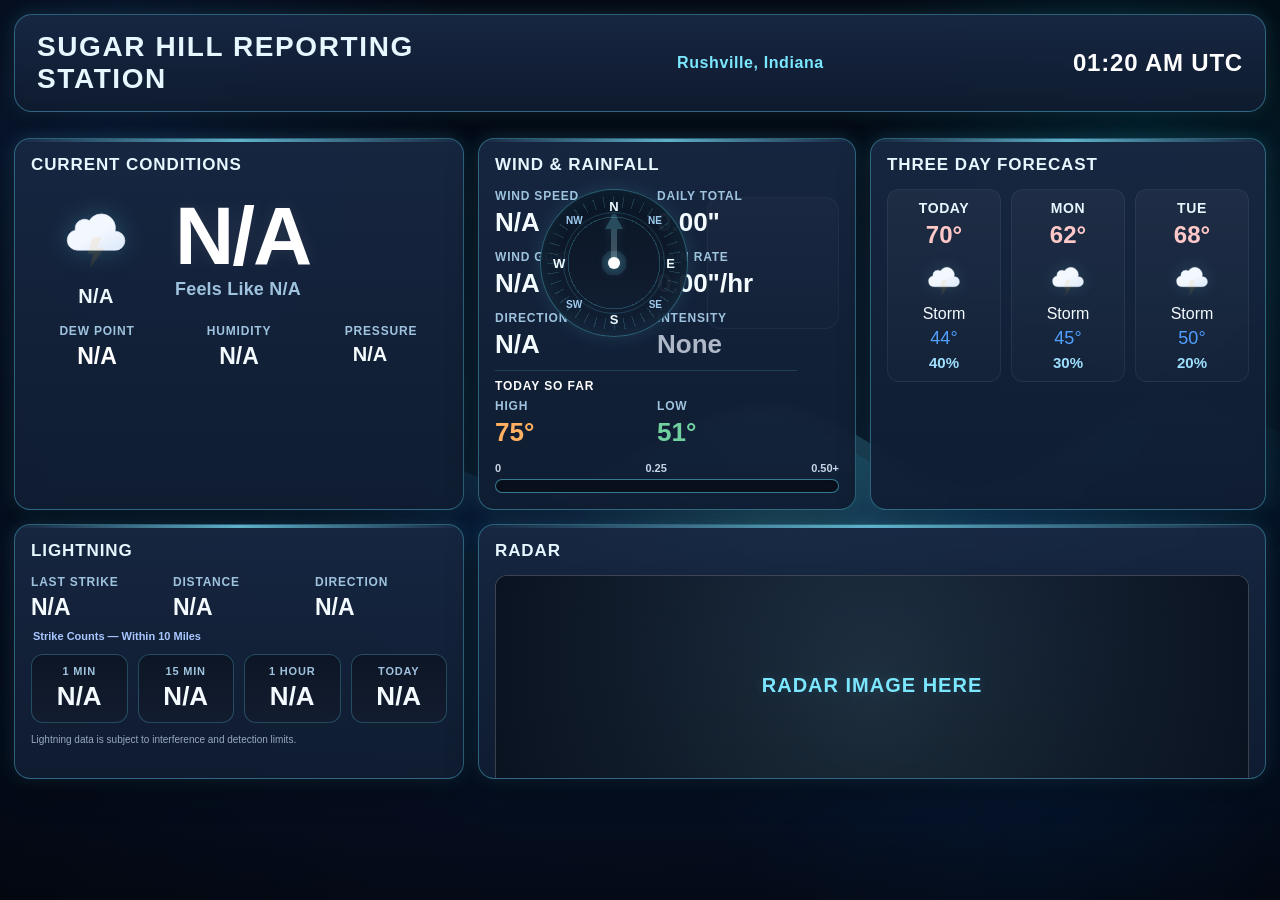
==== index.html @ 86d9046a "Update index.html" ====
<!DOCTYPE html>
<html lang="en">
<head>
<meta charset="UTF-8">
<title>Sugar Hill Reporting Station</title>
<meta name="viewport" content="width=device-width, initial-scale=1.0">
<link rel="stylesheet" href="style.css">
</head>

<body class="page-fade">
<div class="bg-scene" aria-hidden="true">
  <div class="bg-gradient"></div>
  <div class="bg-orb bg-orb-left"></div>
  <div class="bg-orb bg-orb-right"></div>
  <div class="bg-wave-layer bg-wave-back"></div>
  <div class="bg-wave-layer bg-wave-front"></div>
  <div class="bg-vignette"></div>
</div>

<div class="page-fade-overlay"></div>

<header class="header">
  <div class="station">SUGAR HILL REPORTING STATION</div>
  <div class="location">Rushville, Indiana</div>
  <div id="clock" class="clock">--:--</div>
</header>

<section class="alerts">
  <div id="active-alerts-bar" class="alert-bar">
    <div class="alert-title">Active Alerts</div>
    <div id="active-alerts-list" class="alert-text"></div>
  </div>

  <div id="priority-alerts-bar" class="alert-bar">
    <div class="alert-title">Alert Text</div>
    <div class="ticker">
      <div id="priority-alerts-track"></div>
    </div>
  </div>
</section>

<main class="dashboard">

  <section class="panel">
    <h2>Current Conditions</h2>

    <div class="current">
      <div class="current-left">
        <img src="images/storm.svg" class="current-icon" alt="Current condition icon">
        <div id="current-condition">Storm</div>
      </div>

      <div class="current-right">
        <div class="temp-stack">
          <div class="big-temp-row">
            <div id="current-temp" class="big-temp">74.2°</div>
            <div id="current-temp-trend" class="temp-trend" aria-hidden="true"></div>
          </div>
          <div id="current-feels-like" class="feels-like">Feels Like 76°</div>
        </div>
      </div>
    </div>

    <div class="current-stats">
      <div class="stat">
        <div class="stat-label">Dew Point</div>
        <div id="current-dew" class="stat-value">65°</div>
      </div>

      <div class="stat">
        <div class="stat-label">Humidity</div>
        <div id="current-humidity" class="stat-value">57%</div>
      </div>

      <div class="stat">
        <div class="stat-label">Pressure</div>
        <div id="current-pressure" class="stat-value pressure-value">
          <span id="current-pressure-text">28.97" / 981 MB</span>
          <span id="current-pressure-trend" class="pressure-trend" aria-hidden="true"></span>
        </div>
      </div>
    </div>
  </section>

  <section class="panel">
    <h2>Wind &amp; Rainfall</h2>

    <div class="surface-panel">
      <div class="surface-top">

        <div class="surface-left">

          <div class="surface-metrics">
            <div class="stat">
              <div class="stat-label">Wind Speed</div>
              <div id="wind-speed" class="stat-value">12 mph</div>
            </div>

            <div class="stat">
              <div class="stat-label">Daily Total</div>
              <div id="rain-daily" class="stat-value">0.30"</div>
            </div>

            <div class="stat">
              <div class="stat-label">Wind Gust</div>
              <div id="wind-gust" class="stat-value">18 mph</div>
            </div>

            <div class="stat">
              <div class="stat-label">Rain Rate</div>
              <div id="rain-rate" class="stat-value">0.05"/hr</div>
            </div>

            <div class="stat">
              <div class="stat-label">Direction</div>
              <div id="wind-dir-text" class="stat-value">SE</div>
            </div>

            <div class="stat">
              <div class="stat-label">Intensity</div>
              <div id="rain-intensity" class="stat-value">Light Rain</div>
            </div>
          </div>

          <div class="today-so-far">
            <div class="today-so-far-title">TODAY SO FAR</div>

            <div class="today-so-far-grid">
              <div class="stat">
                <div class="stat-label">High</div>
                <div id="today-high" class="stat-value">75°</div>
              </div>

              <div class="stat">
                <div class="stat-label">Low</div>
                <div id="today-low" class="stat-value">51°</div>
              </div>
            </div>
          </div>

        </div>

        <div class="surface-right">

          <div class="wind-dial-wrap">
            <div class="wind-dial">
              <span class="dial-cardinal dial-n">N</span>
              <span class="dial-cardinal dial-e">E</span>
              <span class="dial-cardinal dial-s">S</span>
              <span class="dial-cardinal dial-w">W</span>

              <span class="dial-ordinal dial-ne">NE</span>
              <span class="dial-ordinal dial-se">SE</span>
              <span class="dial-ordinal dial-sw">SW</span>
              <span class="dial-ordinal dial-nw">NW</span>

              <div id="wind-arrow" class="wind-dial-arrow"></div>
              <div class="wind-dial-center"></div>
            </div>
          </div>

          <div class="surface-extra-slot"></div>

        </div>
      </div>

      <div class="rain-meter">
        <div class="meter-labels">
          <span>0</span>
          <span>0.25</span>
          <span>0.50+</span>
        </div>

        <div class="meter-track">
          <div id="rain-meter-fill"></div>
        </div>
      </div>
    </div>
  </section>

  <section class="panel">
    <h2>Three Day Forecast</h2>

    <div class="forecast">
      <div class="forecast-day">
        <div id="f0-label">Today</div>
        <div id="f0-high" class="forecast-high">70°</div>
        <img src="images/storm.svg" class="forecast-icon" alt="Forecast icon">
        <div id="f0-cond">Storm</div>
        <div id="f0-low" class="forecast-low">44°</div>
        <div id="f0-pop" class="forecast-pop">40%</div>
      </div>

      <div class="forecast-day">
        <div id="f1-label">Mon</div>
        <div id="f1-high" class="forecast-high">62°</div>
        <img src="images/storm.svg" class="forecast-icon" alt="Forecast icon">
        <div id="f1-cond">Storm</div>
        <div id="f1-low" class="forecast-low">45°</div>
        <div id="f1-pop" class="forecast-pop">30%</div>
      </div>

      <div class="forecast-day">
        <div id="f2-label">Tue</div>
        <div id="f2-high" class="forecast-high">68°</div>
        <img src="images/storm.svg" class="forecast-icon" alt="Forecast icon">
        <div id="f2-cond">Storm</div>
        <div id="f2-low" class="forecast-low">50°</div>
        <div id="f2-pop" class="forecast-pop">20%</div>
      </div>
    </div>
  </section>

  <section class="panel">
    <h2>Lightning</h2>

    <div id="lightning-warning" class="lightning-warning"></div>

    <div class="lightning-top">
      <div class="stat">
        <div class="stat-label">Last Strike</div>
        <div id="lt-last" class="stat-value">--</div>
      </div>

      <div class="stat">
        <div class="stat-label">Distance</div>
        <div id="lt-distance" class="stat-value">--</div>
      </div>

      <div class="stat">
        <div class="stat-label">Direction</div>
        <div id="lt-direction" class="stat-value">--</div>
      </div>
    </div>

    <div class="lightning-history">
      <div class="history-box">
        <div class="history-label">1 Min</div>
        <div id="lt-minute" class="history-value">0</div>
      </div>

      <div class="history-box">
        <div class="history-label">15 Min</div>
        <div id="lt-fifteen" class="history-value">0</div>
      </div>

      <div class="history-box">
        <div class="history-label">1 Hour</div>
        <div id="lt-hour" class="history-value">0</div>
      </div>

      <div class="history-box">
        <div class="history-label">Today</div>
        <div id="lt-midnight" class="history-value">0</div>
      </div>
    </div>
  </section>

  <section class="panel radar-panel">
    <h2>Radar</h2>
    <div class="radar-shell">
      <div class="radar-placeholder">Radar Image Here</div>
    </div>
  </section>

</main>

<script src="script.js"></script>
</body>
</html>
---- style.css ----
*{
  box-sizing:border-box;
  margin:0;
  padding:0;
}

:root{
  --bg:#050b18;
  --bg2:#09152a;
  --bg3:#0b1e3d;
  --panel:#13233d;
  --panel2:#1a2c49;
  --line:#5fe3ff;
  --line-soft:rgba(95,227,255,.35);
  --text:#f4fbff;
  --muted:#9fc3df;
  --title:#e6f7ff;
  --accent:#7be7ff;
  --danger:#ff6c8f;
  --gold:#ffd24d;
  --shadow:0 12px 30px rgba(0,0,0,.38);
  --glow:0 0 18px rgba(95,227,255,.16);
  --radius:16px;
  --temp-up:#ffb060;
  --temp-down:#6fd0ff;
  --trend-neutral:#9fc3df;
  --pressure-accent:#7be7ff;
}

html,body{
  min-height:100%;
}

body{
  color:var(--text);
  font-family:Arial, Helvetica, sans-serif;
  padding:14px;
  position:relative;
  overflow-x:hidden;
  background:#040915;
}

.bg-scene{
  position:fixed;
  inset:0;
  z-index:-2;
  overflow:hidden;
  pointer-events:none;
}

.bg-gradient{
  position:absolute;
  inset:-6%;
  background:
    radial-gradient(circle at 14% 16%, rgba(35,95,205,.18), transparent 24%),
    radial-gradient(circle at 84% 18%, rgba(0,205,255,.14), transparent 20%),
    radial-gradient(circle at 78% 74%, rgba(0,120,255,.10), transparent 26%),
    linear-gradient(180deg, #050913 0%, #07101f 26%, #08152b 55%, #071228 78%, #050913 100%);
  transform:scale(1.04);
}

.bg-orb{
  position:absolute;
  border-radius:50%;
  filter:blur(60px);
  opacity:.34;
  mix-blend-mode:screen;
}

.bg-orb-left{
  width:420px;
  height:420px;
  left:-140px;
  top:-100px;
  background:radial-gradient(circle, rgba(33,104,255,.34), rgba(33,104,255,0) 70%);
  animation:orbDriftLeft 18s ease-in-out infinite alternate;
}

.bg-orb-right{
  width:520px;
  height:520px;
  right:-180px;
  top:40px;
  background:radial-gradient(circle, rgba(0,221,255,.26), rgba(0,221,255,0) 72%);
  animation:orbDriftRight 20s ease-in-out infinite alternate;
}

.bg-wave-layer{
  position:absolute;
  inset:0;
  transform-origin:center;
  will-change:transform, opacity;
}

.bg-wave-layer::before{
  content:"";
  position:absolute;
  right:-8%;
  top:30%;
  width:88%;
  height:34%;
  border-radius:50%;
  filter:blur(10px);
}

.bg-wave-back::before{
  background:
    radial-gradient(ellipse at center,
      rgba(0,190,255,.12) 0%,
      rgba(0,190,255,.10) 20%,
      rgba(0,190,255,.00) 68%),
    linear-gradient(90deg,
      rgba(0,0,0,0) 0%,
      rgba(48,109,255,.12) 28%,
      rgba(82,226,255,.20) 50%,
      rgba(38,120,255,.16) 68%,
      rgba(0,0,0,0) 100%);
  clip-path:polygon(
    0% 67%, 4% 63%, 8% 61%, 12% 60%, 16% 63%, 20% 68%, 24% 72%, 28% 71%,
    32% 65%, 36% 57%, 40% 50%, 44% 47%, 48% 50%, 52% 57%, 56% 66%, 60% 72%,
    64% 72%, 68% 66%, 72% 58%, 76% 50%, 80% 46%, 84% 48%, 88% 54%, 92% 61%,
    96% 67%, 100% 69%, 100% 100%, 0% 100%
  );
  opacity:.42;
  animation:waveDriftBack 26s ease-in-out infinite alternate;
}

.bg-wave-front::before{
  background:
    radial-gradient(ellipse at center,
      rgba(123,231,255,.28) 0%,
      rgba(123,231,255,.16) 22%,
      rgba(123,231,255,.00) 70%),
    linear-gradient(90deg,
      rgba(0,0,0,0) 0%,
      rgba(60,135,255,.10) 28%,
      rgba(110,240,255,.30) 46%,
      rgba(57,173,255,.20) 64%,
      rgba(0,0,0,0) 100%);
  box-shadow:
    0 0 24px rgba(123,231,255,.08),
    0 0 60px rgba(0,170,255,.06);
  clip-path:polygon(
    0% 63%, 4% 59%, 8% 57%, 12% 58%, 16% 62%, 20% 68%, 24% 72%, 28% 70%,
    32% 63%, 36% 55%, 40% 48%, 44% 44%, 48% 45%, 52% 51%, 56% 60%, 60% 68%,
    64% 70%, 68% 66%, 72% 58%, 76% 48%, 80% 42%, 84% 43%, 88% 48%, 92% 55%,
    96% 61%, 100% 63%, 100% 100%, 0% 100%
  );
  opacity:.54;
  animation:waveDriftFront 18s ease-in-out infinite alternate;
}

.bg-vignette{
  position:absolute;
  inset:0;
  background:
    radial-gradient(circle at center, rgba(0,0,0,0) 40%, rgba(0,0,0,.18) 72%, rgba(0,0,0,.38) 100%);
}

@keyframes orbDriftLeft{
  0%{ transform:translate3d(0,0,0) scale(1); opacity:.26; }
  100%{ transform:translate3d(42px,22px,0) scale(1.08); opacity:.36; }
}

@keyframes orbDriftRight{
  0%{ transform:translate3d(0,0,0) scale(1); opacity:.24; }
  100%{ transform:translate3d(-34px,18px,0) scale(1.06); opacity:.34; }
}

@keyframes waveDriftBack{
  0%{ transform:translate3d(0,0,0) scale(1); opacity:.34; }
  100%{ transform:translate3d(-26px,10px,0) scale(1.04); opacity:.46; }
}

@keyframes waveDriftFront{
  0%{ transform:translate3d(0,0,0) scale(1); opacity:.46; }
  100%{ transform:translate3d(-18px,-8px,0) scale(1.03); opacity:.58; }
}

/* HEADER */

.header{
  display:grid;
  grid-template-columns:1.4fr 1fr .8fr;
  align-items:center;
  gap:14px;
  padding:16px 22px;
  margin-bottom:12px;
  border:1px solid var(--line-soft);
  border-radius:18px;
  background:linear-gradient(180deg, rgba(24,40,68,.94), rgba(15,27,47,.96));
  box-shadow:var(--shadow), var(--glow);
  backdrop-filter:blur(5px);
}

.station{
  text-align:left;
  font-size:28px;
  font-weight:800;
  letter-spacing:1.6px;
  color:var(--title);
  text-transform:uppercase;
}

.location{
  text-align:center;
  font-size:16px;
  font-weight:700;
  color:var(--accent);
  letter-spacing:.6px;
}

.clock{
  text-align:right;
  font-size:24px;
  font-weight:800;
  color:#ffffff;
  letter-spacing:.8px;
}

/* ALERTS */

.alerts{
  display:grid;
  gap:10px;
  margin-bottom:14px;
}

.alert-bar{
  display:grid;
  grid-template-columns:190px 1fr;
  border:1px solid rgba(255,108,143,.45);
  border-radius:14px;
  overflow:hidden;
  background:linear-gradient(180deg, rgba(72,22,38,.95), rgba(50,15,27,.96));
  box-shadow:0 8px 24px rgba(0,0,0,.3);
}

.alert-title{
  background:linear-gradient(180deg, #a73e61, #7d2b48);
  display:flex;
  align-items:center;
  justify-content:center;
  font-weight:800;
  font-size:14px;
  text-transform:uppercase;
  letter-spacing:.8px;
  color:white;
  border-right:1px solid rgba(255,255,255,.08);
}

.alert-text{
  padding:8px 14px;
  display:flex;
  align-items:center;
  min-height:42px;
  font-size:15px;
  font-weight:700;
  color:white;
}

.alert-list{
  display:flex;
  flex-wrap:wrap;
  gap:8px;
  align-items:center;
}

.alert-chip{
  white-space:nowrap;
  padding:5px 10px;
  border-radius:999px;
  background:rgba(255,255,255,.08);
  border:1px solid rgba(255,255,255,.08);
  font-size:13px;
  font-weight:800;
}

.ticker{
  overflow:hidden;
  white-space:nowrap;
  display:flex;
  align-items:center;
  padding:8px 0;
}

#priority-alerts-track{
  display:inline-block;
  padding-left:100%;
  animation:ticker 25s linear infinite;
  font-size:15px;
  font-weight:700;
  color:#fff;
}

@keyframes ticker{
  0%{transform:translateX(0)}
  100%{transform:translateX(-100%)}
}

/* DASHBOARD */

.dashboard{
  display:grid;
  grid-template-columns:1.25fr 1.05fr 1.1fr;
  gap:14px;
  align-items:stretch;
}

.panel{
  background:linear-gradient(180deg, rgba(24,40,66,.92) 0%, rgba(16,29,50,.94) 100%);
  border:1px solid var(--line-soft);
  border-radius:var(--radius);
  padding:16px;
  min-height:170px;
  box-shadow:var(--shadow), var(--glow);
  position:relative;
  overflow:hidden;
  backdrop-filter:blur(4px);
}

.panel::before{
  content:"";
  position:absolute;
  inset:0 0 auto 0;
  height:3px;
  background:linear-gradient(90deg, transparent, rgba(123,231,255,.85), transparent);
  opacity:.85;
}

.panel h2{
  margin-bottom:14px;
  font-size:17px;
  font-weight:800;
  letter-spacing:.9px;
  text-transform:uppercase;
  color:var(--title);
}

.dashboard .panel:nth-child(1){
  min-height:255px;
}

.dashboard .panel:nth-child(4){
  min-height:255px;
}

.radar-panel{
  grid-column:span 2;
  min-height:255px;
}

/* CURRENT */

.current{
  display:grid;
  grid-template-columns:130px 1fr;
  gap:14px;
  align-items:center;
}

.current-left{
  text-align:center;
}

.current-icon{
  width:86px;
  height:86px;
  display:block;
  margin:0 auto 10px auto;
  filter:drop-shadow(0 0 12px rgba(111,232,255,.22));
}

#current-condition{
  font-size:20px;
  font-weight:800;
  color:#ecfaff;
  letter-spacing:.4px;
}

.current-right{
  display:flex;
  align-items:center;
  justify-content:flex-start;
}

.temp-stack{
  display:flex;
  flex-direction:column;
  align-items:flex-start;
}

.big-temp-row{
  display:flex;
  align-items:flex-start;
  justify-content:flex-start;
}

.big-temp{
  font-size:82px;
  font-weight:900;
  line-height:.95;
  letter-spacing:-2px;
  text-shadow:0 0 18px rgba(255,255,255,.08);
}

.temp-trend{
  min-width:24px;
  margin-left:10px;
  font-size:28px;
  font-weight:900;
  line-height:1;
  transform:translateY(10px);
  opacity:0;
}

.temp-trend.temp-trend-visible{
  opacity:1;
}

.temp-trend.temp-trend-up{
  color:var(--temp-up);
}

.temp-trend.temp-trend-down{
  color:var(--temp-down);
}

.feels-like{
  margin-top:4px;
  font-size:18px;
  font-weight:800;
  letter-spacing:.2px;
  color:var(--muted);
  text-align:left;
}

@keyframes tempPulse{
  0%{
    transform:translateY(10px) scale(1);
    opacity:.82;
    filter:drop-shadow(0 0 0 rgba(255,255,255,0));
  }
  50%{
    transform:translateY(10px) scale(1.18);
    opacity:1;
    filter:drop-shadow(0 0 10px rgba(255,255,255,.18));
  }
  100%{
    transform:translateY(10px) scale(1);
    opacity:.82;
    filter:drop-shadow(0 0 0 rgba(255,255,255,0));
  }
}

.temp-trend.temp-trend-rapid{
  animation:tempPulse 1.2s ease-in-out infinite;
}

.current-stats{
  display:grid;
  grid-template-columns:repeat(3,1fr);
  margin-top:16px;
  text-align:center;
  gap:10px;
}

.stat{
  min-width:0;
}

.stat-label{
  font-size:12px;
  color:var(--muted);
  margin-bottom:5px;
  text-transform:uppercase;
  letter-spacing:.8px;
  font-weight:700;
}

.stat-value{
  font-size:23px;
  font-weight:800;
  line-height:1.15;
}

.pressure-value{
  display:inline-flex;
  align-items:center;
  justify-content:center;
  gap:8px;
  white-space:nowrap;
  font-size:20px;
}

.pressure-trend{
  min-width:14px;
  font-size:16px;
  font-weight:900;
  line-height:1;
  opacity:0;
}

.pressure-trend.pressure-trend-visible{
  opacity:1;
}

.pressure-trend.pressure-trend-up{
  color:var(--pressure-accent);
}

.pressure-trend.pressure-trend-down{
  color:var(--pressure-accent);
}

@keyframes pressureRapidFlash{
  0%{
    opacity:.35;
    transform:scale(1);
    filter:drop-shadow(0 0 0 rgba(123,231,255,0));
  }
  50%{
    opacity:1;
    transform:scale(1.16);
    filter:drop-shadow(0 0 10px rgba(123,231,255,.45));
  }
  100%{
    opacity:.35;
    transform:scale(1);
    filter:drop-shadow(0 0 0 rgba(123,231,255,0));
  }
}

.pressure-trend.pressure-trend-rapid-down{
  animation:pressureRapidFlash .9s ease-in-out infinite;
}

/* FORECAST */

.forecast{
  display:grid;
  grid-template-columns:repeat(3,1fr);
  gap:10px;
  text-align:center;
  align-items:start;
}

.forecast-day{
  display:grid;
  justify-items:center;
  gap:5px;
  padding:10px 8px;
  border-radius:12px;
  background:linear-gradient(180deg, rgba(255,255,255,.04), rgba(255,255,255,.015));
  border:1px solid rgba(255,255,255,.06);
}

.forecast-day > div:first-child{
  font-size:14px;
  font-weight:800;
  color:var(--title);
  text-transform:uppercase;
  letter-spacing:.6px;
}

.forecast-icon{
  width:46px;
  height:46px;
  filter:drop-shadow(0 0 8px rgba(123,231,255,.14));
}

.forecast-high{
  font-size:24px;
  font-weight:900;
}

.forecast-low{
  font-size:18px;
  color:#d9e7ff;
}

.forecast-pop{
  font-size:15px;
  font-weight:800;
  color:#9de0ff;
}

/* WIND + RAIN */

.surface-panel{
  display:grid;
  gap:12px;
}

.surface-top{
  display:grid;
  grid-template-columns:minmax(0,1.12fr) 300px;
  gap:18px;
  align-items:start;
}

.surface-left{
  display:grid;
  gap:10px;
}

.surface-metrics{
  display:grid;
  grid-template-columns:repeat(2, minmax(140px,1fr));
  gap:12px 22px;
  align-items:start;
}

.surface-metrics .stat-label{
  white-space:nowrap;
}

.surface-metrics .stat-value{
  font-size:26px;
  white-space:nowrap;
}

.today-so-far{
  border-top:1px solid rgba(95,227,255,.16);
  padding-top:8px;
}

.today-so-far-title{
  font-size:12px;
  font-weight:800;
  letter-spacing:.9px;
  color:#ffffff;
  margin-bottom:6px;
}

.today-so-far-grid{
  display:grid;
  grid-template-columns:repeat(2, minmax(120px,1fr));
  gap:12px 22px;
}

.today-so-far .stat-value{
  font-size:26px;
  white-space:nowrap;
}

.surface-right{
  display:grid;
  grid-template-columns:150px 1fr;
  gap:18px;
  align-items:center;
  min-width:0;
}

.surface-extra-slot{
  min-height:132px;
  border-radius:14px;
  background:linear-gradient(180deg, rgba(255,255,255,.02), rgba(255,255,255,.008));
  border:1px solid rgba(255,255,255,.04);
}

.wind-dial-wrap{
  display:flex;
  align-items:center;
  justify-content:center;
}

.wind-dial{
  position:relative;
  width:148px;
  height:148px;
  border-radius:50%;
  border:1px solid rgba(95,227,255,.34);
  background:
    radial-gradient(circle at center, rgba(123,231,255,.10) 0 12%, transparent 12% 100%),
    radial-gradient(circle at center, transparent 0 44%, rgba(95,227,255,.22) 44% 45%, transparent 45% 100%),
    radial-gradient(circle at center, transparent 0 72%, rgba(95,227,255,.16) 72% 73%, transparent 73% 100%),
    linear-gradient(180deg, rgba(11,21,36,.96), rgba(19,31,51,.96));
  box-shadow:inset 0 0 24px rgba(95,227,255,.08), 0 0 18px rgba(95,227,255,.12);
  overflow:hidden;
}

.wind-dial::before{
  content:"";
  position:absolute;
  inset:6px;
  border-radius:50%;
  background:repeating-conic-gradient(
    from 0deg,
    rgba(255,255,255,.00) 0deg 8deg,
    rgba(123,231,255,.18) 8deg 9deg
  );
  mask:radial-gradient(circle, transparent 0 56px, #000 56px);
  opacity:.9;
}

.wind-dial::after{
  content:"";
  position:absolute;
  inset:22px;
  border-radius:50%;
  border:1px solid rgba(95,227,255,.18);
  pointer-events:none;
}

.wind-dial-center{
  position:absolute;
  width:12px;
  height:12px;
  border-radius:50%;
  background:#ffffff;
  top:50%;
  left:50%;
  transform:translate(-50%,-50%);
  box-shadow:0 0 12px rgba(123,231,255,.45);
  z-index:3;
}

.wind-dial-arrow{
  position:absolute;
  width:52px;
  height:6px;
  top:50%;
  left:50%;
  transform-origin:left center;
  border-radius:999px;
  background:linear-gradient(90deg, #ffffff, #9beeff 70%, #7be7ff 100%);
  box-shadow:0 0 12px rgba(123,231,255,.35);
  z-index:2;
}

.wind-dial-arrow::after{
  content:"";
  position:absolute;
  right:-1px;
  top:50%;
  transform:translateY(-50%);
  border-left:16px solid #7be7ff;
  border-top:9px solid transparent;
  border-bottom:9px solid transparent;
  filter:drop-shadow(0 0 6px rgba(123,231,255,.35));
}

.dial-cardinal,
.dial-ordinal{
  position:absolute;
  font-weight:800;
  line-height:1;
  user-select:none;
}

.dial-cardinal{
  font-size:13px;
  color:#effbff;
  text-shadow:0 0 10px rgba(123,231,255,.15);
}

.dial-ordinal{
  font-size:10px;
  color:#9fcbef;
}

.dial-n{
  top:10px;
  left:50%;
  transform:translateX(-50%);
}

.dial-s{
  bottom:10px;
  left:50%;
  transform:translateX(-50%);
}

.dial-e{
  right:12px;
  top:50%;
  transform:translateY(-50%);
}

.dial-w{
  left:12px;
  top:50%;
  transform:translateY(-50%);
}

.dial-ne{
  top:26px;
  right:25px;
}

.dial-se{
  bottom:26px;
  right:25px;
}

.dial-sw{
  bottom:26px;
  left:25px;
}

.dial-nw{
  top:26px;
  left:25px;
}

/* RAIN */

.rain-meter{
  margin-top:2px;
}

.meter-labels{
  display:flex;
  justify-content:space-between;
  font-size:11px;
  color:#c7d5e7;
  margin-bottom:5px;
  font-weight:700;
}

.meter-track{
  height:14px;
  background:#0a1220;
  border:1px solid rgba(95,227,255,.5);
  border-radius:999px;
  overflow:hidden;
  box-shadow:inset 0 0 10px rgba(0,0,0,.35);
}

#rain-meter-fill{
  height:100%;
  background:linear-gradient(90deg,#b9ecff,#78d7ff,#5cb8ff);
  width:0%;
  border-radius:999px;
  box-shadow:0 0 10px rgba(92,184,255,.35);
}

/* RADAR */

.radar-shell{
  position:relative;
  height:100%;
  min-height:180px;
  border:1px solid rgba(255,255,255,.18);
  border-radius:12px;
  overflow:hidden;
  background:
    radial-gradient(circle at center, rgba(255,255,255,.04), rgba(255,255,255,.01)),
    linear-gradient(180deg, rgba(9,15,26,.45), rgba(11,18,30,.75));
}

.radar-placeholder{
  position:absolute;
  inset:0;
  display:flex;
  align-items:center;
  justify-content:center;
  text-align:center;
  font-size:20px;
  font-weight:800;
  letter-spacing:1px;
  text-transform:uppercase;
  color:#7be7ff;
  background:
    radial-gradient(circle at center, rgba(123,231,255,.08), rgba(10,18,32,.9));
  text-shadow:0 0 14px rgba(123,231,255,.14);
}

/* LIGHTNING */

.lightning-warning{
  display:none;
  background:linear-gradient(180deg, rgba(113,85,0,.95), rgba(86,63,0,.95));
  border:1px solid rgba(255,210,77,.75);
  border-radius:10px;
  padding:8px 11px;
  margin-bottom:12px;
  font-size:13px;
  font-weight:800;
  color:white;
  box-shadow:0 0 15px rgba(255,210,77,.15);
}

.lightning-top{
  display:grid;
  grid-template-columns:repeat(3,1fr);
  gap:10px;
}

.lightning-history{
  display:grid;
  grid-template-columns:repeat(4,1fr);
  gap:10px;
  margin-top:12px;
}

.history-box{
  background:linear-gradient(180deg, rgba(13,21,36,.92), rgba(19,29,47,.95));
  border:1px solid rgba(95,227,255,.25);
  border-radius:12px;
  text-align:center;
  padding:10px 8px;
}

.history-label{
  font-size:11px;
  text-transform:uppercase;
  letter-spacing:.8px;
  color:var(--muted);
  font-weight:700;
}

.history-value{
  font-size:26px;
  font-weight:900;
  margin-top:4px;
}

/* RESPONSIVE */

@media (max-width: 1200px){
  .dashboard{
    grid-template-columns:1fr 1fr;
  }

  .radar-panel{
    grid-column:span 2;
  }

  .surface-top{
    grid-template-columns:1fr;
  }
}

@media (max-width: 900px){
  body{
    padding:10px;
  }

  .dashboard{
    grid-template-columns:1fr;
  }

  .radar-panel{
    grid-column:auto;
  }

  .current,
  .current-stats,
  .forecast,
  .lightning-top,
  .surface-top,
  .surface-metrics,
  .surface-right,
  .today-so-far-grid{
    grid-template-columns:1fr;
  }

  .lightning-history{
    grid-template-columns:1fr 1fr;
  }

  .header{
    grid-template-columns:1fr;
    gap:8px;
    text-align:center;
  }

  .station,
  .location,
  .clock{
    text-align:center;
  }

  .station{
    font-size:22px;
  }

  .big-temp{
    font-size:64px;
  }

  .temp-trend{
    font-size:22px;
    transform:translateY(8px);
  }

  .feels-like{
    font-size:16px;
  }

  .alert-bar{
    grid-template-columns:1fr;
  }

  .surface-right{
    justify-items:center;
  }

  .surface-extra-slot{
    width:100%;
    min-height:80px;
  }

  .bg-wave-back::before,
  .bg-wave-front::before{
    width:120%;
    right:-24%;
    top:38%;
  }
}
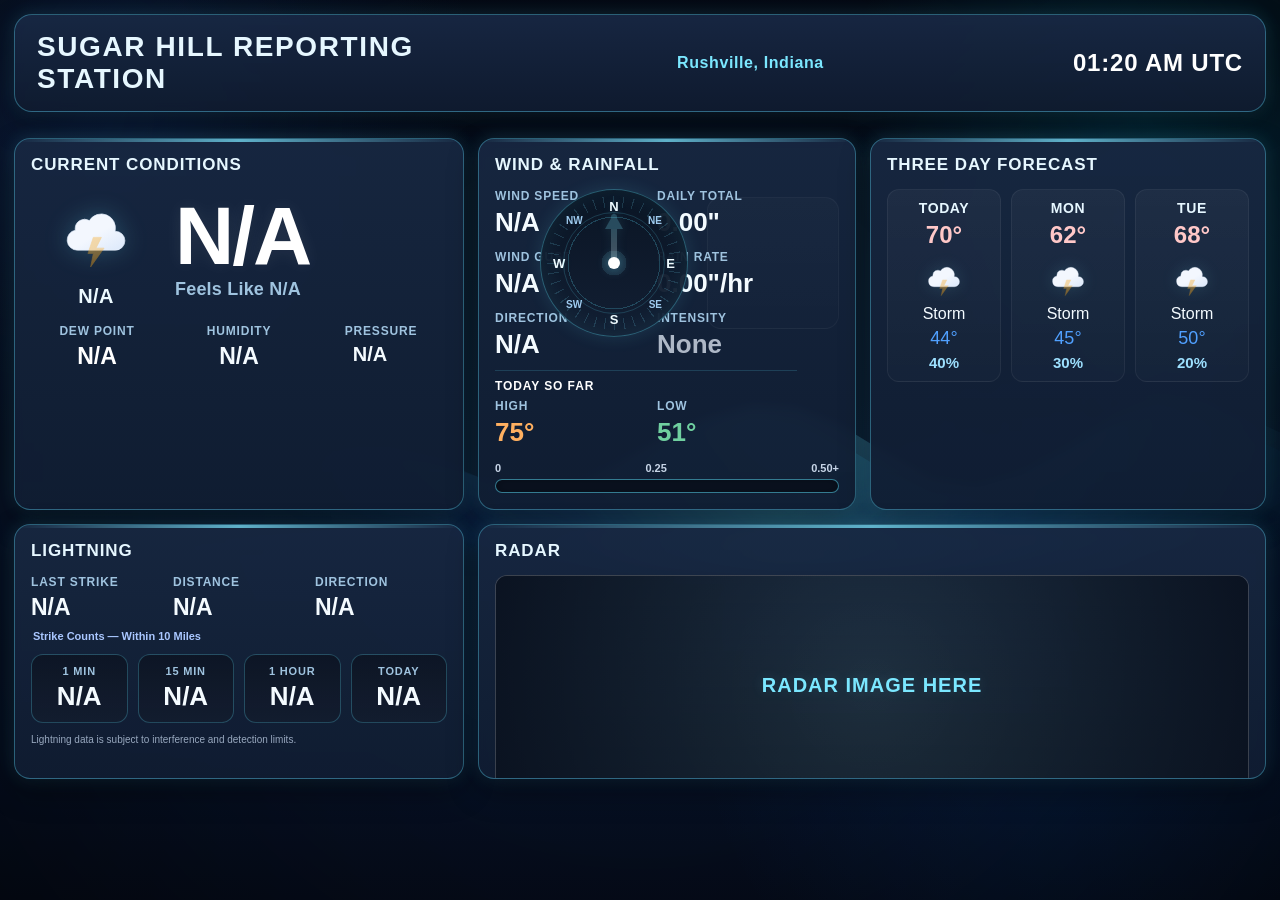
==== commit b412b807: "Update index.html" ====
--- a/index.html
+++ b/index.html
@@ -40,7 +40,6 @@
 </section>
 
 <main class="dashboard">
-
   <section class="panel">
     <h2>Current Conditions</h2>
 
@@ -87,9 +86,7 @@
 
     <div class="surface-panel">
       <div class="surface-top">
-
         <div class="surface-left">
-
           <div class="surface-metrics">
             <div class="stat">
               <div class="stat-label">Wind Speed</div>
@@ -137,11 +134,9 @@
               </div>
             </div>
           </div>
-
         </div>
 
         <div class="surface-right">
-
           <div class="wind-dial-wrap">
             <div class="wind-dial">
               <span class="dial-cardinal dial-n">N</span>
@@ -160,7 +155,6 @@
           </div>
 
           <div class="surface-extra-slot"></div>
-
         </div>
       </div>
 
@@ -262,7 +256,6 @@
       <div class="radar-placeholder">Radar Image Here</div>
     </div>
   </section>
-
 </main>
 
 <script src="script.js"></script>
--- a/style.css
+++ b/style.css
@@ -25,6 +25,7 @@
   --temp-down:#6fd0ff;
   --trend-neutral:#9fc3df;
   --pressure-accent:#7be7ff;
+  --subscreen-panel-bg:rgba(18,31,52,.82);
 }
 
 html,body{
@@ -177,7 +178,32 @@
   100%{ transform:translate3d(-18px,-8px,0) scale(1.03); opacity:.58; }
 }
 
-/* HEADER */
+/* PAGE FADES */
+
+.page-fade{
+  opacity:1;
+  transition:opacity .25s ease;
+}
+
+.page-fade.page-fade-out{
+  opacity:.02;
+}
+
+.page-fade-overlay{
+  position:fixed;
+  inset:0;
+  background:#050913;
+  opacity:0;
+  pointer-events:none;
+  z-index:9999;
+  transition:opacity .25s ease;
+}
+
+.page-fade.page-fade-out .page-fade-overlay{
+  opacity:.96;
+}
+
+/* MAIN DASHBOARD */
 
 .header{
   display:grid;
@@ -218,8 +244,6 @@
   letter-spacing:.8px;
 }
 
-/* ALERTS */
-
 .alerts{
   display:grid;
   gap:10px;
@@ -297,8 +321,6 @@
   0%{transform:translateX(0)}
   100%{transform:translateX(-100%)}
 }
-
-/* DASHBOARD */
 
 .dashboard{
   display:grid;
@@ -350,8 +372,6 @@
   min-height:255px;
 }
 
-/* CURRENT */
-
 .current{
   display:grid;
   grid-template-columns:130px 1fr;
@@ -535,8 +555,6 @@
   animation:pressureRapidFlash .9s ease-in-out infinite;
 }
 
-/* FORECAST */
-
 .forecast{
   display:grid;
   grid-template-columns:repeat(3,1fr);
@@ -584,8 +602,6 @@
   font-weight:800;
   color:#9de0ff;
 }
-
-/* WIND + RAIN */
 
 .surface-panel{
   display:grid;
@@ -760,51 +776,14 @@
   color:#9fcbef;
 }
 
-.dial-n{
-  top:10px;
-  left:50%;
-  transform:translateX(-50%);
-}
-
-.dial-s{
-  bottom:10px;
-  left:50%;
-  transform:translateX(-50%);
-}
-
-.dial-e{
-  right:12px;
-  top:50%;
-  transform:translateY(-50%);
-}
-
-.dial-w{
-  left:12px;
-  top:50%;
-  transform:translateY(-50%);
-}
-
-.dial-ne{
-  top:26px;
-  right:25px;
-}
-
-.dial-se{
-  bottom:26px;
-  right:25px;
-}
-
-.dial-sw{
-  bottom:26px;
-  left:25px;
-}
-
-.dial-nw{
-  top:26px;
-  left:25px;
-}
-
-/* RAIN */
+.dial-n{ top:10px; left:50%; transform:translateX(-50%); }
+.dial-s{ bottom:10px; left:50%; transform:translateX(-50%); }
+.dial-e{ right:12px; top:50%; transform:translateY(-50%); }
+.dial-w{ left:12px; top:50%; transform:translateY(-50%); }
+.dial-ne{ top:26px; right:25px; }
+.dial-se{ bottom:26px; right:25px; }
+.dial-sw{ bottom:26px; left:25px; }
+.dial-nw{ top:26px; left:25px; }
 
 .rain-meter{
   margin-top:2px;
@@ -835,8 +814,6 @@
   border-radius:999px;
   box-shadow:0 0 10px rgba(92,184,255,.35);
 }
-
-/* RADAR */
 
 .radar-shell{
   position:relative;
@@ -867,8 +844,6 @@
   text-shadow:0 0 14px rgba(123,231,255,.14);
 }
 
-/* LIGHTNING */
-
 .lightning-warning{
   display:none;
   background:linear-gradient(180deg, rgba(113,85,0,.95), rgba(86,63,0,.95));
@@ -915,6 +890,285 @@
   font-size:26px;
   font-weight:900;
   margin-top:4px;
+}
+
+/* SUBSCREEN */
+
+.subscreen-body{
+  padding:18px;
+}
+
+.subscreen-current{
+  display:grid;
+  grid-template-rows:auto 1.4fr 1fr auto auto;
+  gap:14px;
+  min-height:calc(100vh - 36px);
+}
+
+.subscreen-topbar,
+.subscreen-graph-panel,
+.subscreen-conditions-shell,
+.subscreen-alert-ribbon{
+  background:linear-gradient(180deg, rgba(22,37,62,.84), rgba(14,25,43,.86));
+  border:1px solid var(--line-soft);
+  border-radius:18px;
+  box-shadow:var(--shadow), var(--glow);
+  backdrop-filter:blur(4px);
+  position:relative;
+  overflow:hidden;
+}
+
+.subscreen-topbar::before,
+.subscreen-graph-panel::before,
+.subscreen-conditions-shell::before,
+.subscreen-alert-ribbon::before{
+  content:"";
+  position:absolute;
+  inset:0 0 auto 0;
+  height:3px;
+  background:linear-gradient(90deg, transparent, rgba(123,231,255,.82), transparent);
+  opacity:.82;
+}
+
+.subscreen-topbar{
+  display:grid;
+  grid-template-columns:1fr auto;
+  align-items:center;
+  padding:16px 22px;
+}
+
+.subscreen-title{
+  text-align:center;
+  font-size:26px;
+  font-weight:900;
+  letter-spacing:1.2px;
+  color:var(--title);
+  text-transform:uppercase;
+  grid-column:1 / span 2;
+}
+
+.subscreen-clock{
+  position:absolute;
+  right:22px;
+  top:16px;
+  font-size:22px;
+  font-weight:800;
+  color:#fff;
+}
+
+.subscreen-graph-panel{
+  padding:14px 16px 12px;
+}
+
+.subscreen-section-title{
+  display:flex;
+  align-items:center;
+  justify-content:space-between;
+  margin-bottom:12px;
+  font-size:18px;
+  font-weight:900;
+  color:var(--title);
+  letter-spacing:.9px;
+  text-transform:uppercase;
+}
+
+.subscreen-pressure-trend{
+  min-width:20px;
+  font-size:22px;
+  font-weight:900;
+  color:var(--pressure-accent);
+}
+
+.graph-wrap{
+  width:100%;
+  border-radius:16px;
+  background:linear-gradient(180deg, rgba(255,255,255,.025), rgba(255,255,255,.01));
+  border:1px solid rgba(255,255,255,.06);
+  overflow:hidden;
+}
+
+.graph-wrap-large{
+  min-height:360px;
+}
+
+.graph-wrap-small{
+  min-height:220px;
+}
+
+.graph-svg{
+  display:block;
+  width:100%;
+  height:100%;
+}
+
+.graph-grid-line{
+  stroke:rgba(190,225,255,.12);
+  stroke-width:1;
+  shape-rendering:crispEdges;
+}
+
+.graph-axis-label{
+  fill:#a8c9e6;
+  font-size:13px;
+  font-weight:700;
+}
+
+.graph-axis-label-small{
+  fill:#9eb7cf;
+  font-size:12px;
+  font-weight:700;
+}
+
+.graph-temp-line{
+  fill:none;
+  stroke:url(#tempStrokeGradient);
+  stroke-width:4;
+  stroke-linecap:round;
+  stroke-linejoin:round;
+  filter:drop-shadow(0 0 10px rgba(123,231,255,.18));
+}
+
+.graph-temp-fill{
+  fill:url(#tempFillGradient);
+  opacity:.95;
+}
+
+.graph-pressure-line{
+  fill:none;
+  stroke:#7be7ff;
+  stroke-width:3;
+  stroke-linecap:round;
+  stroke-linejoin:round;
+  filter:drop-shadow(0 0 8px rgba(123,231,255,.18));
+}
+
+.graph-point-high{
+  fill:#ffb060;
+  stroke:#fff;
+  stroke-width:2;
+}
+
+.graph-point-low{
+  fill:#6fd0ff;
+  stroke:#fff;
+  stroke-width:2;
+}
+
+.graph-point-now{
+  fill:#ffffff;
+  stroke:#7be7ff;
+  stroke-width:3;
+  filter:drop-shadow(0 0 10px rgba(123,231,255,.35));
+}
+
+.graph-label-box{
+  fill:rgba(10,20,36,.82);
+  stroke:rgba(123,231,255,.18);
+  stroke-width:1;
+  rx:10;
+  ry:10;
+}
+
+.graph-label-text-main{
+  fill:#fff;
+  font-size:14px;
+  font-weight:900;
+}
+
+.graph-label-text-sub{
+  fill:#b9d5ea;
+  font-size:12px;
+  font-weight:700;
+}
+
+.subscreen-conditions-shell{
+  padding:10px 16px 12px;
+}
+
+.subscreen-conditions-title{
+  font-size:16px;
+  font-weight:900;
+  color:var(--title);
+  letter-spacing:.8px;
+  text-transform:uppercase;
+  margin-bottom:8px;
+}
+
+.subscreen-conditions-window{
+  position:relative;
+  overflow:hidden;
+  min-height:44px;
+  border-radius:12px;
+  background:linear-gradient(180deg, rgba(255,255,255,.03), rgba(255,255,255,.01));
+  border:1px solid rgba(255,255,255,.06);
+}
+
+.subscreen-conditions-track{
+  position:relative;
+  min-height:44px;
+}
+
+.subscreen-condition-line{
+  position:absolute;
+  inset:0;
+  display:flex;
+  align-items:center;
+  padding:0 18px;
+  font-size:24px;
+  font-weight:800;
+  letter-spacing:.2px;
+  color:#eef8ff;
+  transform:translateX(100%);
+  opacity:0;
+}
+
+.subscreen-condition-line.is-active{
+  transform:translateX(0);
+  opacity:1;
+  transition:transform .6s ease, opacity .35s ease;
+}
+
+.subscreen-condition-line.is-exit{
+  transform:translateX(-18%);
+  opacity:0;
+  transition:transform .6s ease, opacity .25s ease;
+}
+
+.subscreen-condition-sep{
+  color:#7be7ff;
+  opacity:.75;
+  margin:0 14px;
+}
+
+.subscreen-condition-temp{
+  color:#ffffff;
+  font-size:30px;
+  font-weight:900;
+}
+
+.subscreen-condition-up{
+  color:var(--temp-up);
+}
+
+.subscreen-condition-down{
+  color:var(--temp-down);
+}
+
+.subscreen-condition-pressure-up,
+.subscreen-condition-pressure-down{
+  color:var(--pressure-accent);
+}
+
+.subscreen-alert-ribbon{
+  padding:12px 18px;
+  min-height:58px;
+}
+
+.subscreen-alert-text{
+  font-size:20px;
+  font-weight:900;
+  letter-spacing:.2px;
+  color:#fff;
 }
 
 /* RESPONSIVE */
@@ -1009,4 +1263,24 @@
     right:-24%;
     top:38%;
   }
-}
+
+  .subscreen-current{
+    grid-template-rows:auto 1.2fr .9fr auto auto;
+  }
+
+  .subscreen-title{
+    font-size:21px;
+  }
+
+  .subscreen-condition-line{
+    font-size:17px;
+  }
+
+  .subscreen-condition-temp{
+    font-size:22px;
+  }
+
+  .subscreen-alert-text{
+    font-size:16px;
+  }
+}
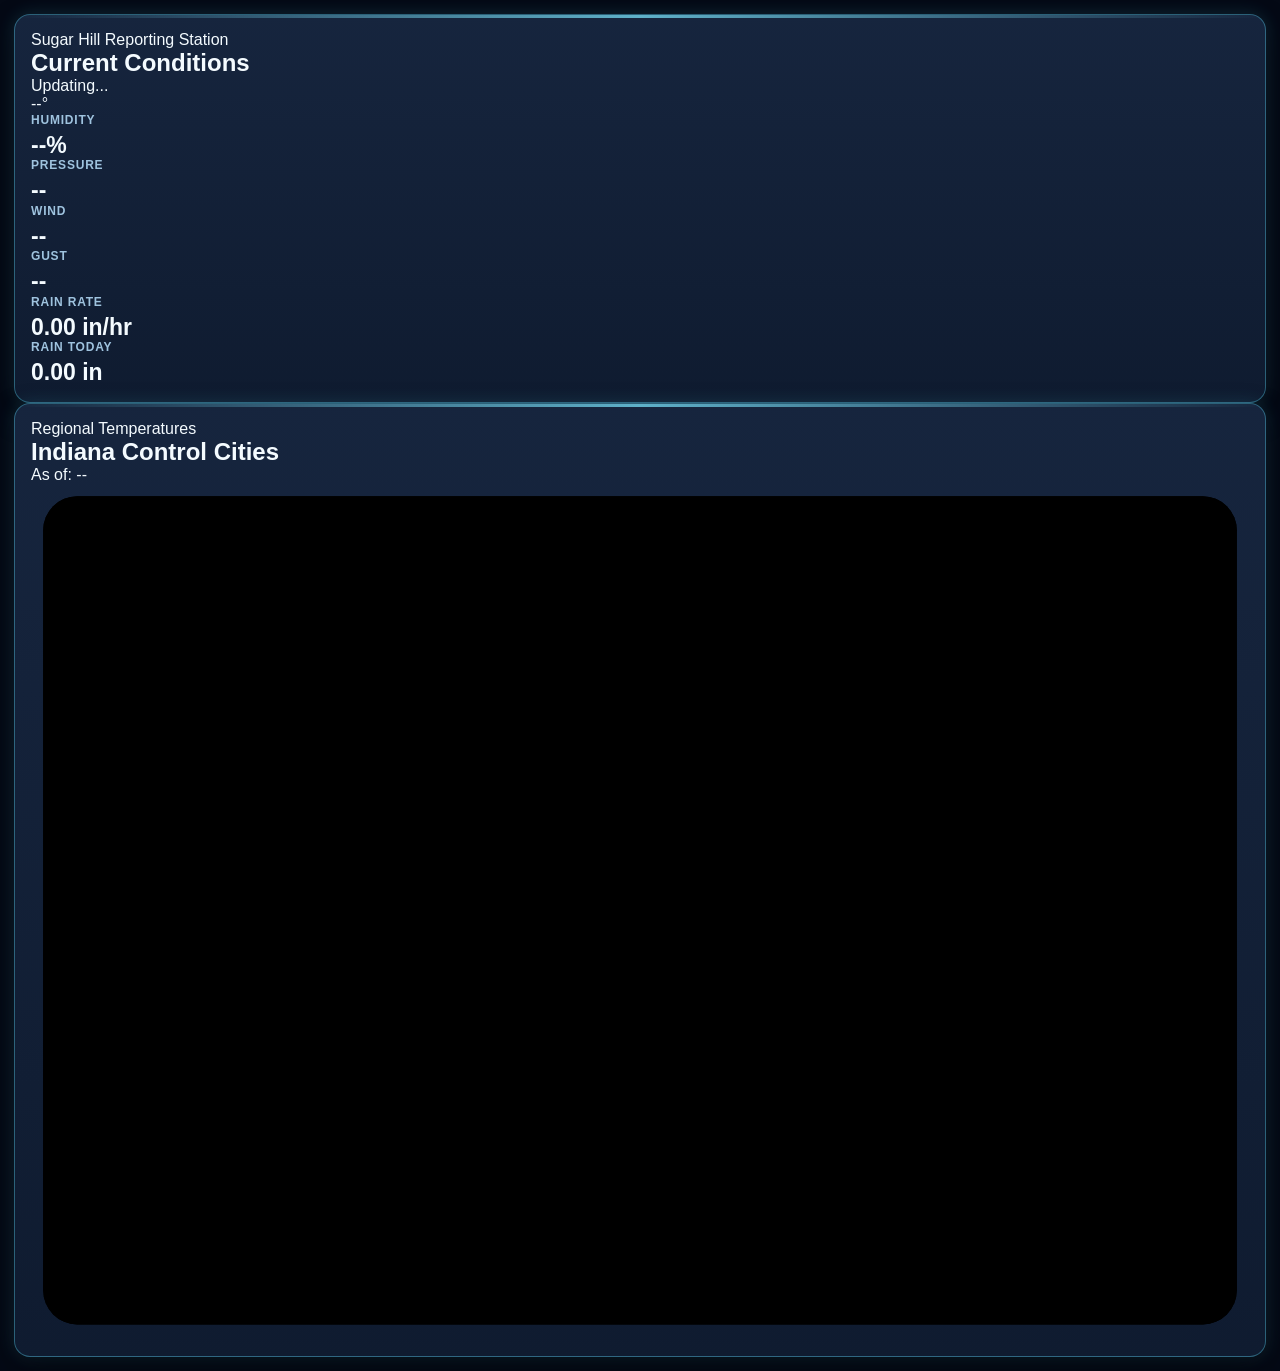
==== commit e00d8b50: "Create index.html" ====
--- a/index.html
+++ b/index.html
@@ -1,263 +1,137 @@
 <!DOCTYPE html>
 <html lang="en">
 <head>
-<meta charset="UTF-8">
-<title>Sugar Hill Reporting Station</title>
-<meta name="viewport" content="width=device-width, initial-scale=1.0">
-<link rel="stylesheet" href="style.css">
+  <meta charset="UTF-8" />
+  <meta name="viewport" content="width=device-width, initial-scale=1.0" />
+  <title>Sugar Hill Weather Dashboard</title>
+  <link rel="stylesheet" href="style.css" />
 </head>
+<body>
+  <div class="app-shell">
+    <main class="dashboard-stage">
+      <section class="screen active" id="screen-current">
+        <div class="panel">
+          <div class="panel-header">
+            <div>
+              <div class="eyebrow">Sugar Hill Reporting Station</div>
+              <h1 class="panel-title">Current Conditions</h1>
+            </div>
+            <div class="panel-time" id="currentUpdated">Updating...</div>
+          </div>
 
-<body class="page-fade">
-<div class="bg-scene" aria-hidden="true">
-  <div class="bg-gradient"></div>
-  <div class="bg-orb bg-orb-left"></div>
-  <div class="bg-orb bg-orb-right"></div>
-  <div class="bg-wave-layer bg-wave-back"></div>
-  <div class="bg-wave-layer bg-wave-front"></div>
-  <div class="bg-vignette"></div>
-</div>
-
-<div class="page-fade-overlay"></div>
-
-<header class="header">
-  <div class="station">SUGAR HILL REPORTING STATION</div>
-  <div class="location">Rushville, Indiana</div>
-  <div id="clock" class="clock">--:--</div>
-</header>
-
-<section class="alerts">
-  <div id="active-alerts-bar" class="alert-bar">
-    <div class="alert-title">Active Alerts</div>
-    <div id="active-alerts-list" class="alert-text"></div>
-  </div>
-
-  <div id="priority-alerts-bar" class="alert-bar">
-    <div class="alert-title">Alert Text</div>
-    <div class="ticker">
-      <div id="priority-alerts-track"></div>
-    </div>
-  </div>
-</section>
-
-<main class="dashboard">
-  <section class="panel">
-    <h2>Current Conditions</h2>
-
-    <div class="current">
-      <div class="current-left">
-        <img src="images/storm.svg" class="current-icon" alt="Current condition icon">
-        <div id="current-condition">Storm</div>
-      </div>
-
-      <div class="current-right">
-        <div class="temp-stack">
-          <div class="big-temp-row">
-            <div id="current-temp" class="big-temp">74.2°</div>
-            <div id="current-temp-trend" class="temp-trend" aria-hidden="true"></div>
-          </div>
-          <div id="current-feels-like" class="feels-like">Feels Like 76°</div>
-        </div>
-      </div>
-    </div>
-
-    <div class="current-stats">
-      <div class="stat">
-        <div class="stat-label">Dew Point</div>
-        <div id="current-dew" class="stat-value">65°</div>
-      </div>
-
-      <div class="stat">
-        <div class="stat-label">Humidity</div>
-        <div id="current-humidity" class="stat-value">57%</div>
-      </div>
-
-      <div class="stat">
-        <div class="stat-label">Pressure</div>
-        <div id="current-pressure" class="stat-value pressure-value">
-          <span id="current-pressure-text">28.97" / 981 MB</span>
-          <span id="current-pressure-trend" class="pressure-trend" aria-hidden="true"></span>
-        </div>
-      </div>
-    </div>
-  </section>
-
-  <section class="panel">
-    <h2>Wind &amp; Rainfall</h2>
-
-    <div class="surface-panel">
-      <div class="surface-top">
-        <div class="surface-left">
-          <div class="surface-metrics">
-            <div class="stat">
-              <div class="stat-label">Wind Speed</div>
-              <div id="wind-speed" class="stat-value">12 mph</div>
+          <div class="current-layout">
+            <div class="current-temp-block">
+              <div class="current-temp-ring" id="currentTempRing">
+                <div class="current-temp-value" id="currentTemp">--°</div>
+              </div>
             </div>
 
-            <div class="stat">
-              <div class="stat-label">Daily Total</div>
-              <div id="rain-daily" class="stat-value">0.30"</div>
-            </div>
-
-            <div class="stat">
-              <div class="stat-label">Wind Gust</div>
-              <div id="wind-gust" class="stat-value">18 mph</div>
-            </div>
-
-            <div class="stat">
-              <div class="stat-label">Rain Rate</div>
-              <div id="rain-rate" class="stat-value">0.05"/hr</div>
-            </div>
-
-            <div class="stat">
-              <div class="stat-label">Direction</div>
-              <div id="wind-dir-text" class="stat-value">SE</div>
-            </div>
-
-            <div class="stat">
-              <div class="stat-label">Intensity</div>
-              <div id="rain-intensity" class="stat-value">Light Rain</div>
-            </div>
-          </div>
-
-          <div class="today-so-far">
-            <div class="today-so-far-title">TODAY SO FAR</div>
-
-            <div class="today-so-far-grid">
-              <div class="stat">
-                <div class="stat-label">High</div>
-                <div id="today-high" class="stat-value">75°</div>
+            <div class="current-stats-grid">
+              <div class="stat-card">
+                <div class="stat-label">Humidity</div>
+                <div class="stat-value" id="currentHumidity">--%</div>
               </div>
 
-              <div class="stat">
-                <div class="stat-label">Low</div>
-                <div id="today-low" class="stat-value">51°</div>
+              <div class="stat-card">
+                <div class="stat-label">Pressure</div>
+                <div class="stat-value" id="currentPressure">--</div>
+              </div>
+
+              <div class="stat-card">
+                <div class="stat-label">Wind</div>
+                <div class="stat-value" id="currentWind">--</div>
+              </div>
+
+              <div class="stat-card">
+                <div class="stat-label">Gust</div>
+                <div class="stat-value" id="currentGust">--</div>
+              </div>
+
+              <div class="stat-card">
+                <div class="stat-label">Rain Rate</div>
+                <div class="stat-value" id="currentRainRate">0.00 in/hr</div>
+              </div>
+
+              <div class="stat-card">
+                <div class="stat-label">Rain Today</div>
+                <div class="stat-value" id="currentRainToday">0.00 in</div>
               </div>
             </div>
           </div>
         </div>
+      </section>
 
-        <div class="surface-right">
-          <div class="wind-dial-wrap">
-            <div class="wind-dial">
-              <span class="dial-cardinal dial-n">N</span>
-              <span class="dial-cardinal dial-e">E</span>
-              <span class="dial-cardinal dial-s">S</span>
-              <span class="dial-cardinal dial-w">W</span>
-
-              <span class="dial-ordinal dial-ne">NE</span>
-              <span class="dial-ordinal dial-se">SE</span>
-              <span class="dial-ordinal dial-sw">SW</span>
-              <span class="dial-ordinal dial-nw">NW</span>
-
-              <div id="wind-arrow" class="wind-dial-arrow"></div>
-              <div class="wind-dial-center"></div>
+      <section class="screen" id="screen-regional">
+        <div class="panel">
+          <div class="panel-header">
+            <div>
+              <div class="eyebrow">Regional Temperatures</div>
+              <h1 class="panel-title">Indiana Control Cities</h1>
             </div>
+            <div class="panel-time" id="regionalAsOf">As of: --</div>
           </div>
 
-          <div class="surface-extra-slot"></div>
+          <div class="regional-map-wrap">
+            <svg
+              id="regionalMap"
+              class="regional-map"
+              viewBox="0 0 1000 700"
+              preserveAspectRatio="xMidYMid meet"
+              aria-label="Indiana regional temperatures"
+            >
+              <defs>
+                <linearGradient id="panelMapBg" x1="0" y1="0" x2="1" y2="1">
+                  <stop offset="0%" stop-color="#0b1220"></stop>
+                  <stop offset="100%" stop-color="#0f1c31"></stop>
+                </linearGradient>
+
+                <filter id="glowTemp" x="-60%" y="-60%" width="220%" height="220%">
+                  <feGaussianBlur stdDeviation="6" result="blur"></feGaussianBlur>
+                  <feMerge>
+                    <feMergeNode in="blur"></feMergeNode>
+                    <feMergeNode in="SourceGraphic"></feMergeNode>
+                  </feMerge>
+                </filter>
+              </defs>
+
+              <rect x="10" y="10" width="980" height="680" rx="28" class="map-bg"></rect>
+              <rect x="10" y="10" width="980" height="680" rx="28" class="map-frame"></rect>
+
+              <!-- surrounding state border cues -->
+              <path class="surrounding-line" d="M56 86 L180 86 L180 182 L304 182 L304 90 L602 90 L602 205 L760 205 L760 124 L938 124"></path>
+              <path class="surrounding-line" d="M72 628 L232 628 L232 566 L516 566 L516 474 L786 474 L786 602 L934 602"></path>
+              <path class="surrounding-line" d="M180 86 L180 628"></path>
+              <path class="surrounding-line" d="M760 124 L760 602"></path>
+              <path class="surrounding-line" d="M304 90 L304 182"></path>
+              <path class="surrounding-line" d="M602 90 L602 205"></path>
+              <path class="surrounding-line" d="M232 566 L232 628"></path>
+              <path class="surrounding-line" d="M516 474 L516 566"></path>
+
+              <!-- Indiana outline -->
+              <path
+                class="indiana-line"
+                d="M308 138
+                   L612 138
+                   L612 502
+                   L576 508
+                   L576 554
+                   L512 554
+                   L496 572
+                   L436 572
+                   L422 590
+                   L332 590
+                   L308 564
+                   Z"
+              ></path>
+
+              <g id="regionalMarkers"></g>
+            </svg>
+          </div>
         </div>
-      </div>
+      </section>
+    </main>
+  </div>
 
-      <div class="rain-meter">
-        <div class="meter-labels">
-          <span>0</span>
-          <span>0.25</span>
-          <span>0.50+</span>
-        </div>
-
-        <div class="meter-track">
-          <div id="rain-meter-fill"></div>
-        </div>
-      </div>
-    </div>
-  </section>
-
-  <section class="panel">
-    <h2>Three Day Forecast</h2>
-
-    <div class="forecast">
-      <div class="forecast-day">
-        <div id="f0-label">Today</div>
-        <div id="f0-high" class="forecast-high">70°</div>
-        <img src="images/storm.svg" class="forecast-icon" alt="Forecast icon">
-        <div id="f0-cond">Storm</div>
-        <div id="f0-low" class="forecast-low">44°</div>
-        <div id="f0-pop" class="forecast-pop">40%</div>
-      </div>
-
-      <div class="forecast-day">
-        <div id="f1-label">Mon</div>
-        <div id="f1-high" class="forecast-high">62°</div>
-        <img src="images/storm.svg" class="forecast-icon" alt="Forecast icon">
-        <div id="f1-cond">Storm</div>
-        <div id="f1-low" class="forecast-low">45°</div>
-        <div id="f1-pop" class="forecast-pop">30%</div>
-      </div>
-
-      <div class="forecast-day">
-        <div id="f2-label">Tue</div>
-        <div id="f2-high" class="forecast-high">68°</div>
-        <img src="images/storm.svg" class="forecast-icon" alt="Forecast icon">
-        <div id="f2-cond">Storm</div>
-        <div id="f2-low" class="forecast-low">50°</div>
-        <div id="f2-pop" class="forecast-pop">20%</div>
-      </div>
-    </div>
-  </section>
-
-  <section class="panel">
-    <h2>Lightning</h2>
-
-    <div id="lightning-warning" class="lightning-warning"></div>
-
-    <div class="lightning-top">
-      <div class="stat">
-        <div class="stat-label">Last Strike</div>
-        <div id="lt-last" class="stat-value">--</div>
-      </div>
-
-      <div class="stat">
-        <div class="stat-label">Distance</div>
-        <div id="lt-distance" class="stat-value">--</div>
-      </div>
-
-      <div class="stat">
-        <div class="stat-label">Direction</div>
-        <div id="lt-direction" class="stat-value">--</div>
-      </div>
-    </div>
-
-    <div class="lightning-history">
-      <div class="history-box">
-        <div class="history-label">1 Min</div>
-        <div id="lt-minute" class="history-value">0</div>
-      </div>
-
-      <div class="history-box">
-        <div class="history-label">15 Min</div>
-        <div id="lt-fifteen" class="history-value">0</div>
-      </div>
-
-      <div class="history-box">
-        <div class="history-label">1 Hour</div>
-        <div id="lt-hour" class="history-value">0</div>
-      </div>
-
-      <div class="history-box">
-        <div class="history-label">Today</div>
-        <div id="lt-midnight" class="history-value">0</div>
-      </div>
-    </div>
-  </section>
-
-  <section class="panel radar-panel">
-    <h2>Radar</h2>
-    <div class="radar-shell">
-      <div class="radar-placeholder">Radar Image Here</div>
-    </div>
-  </section>
-</main>
-
-<script src="script.js"></script>
+  <script src="script.js"></script>
 </body>
 </html>
--- a/style.css
+++ b/style.css
@@ -25,7 +25,6 @@
   --temp-down:#6fd0ff;
   --trend-neutral:#9fc3df;
   --pressure-accent:#7be7ff;
-  --subscreen-panel-bg:rgba(18,31,52,.82);
 }
 
 html,body{
@@ -203,7 +202,7 @@
   opacity:.96;
 }
 
-/* MAIN DASHBOARD */
+/* MAIN PAGE */
 
 .header{
   display:grid;
@@ -372,6 +371,8 @@
   min-height:255px;
 }
 
+/* CURRENT CONDITIONS BLOCK */
+
 .current{
   display:grid;
   grid-template-columns:130px 1fr;
@@ -459,17 +460,14 @@
   0%{
     transform:translateY(10px) scale(1);
     opacity:.82;
-    filter:drop-shadow(0 0 0 rgba(255,255,255,0));
   }
   50%{
     transform:translateY(10px) scale(1.18);
     opacity:1;
-    filter:drop-shadow(0 0 10px rgba(255,255,255,.18));
   }
   100%{
     transform:translateY(10px) scale(1);
     opacity:.82;
-    filter:drop-shadow(0 0 0 rgba(255,255,255,0));
   }
 }
 
@@ -525,35 +523,22 @@
   opacity:1;
 }
 
-.pressure-trend.pressure-trend-up{
-  color:var(--pressure-accent);
-}
-
+.pressure-trend.pressure-trend-up,
 .pressure-trend.pressure-trend-down{
   color:var(--pressure-accent);
 }
 
 @keyframes pressureRapidFlash{
-  0%{
-    opacity:.35;
-    transform:scale(1);
-    filter:drop-shadow(0 0 0 rgba(123,231,255,0));
-  }
-  50%{
-    opacity:1;
-    transform:scale(1.16);
-    filter:drop-shadow(0 0 10px rgba(123,231,255,.45));
-  }
-  100%{
-    opacity:.35;
-    transform:scale(1);
-    filter:drop-shadow(0 0 0 rgba(123,231,255,0));
-  }
+  0%{ opacity:.35; transform:scale(1); }
+  50%{ opacity:1; transform:scale(1.16); }
+  100%{ opacity:.35; transform:scale(1); }
 }
 
 .pressure-trend.pressure-trend-rapid-down{
   animation:pressureRapidFlash .9s ease-in-out infinite;
 }
+
+/* FORECAST */
 
 .forecast{
   display:grid;
@@ -602,6 +587,8 @@
   font-weight:800;
   color:#9de0ff;
 }
+
+/* WIND + RAIN */
 
 .surface-panel{
   display:grid;
@@ -895,18 +882,18 @@
 /* SUBSCREEN */
 
 .subscreen-body{
-  padding:18px;
-}
-
-.subscreen-current{
-  display:grid;
-  grid-template-rows:auto 1.4fr 1fr auto auto;
-  gap:14px;
-  min-height:calc(100vh - 36px);
-}
-
-.subscreen-topbar,
-.subscreen-graph-panel,
+  padding:16px;
+}
+
+.subscreen-current-v2{
+  display:grid;
+  grid-template-rows:auto 1fr auto auto;
+  gap:12px;
+  min-height:calc(100vh - 32px);
+}
+
+.subscreen-header-bar,
+.sub-panel,
 .subscreen-conditions-shell,
 .subscreen-alert-ribbon{
   background:linear-gradient(180deg, rgba(22,37,62,.84), rgba(14,25,43,.86));
@@ -918,8 +905,8 @@
   overflow:hidden;
 }
 
-.subscreen-topbar::before,
-.subscreen-graph-panel::before,
+.subscreen-header-bar::before,
+.sub-panel::before,
 .subscreen-conditions-shell::before,
 .subscreen-alert-ribbon::before{
   content:"";
@@ -930,71 +917,72 @@
   opacity:.82;
 }
 
-.subscreen-topbar{
+.subscreen-header-bar{
   display:grid;
   grid-template-columns:1fr auto;
   align-items:center;
-  padding:16px 22px;
-}
-
-.subscreen-title{
+  padding:14px 20px;
+}
+
+.subscreen-header-title{
+  font-size:24px;
+  font-weight:900;
+  letter-spacing:1px;
+  text-transform:uppercase;
+  color:var(--title);
+  grid-column:1 / span 2;
   text-align:center;
-  font-size:26px;
-  font-weight:900;
-  letter-spacing:1.2px;
+}
+
+.subscreen-header-clock{
+  position:absolute;
+  right:20px;
+  top:14px;
+  font-size:22px;
+  font-weight:800;
+  color:#fff;
+}
+
+.subscreen-main-grid{
+  display:grid;
+  grid-template-columns:1.05fr .9fr 1.05fr;
+  gap:12px;
+  min-height:0;
+}
+
+.sub-panel{
+  padding:12px 14px 14px;
+  display:flex;
+  flex-direction:column;
+}
+
+.sub-panel-title{
+  display:flex;
+  align-items:center;
+  justify-content:space-between;
+  margin-bottom:10px;
+  font-size:16px;
+  font-weight:900;
+  letter-spacing:.8px;
   color:var(--title);
   text-transform:uppercase;
-  grid-column:1 / span 2;
-}
-
-.subscreen-clock{
-  position:absolute;
-  right:22px;
-  top:16px;
-  font-size:22px;
-  font-weight:800;
-  color:#fff;
-}
-
-.subscreen-graph-panel{
-  padding:14px 16px 12px;
-}
-
-.subscreen-section-title{
-  display:flex;
-  align-items:center;
-  justify-content:space-between;
-  margin-bottom:12px;
-  font-size:18px;
-  font-weight:900;
-  color:var(--title);
-  letter-spacing:.9px;
-  text-transform:uppercase;
 }
 
 .subscreen-pressure-trend{
-  min-width:20px;
-  font-size:22px;
+  font-size:20px;
   font-weight:900;
   color:var(--pressure-accent);
 }
 
-.graph-wrap{
-  width:100%;
+.sub-graph-shell{
+  flex:1;
+  min-height:0;
   border-radius:16px;
   background:linear-gradient(180deg, rgba(255,255,255,.025), rgba(255,255,255,.01));
   border:1px solid rgba(255,255,255,.06);
   overflow:hidden;
 }
 
-.graph-wrap-large{
-  min-height:360px;
-}
-
-.graph-wrap-small{
-  min-height:220px;
-}
-
 .graph-svg{
   display:block;
   width:100%;
@@ -1009,13 +997,13 @@
 
 .graph-axis-label{
   fill:#a8c9e6;
-  font-size:13px;
+  font-size:12px;
   font-weight:700;
 }
 
 .graph-axis-label-small{
   fill:#9eb7cf;
-  font-size:12px;
+  font-size:11px;
   font-weight:700;
 }
 
@@ -1071,22 +1059,171 @@
 
 .graph-label-text-main{
   fill:#fff;
-  font-size:14px;
+  font-size:13px;
   font-weight:900;
 }
 
 .graph-label-text-sub{
   fill:#b9d5ea;
+  font-size:11px;
+  font-weight:700;
+}
+
+/* CENTER PANEL */
+
+.center-conditions-panel{
+  justify-content:center;
+}
+
+.sub-center-block{
+  display:grid;
+  grid-template-rows:auto auto auto auto;
+  gap:10px;
+  align-items:center;
+  justify-items:center;
+  height:100%;
+}
+
+.temp-range-top,
+.temp-range-bottom{
+  text-align:center;
+}
+
+.range-label{
   font-size:12px;
-  font-weight:700;
-}
+  font-weight:800;
+  color:var(--muted);
+  letter-spacing:.8px;
+  text-transform:uppercase;
+}
+
+.range-value{
+  font-size:32px;
+  font-weight:900;
+  color:#cfe8ff;
+  margin-top:2px;
+}
+
+.temp-ring-wrap{
+  position:relative;
+  width:min(100%, 270px);
+  aspect-ratio:1 / 1;
+  display:grid;
+  place-items:center;
+}
+
+.temp-ring-svg{
+  width:100%;
+  height:100%;
+}
+
+.temp-ring-base{
+  fill:none;
+  stroke:rgba(255,255,255,.08);
+  stroke-width:18;
+  stroke-linecap:round;
+}
+
+.temp-ring-active{
+  fill:none;
+  stroke-width:18;
+  stroke-linecap:round;
+  filter:drop-shadow(0 0 10px rgba(255,255,255,.14));
+  transition:stroke .35s ease;
+}
+
+.temp-ring-center{
+  position:absolute;
+  inset:0;
+  display:flex;
+  flex-direction:column;
+  align-items:center;
+  justify-content:center;
+  text-align:center;
+}
+
+.ring-temp-row{
+  display:flex;
+  align-items:flex-start;
+  justify-content:center;
+}
+
+.ring-current-temp{
+  font-size:62px;
+  font-weight:900;
+  line-height:.95;
+  color:#ffffff;
+  letter-spacing:-1px;
+}
+
+.ring-temp-trend{
+  min-width:22px;
+  margin-left:8px;
+  margin-top:8px;
+  font-size:24px;
+  font-weight:900;
+  line-height:1;
+  opacity:0;
+}
+
+.ring-temp-trend.visible{
+  opacity:1;
+}
+
+.ring-temp-trend.up{
+  color:var(--temp-up);
+}
+
+.ring-temp-trend.down{
+  color:var(--temp-down);
+}
+
+.ring-feels-like{
+  margin-top:4px;
+  font-size:17px;
+  font-weight:800;
+  color:var(--muted);
+}
+
+.center-metrics{
+  width:100%;
+  display:grid;
+  grid-template-columns:repeat(2, minmax(0, 1fr));
+  gap:10px;
+  margin-top:4px;
+}
+
+.center-metric{
+  text-align:center;
+  padding:8px 6px;
+  border-radius:12px;
+  background:linear-gradient(180deg, rgba(255,255,255,.03), rgba(255,255,255,.012));
+  border:1px solid rgba(255,255,255,.05);
+}
+
+.center-metric-label{
+  font-size:11px;
+  font-weight:800;
+  color:var(--muted);
+  letter-spacing:.7px;
+  text-transform:uppercase;
+}
+
+.center-metric-value{
+  margin-top:4px;
+  font-size:20px;
+  font-weight:900;
+  color:#ffffff;
+}
+
+/* CONDITIONS WIPE */
 
 .subscreen-conditions-shell{
-  padding:10px 16px 12px;
+  padding:10px 14px 12px;
 }
 
 .subscreen-conditions-title{
-  font-size:16px;
+  font-size:15px;
   font-weight:900;
   color:var(--title);
   letter-spacing:.8px;
@@ -1114,9 +1251,9 @@
   display:flex;
   align-items:center;
   padding:0 18px;
-  font-size:24px;
-  font-weight:800;
-  letter-spacing:.2px;
+  font-size:22px;
+  font-weight:800;
+  letter-spacing:.15px;
   color:#eef8ff;
   transform:translateX(100%);
   opacity:0;
@@ -1125,24 +1262,24 @@
 .subscreen-condition-line.is-active{
   transform:translateX(0);
   opacity:1;
-  transition:transform .6s ease, opacity .35s ease;
+  transition:transform .38s ease, opacity .2s ease;
 }
 
 .subscreen-condition-line.is-exit{
-  transform:translateX(-18%);
+  transform:translateX(-24%);
   opacity:0;
-  transition:transform .6s ease, opacity .25s ease;
+  transition:transform .38s ease, opacity .16s ease;
 }
 
 .subscreen-condition-sep{
   color:#7be7ff;
-  opacity:.75;
-  margin:0 14px;
+  opacity:.78;
+  margin:0 12px;
 }
 
 .subscreen-condition-temp{
   color:#ffffff;
-  font-size:30px;
+  font-size:28px;
   font-weight:900;
 }
 
@@ -1159,15 +1296,17 @@
   color:var(--pressure-accent);
 }
 
+/* ALERT RIBBON */
+
 .subscreen-alert-ribbon{
   padding:12px 18px;
-  min-height:58px;
+  min-height:56px;
 }
 
 .subscreen-alert-text{
   font-size:20px;
   font-weight:900;
-  letter-spacing:.2px;
+  letter-spacing:.15px;
   color:#fff;
 }
 
@@ -1184,6 +1323,14 @@
 
   .surface-top{
     grid-template-columns:1fr;
+  }
+
+  .subscreen-main-grid{
+    grid-template-columns:1fr;
+  }
+
+  .temp-ring-wrap{
+    width:240px;
   }
 }
 
@@ -1264,16 +1411,12 @@
     top:38%;
   }
 
-  .subscreen-current{
-    grid-template-rows:auto 1.2fr .9fr auto auto;
-  }
-
-  .subscreen-title{
-    font-size:21px;
+  .subscreen-header-title{
+    font-size:20px;
   }
 
   .subscreen-condition-line{
-    font-size:17px;
+    font-size:16px;
   }
 
   .subscreen-condition-temp{
@@ -1283,4 +1426,12 @@
   .subscreen-alert-text{
     font-size:16px;
   }
-}
+
+  .ring-current-temp{
+    font-size:48px;
+  }
+
+  .range-value{
+    font-size:26px;
+  }
+}
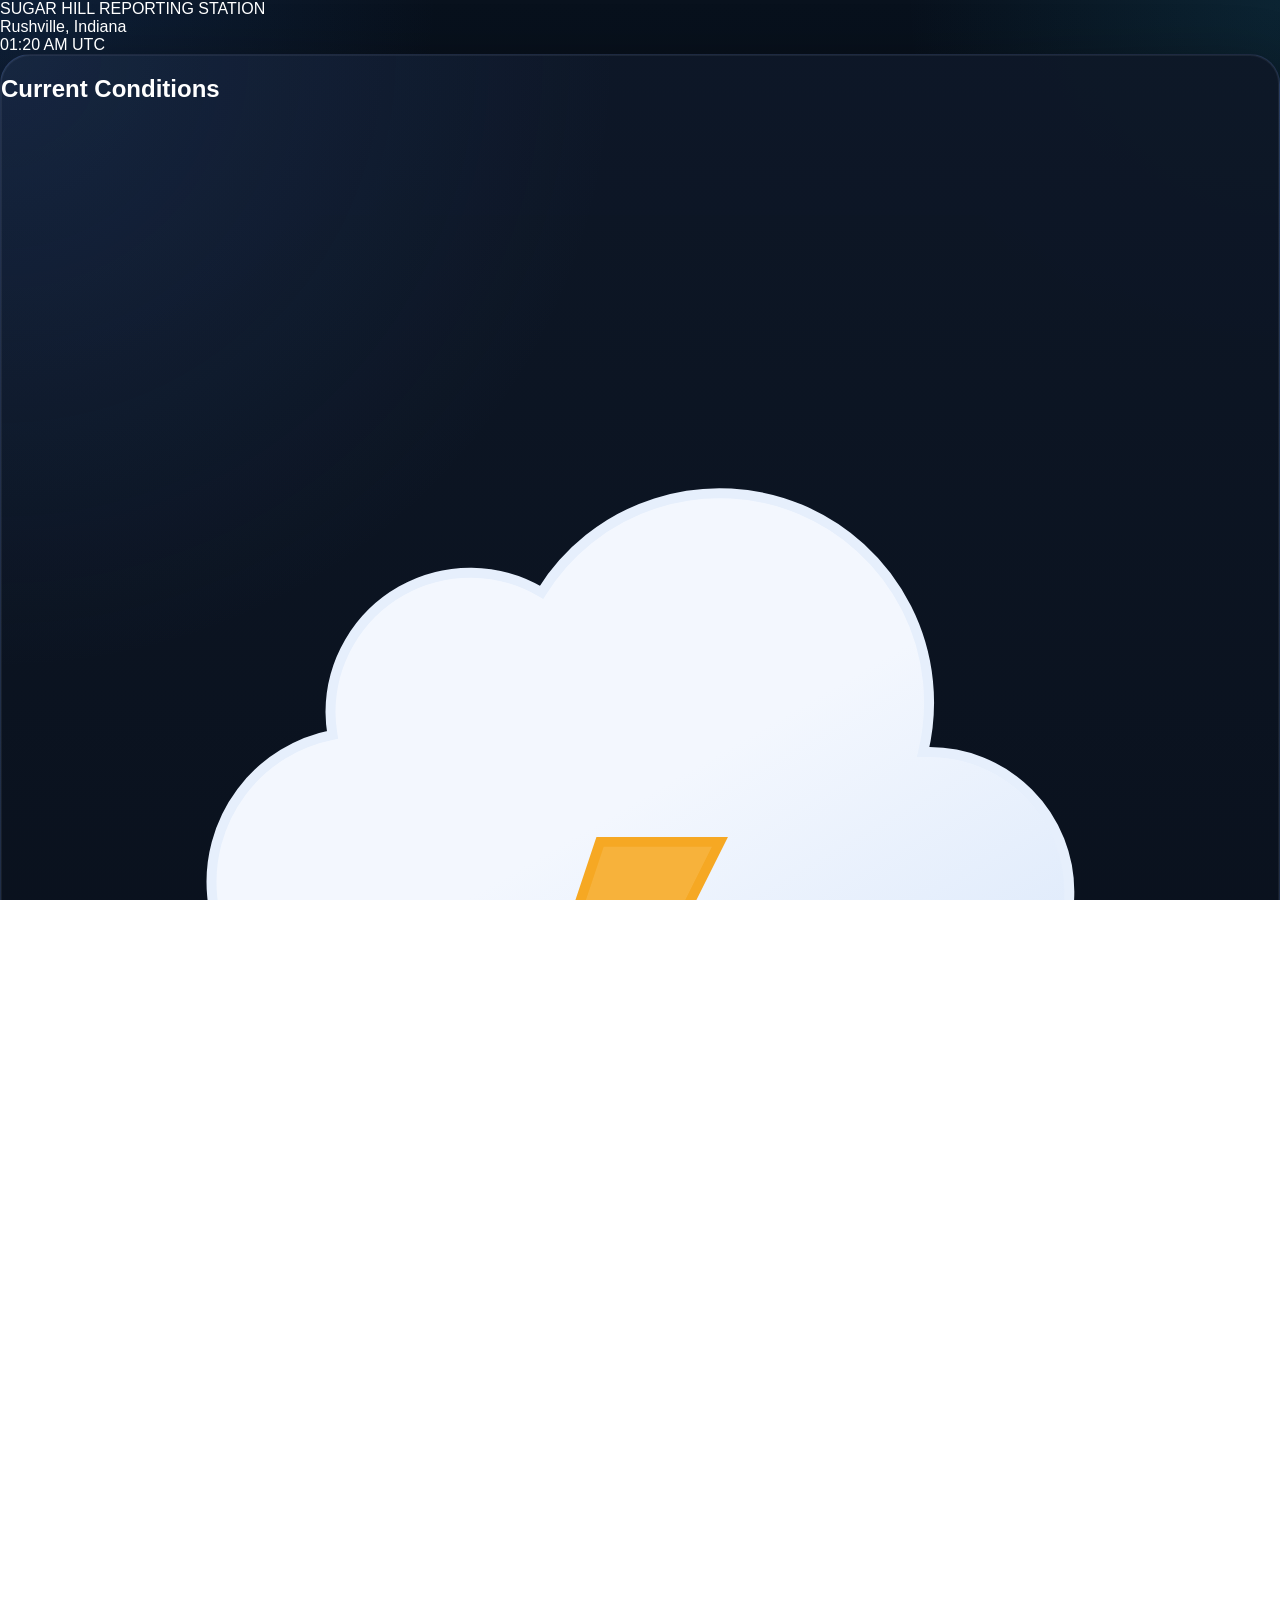
==== commit a0b75512: "Update index.html" ====
--- a/index.html
+++ b/index.html
@@ -1,137 +1,263 @@
 <!DOCTYPE html>
 <html lang="en">
 <head>
-  <meta charset="UTF-8" />
-  <meta name="viewport" content="width=device-width, initial-scale=1.0" />
-  <title>Sugar Hill Weather Dashboard</title>
-  <link rel="stylesheet" href="style.css" />
+<meta charset="UTF-8">
+<title>Sugar Hill Reporting Station</title>
+<meta name="viewport" content="width=device-width, initial-scale=1.0">
+<link rel="stylesheet" href="style.css">
 </head>
-<body>
-  <div class="app-shell">
-    <main class="dashboard-stage">
-      <section class="screen active" id="screen-current">
-        <div class="panel">
-          <div class="panel-header">
-            <div>
-              <div class="eyebrow">Sugar Hill Reporting Station</div>
-              <h1 class="panel-title">Current Conditions</h1>
-            </div>
-            <div class="panel-time" id="currentUpdated">Updating...</div>
-          </div>
-
-          <div class="current-layout">
-            <div class="current-temp-block">
-              <div class="current-temp-ring" id="currentTempRing">
-                <div class="current-temp-value" id="currentTemp">--°</div>
+
+<body class="page-fade">
+<div class="bg-scene" aria-hidden="true">
+  <div class="bg-gradient"></div>
+  <div class="bg-orb bg-orb-left"></div>
+  <div class="bg-orb bg-orb-right"></div>
+  <div class="bg-wave-layer bg-wave-back"></div>
+  <div class="bg-wave-layer bg-wave-front"></div>
+  <div class="bg-vignette"></div>
+</div>
+
+<div class="page-fade-overlay"></div>
+
+<header class="header">
+  <div class="station">SUGAR HILL REPORTING STATION</div>
+  <div class="location">Rushville, Indiana</div>
+  <div id="clock" class="clock">--:--</div>
+</header>
+
+<section class="alerts">
+  <div id="active-alerts-bar" class="alert-bar">
+    <div class="alert-title">Active Alerts</div>
+    <div id="active-alerts-list" class="alert-text"></div>
+  </div>
+
+  <div id="priority-alerts-bar" class="alert-bar">
+    <div class="alert-title">Alert Text</div>
+    <div class="ticker">
+      <div id="priority-alerts-track"></div>
+    </div>
+  </div>
+</section>
+
+<main class="dashboard">
+  <section class="panel">
+    <h2>Current Conditions</h2>
+
+    <div class="current">
+      <div class="current-left">
+        <img src="images/storm.svg" class="current-icon" alt="Current condition icon">
+        <div id="current-condition">Storm</div>
+      </div>
+
+      <div class="current-right">
+        <div class="temp-stack">
+          <div class="big-temp-row">
+            <div id="current-temp" class="big-temp">74.2°</div>
+            <div id="current-temp-trend" class="temp-trend" aria-hidden="true"></div>
+          </div>
+          <div id="current-feels-like" class="feels-like">Feels Like 76°</div>
+        </div>
+      </div>
+    </div>
+
+    <div class="current-stats">
+      <div class="stat">
+        <div class="stat-label">Dew Point</div>
+        <div id="current-dew" class="stat-value">65°</div>
+      </div>
+
+      <div class="stat">
+        <div class="stat-label">Humidity</div>
+        <div id="current-humidity" class="stat-value">57%</div>
+      </div>
+
+      <div class="stat">
+        <div class="stat-label">Pressure</div>
+        <div id="current-pressure" class="stat-value pressure-value">
+          <span id="current-pressure-text">28.97" / 981 MB</span>
+          <span id="current-pressure-trend" class="pressure-trend" aria-hidden="true"></span>
+        </div>
+      </div>
+    </div>
+  </section>
+
+  <section class="panel">
+    <h2>Wind &amp; Rainfall</h2>
+
+    <div class="surface-panel">
+      <div class="surface-top">
+        <div class="surface-left">
+          <div class="surface-metrics">
+            <div class="stat">
+              <div class="stat-label">Wind Speed</div>
+              <div id="wind-speed" class="stat-value">12 mph</div>
+            </div>
+
+            <div class="stat">
+              <div class="stat-label">Daily Total</div>
+              <div id="rain-daily" class="stat-value">0.30"</div>
+            </div>
+
+            <div class="stat">
+              <div class="stat-label">Wind Gust</div>
+              <div id="wind-gust" class="stat-value">18 mph</div>
+            </div>
+
+            <div class="stat">
+              <div class="stat-label">Rain Rate</div>
+              <div id="rain-rate" class="stat-value">0.05"/hr</div>
+            </div>
+
+            <div class="stat">
+              <div class="stat-label">Direction</div>
+              <div id="wind-dir-text" class="stat-value">SE</div>
+            </div>
+
+            <div class="stat">
+              <div class="stat-label">Intensity</div>
+              <div id="rain-intensity" class="stat-value">Light Rain</div>
+            </div>
+          </div>
+
+          <div class="today-so-far">
+            <div class="today-so-far-title">TODAY SO FAR</div>
+
+            <div class="today-so-far-grid">
+              <div class="stat">
+                <div class="stat-label">High</div>
+                <div id="today-high" class="stat-value">75°</div>
               </div>
-            </div>
-
-            <div class="current-stats-grid">
-              <div class="stat-card">
-                <div class="stat-label">Humidity</div>
-                <div class="stat-value" id="currentHumidity">--%</div>
+
+              <div class="stat">
+                <div class="stat-label">Low</div>
+                <div id="today-low" class="stat-value">51°</div>
               </div>
-
-              <div class="stat-card">
-                <div class="stat-label">Pressure</div>
-                <div class="stat-value" id="currentPressure">--</div>
-              </div>
-
-              <div class="stat-card">
-                <div class="stat-label">Wind</div>
-                <div class="stat-value" id="currentWind">--</div>
-              </div>
-
-              <div class="stat-card">
-                <div class="stat-label">Gust</div>
-                <div class="stat-value" id="currentGust">--</div>
-              </div>
-
-              <div class="stat-card">
-                <div class="stat-label">Rain Rate</div>
-                <div class="stat-value" id="currentRainRate">0.00 in/hr</div>
-              </div>
-
-              <div class="stat-card">
-                <div class="stat-label">Rain Today</div>
-                <div class="stat-value" id="currentRainToday">0.00 in</div>
-              </div>
-            </div>
-          </div>
-        </div>
-      </section>
-
-      <section class="screen" id="screen-regional">
-        <div class="panel">
-          <div class="panel-header">
-            <div>
-              <div class="eyebrow">Regional Temperatures</div>
-              <h1 class="panel-title">Indiana Control Cities</h1>
-            </div>
-            <div class="panel-time" id="regionalAsOf">As of: --</div>
-          </div>
-
-          <div class="regional-map-wrap">
-            <svg
-              id="regionalMap"
-              class="regional-map"
-              viewBox="0 0 1000 700"
-              preserveAspectRatio="xMidYMid meet"
-              aria-label="Indiana regional temperatures"
-            >
-              <defs>
-                <linearGradient id="panelMapBg" x1="0" y1="0" x2="1" y2="1">
-                  <stop offset="0%" stop-color="#0b1220"></stop>
-                  <stop offset="100%" stop-color="#0f1c31"></stop>
-                </linearGradient>
-
-                <filter id="glowTemp" x="-60%" y="-60%" width="220%" height="220%">
-                  <feGaussianBlur stdDeviation="6" result="blur"></feGaussianBlur>
-                  <feMerge>
-                    <feMergeNode in="blur"></feMergeNode>
-                    <feMergeNode in="SourceGraphic"></feMergeNode>
-                  </feMerge>
-                </filter>
-              </defs>
-
-              <rect x="10" y="10" width="980" height="680" rx="28" class="map-bg"></rect>
-              <rect x="10" y="10" width="980" height="680" rx="28" class="map-frame"></rect>
-
-              <!-- surrounding state border cues -->
-              <path class="surrounding-line" d="M56 86 L180 86 L180 182 L304 182 L304 90 L602 90 L602 205 L760 205 L760 124 L938 124"></path>
-              <path class="surrounding-line" d="M72 628 L232 628 L232 566 L516 566 L516 474 L786 474 L786 602 L934 602"></path>
-              <path class="surrounding-line" d="M180 86 L180 628"></path>
-              <path class="surrounding-line" d="M760 124 L760 602"></path>
-              <path class="surrounding-line" d="M304 90 L304 182"></path>
-              <path class="surrounding-line" d="M602 90 L602 205"></path>
-              <path class="surrounding-line" d="M232 566 L232 628"></path>
-              <path class="surrounding-line" d="M516 474 L516 566"></path>
-
-              <!-- Indiana outline -->
-              <path
-                class="indiana-line"
-                d="M308 138
-                   L612 138
-                   L612 502
-                   L576 508
-                   L576 554
-                   L512 554
-                   L496 572
-                   L436 572
-                   L422 590
-                   L332 590
-                   L308 564
-                   Z"
-              ></path>
-
-              <g id="regionalMarkers"></g>
-            </svg>
-          </div>
-        </div>
-      </section>
-    </main>
-  </div>
-
-  <script src="script.js"></script>
+            </div>
+          </div>
+        </div>
+
+        <div class="surface-right">
+          <div class="wind-dial-wrap">
+            <div class="wind-dial">
+              <span class="dial-cardinal dial-n">N</span>
+              <span class="dial-cardinal dial-e">E</span>
+              <span class="dial-cardinal dial-s">S</span>
+              <span class="dial-cardinal dial-w">W</span>
+
+              <span class="dial-ordinal dial-ne">NE</span>
+              <span class="dial-ordinal dial-se">SE</span>
+              <span class="dial-ordinal dial-sw">SW</span>
+              <span class="dial-ordinal dial-nw">NW</span>
+
+              <div id="wind-arrow" class="wind-dial-arrow"></div>
+              <div class="wind-dial-center"></div>
+            </div>
+          </div>
+
+          <div class="surface-extra-slot"></div>
+        </div>
+      </div>
+
+      <div class="rain-meter">
+        <div class="meter-labels">
+          <span>0</span>
+          <span>0.25</span>
+          <span>0.50+</span>
+        </div>
+
+        <div class="meter-track">
+          <div id="rain-meter-fill"></div>
+        </div>
+      </div>
+    </div>
+  </section>
+
+  <section class="panel">
+    <h2>Three Day Forecast</h2>
+
+    <div class="forecast">
+      <div class="forecast-day">
+        <div id="f0-label">Today</div>
+        <div id="f0-high" class="forecast-high">70°</div>
+        <img src="images/storm.svg" class="forecast-icon" alt="Forecast icon">
+        <div id="f0-cond">Storm</div>
+        <div id="f0-low" class="forecast-low">44°</div>
+        <div id="f0-pop" class="forecast-pop">40%</div>
+      </div>
+
+      <div class="forecast-day">
+        <div id="f1-label">Mon</div>
+        <div id="f1-high" class="forecast-high">62°</div>
+        <img src="images/storm.svg" class="forecast-icon" alt="Forecast icon">
+        <div id="f1-cond">Storm</div>
+        <div id="f1-low" class="forecast-low">45°</div>
+        <div id="f1-pop" class="forecast-pop">30%</div>
+      </div>
+
+      <div class="forecast-day">
+        <div id="f2-label">Tue</div>
+        <div id="f2-high" class="forecast-high">68°</div>
+        <img src="images/storm.svg" class="forecast-icon" alt="Forecast icon">
+        <div id="f2-cond">Storm</div>
+        <div id="f2-low" class="forecast-low">50°</div>
+        <div id="f2-pop" class="forecast-pop">20%</div>
+      </div>
+    </div>
+  </section>
+
+  <section class="panel">
+    <h2>Lightning</h2>
+
+    <div id="lightning-warning" class="lightning-warning"></div>
+
+    <div class="lightning-top">
+      <div class="stat">
+        <div class="stat-label">Last Strike</div>
+        <div id="lt-last" class="stat-value">--</div>
+      </div>
+
+      <div class="stat">
+        <div class="stat-label">Distance</div>
+        <div id="lt-distance" class="stat-value">--</div>
+      </div>
+
+      <div class="stat">
+        <div class="stat-label">Direction</div>
+        <div id="lt-direction" class="stat-value">--</div>
+      </div>
+    </div>
+
+    <div class="lightning-history">
+      <div class="history-box">
+        <div class="history-label">1 Min</div>
+        <div id="lt-minute" class="history-value">0</div>
+      </div>
+
+      <div class="history-box">
+        <div class="history-label">15 Min</div>
+        <div id="lt-fifteen" class="history-value">0</div>
+      </div>
+
+      <div class="history-box">
+        <div class="history-label">1 Hour</div>
+        <div id="lt-hour" class="history-value">0</div>
+      </div>
+
+      <div class="history-box">
+        <div class="history-label">Today</div>
+        <div id="lt-midnight" class="history-value">0</div>
+      </div>
+    </div>
+  </section>
+
+  <section class="panel radar-panel">
+    <h2>Radar</h2>
+    <div class="radar-shell">
+      <div class="radar-placeholder">Radar Image Here</div>
+    </div>
+  </section>
+</main>
+
+<script src="script.js"></script>
 </body>
 </html>
--- a/style.css
+++ b/style.css
@@ -1,1437 +1,285 @@
-*{
-  box-sizing:border-box;
-  margin:0;
-  padding:0;
-}
-
-:root{
-  --bg:#050b18;
-  --bg2:#09152a;
-  --bg3:#0b1e3d;
-  --panel:#13233d;
-  --panel2:#1a2c49;
-  --line:#5fe3ff;
-  --line-soft:rgba(95,227,255,.35);
-  --text:#f4fbff;
-  --muted:#9fc3df;
-  --title:#e6f7ff;
-  --accent:#7be7ff;
-  --danger:#ff6c8f;
-  --gold:#ffd24d;
-  --shadow:0 12px 30px rgba(0,0,0,.38);
-  --glow:0 0 18px rgba(95,227,255,.16);
-  --radius:16px;
-  --temp-up:#ffb060;
-  --temp-down:#6fd0ff;
-  --trend-neutral:#9fc3df;
-  --pressure-accent:#7be7ff;
-}
-
-html,body{
-  min-height:100%;
-}
-
-body{
-  color:var(--text);
-  font-family:Arial, Helvetica, sans-serif;
-  padding:14px;
-  position:relative;
-  overflow-x:hidden;
-  background:#040915;
-}
-
-.bg-scene{
-  position:fixed;
-  inset:0;
-  z-index:-2;
-  overflow:hidden;
-  pointer-events:none;
-}
-
-.bg-gradient{
-  position:absolute;
-  inset:-6%;
-  background:
-    radial-gradient(circle at 14% 16%, rgba(35,95,205,.18), transparent 24%),
-    radial-gradient(circle at 84% 18%, rgba(0,205,255,.14), transparent 20%),
-    radial-gradient(circle at 78% 74%, rgba(0,120,255,.10), transparent 26%),
-    linear-gradient(180deg, #050913 0%, #07101f 26%, #08152b 55%, #071228 78%, #050913 100%);
-  transform:scale(1.04);
-}
-
-.bg-orb{
-  position:absolute;
-  border-radius:50%;
-  filter:blur(60px);
-  opacity:.34;
-  mix-blend-mode:screen;
-}
-
-.bg-orb-left{
-  width:420px;
-  height:420px;
-  left:-140px;
-  top:-100px;
-  background:radial-gradient(circle, rgba(33,104,255,.34), rgba(33,104,255,0) 70%);
-  animation:orbDriftLeft 18s ease-in-out infinite alternate;
-}
-
-.bg-orb-right{
-  width:520px;
-  height:520px;
-  right:-180px;
-  top:40px;
-  background:radial-gradient(circle, rgba(0,221,255,.26), rgba(0,221,255,0) 72%);
-  animation:orbDriftRight 20s ease-in-out infinite alternate;
-}
-
-.bg-wave-layer{
-  position:absolute;
-  inset:0;
-  transform-origin:center;
-  will-change:transform, opacity;
-}
-
-.bg-wave-layer::before{
-  content:"";
-  position:absolute;
-  right:-8%;
-  top:30%;
-  width:88%;
-  height:34%;
-  border-radius:50%;
-  filter:blur(10px);
-}
-
-.bg-wave-back::before{
-  background:
-    radial-gradient(ellipse at center,
-      rgba(0,190,255,.12) 0%,
-      rgba(0,190,255,.10) 20%,
-      rgba(0,190,255,.00) 68%),
-    linear-gradient(90deg,
-      rgba(0,0,0,0) 0%,
-      rgba(48,109,255,.12) 28%,
-      rgba(82,226,255,.20) 50%,
-      rgba(38,120,255,.16) 68%,
-      rgba(0,0,0,0) 100%);
-  clip-path:polygon(
-    0% 67%, 4% 63%, 8% 61%, 12% 60%, 16% 63%, 20% 68%, 24% 72%, 28% 71%,
-    32% 65%, 36% 57%, 40% 50%, 44% 47%, 48% 50%, 52% 57%, 56% 66%, 60% 72%,
-    64% 72%, 68% 66%, 72% 58%, 76% 50%, 80% 46%, 84% 48%, 88% 54%, 92% 61%,
-    96% 67%, 100% 69%, 100% 100%, 0% 100%
-  );
-  opacity:.42;
-  animation:waveDriftBack 26s ease-in-out infinite alternate;
-}
-
-.bg-wave-front::before{
-  background:
-    radial-gradient(ellipse at center,
-      rgba(123,231,255,.28) 0%,
-      rgba(123,231,255,.16) 22%,
-      rgba(123,231,255,.00) 70%),
-    linear-gradient(90deg,
-      rgba(0,0,0,0) 0%,
-      rgba(60,135,255,.10) 28%,
-      rgba(110,240,255,.30) 46%,
-      rgba(57,173,255,.20) 64%,
-      rgba(0,0,0,0) 100%);
+:root {
+  --bg: #07111c;
+  --panel-top: rgba(14, 24, 40, 0.96);
+  --panel-bottom: rgba(7, 13, 23, 0.98);
+  --line: rgba(132, 174, 255, 0.18);
+  --line-soft: rgba(255, 255, 255, 0.06);
+  --text: #ffffff;
+  --muted: rgba(215, 229, 255, 0.76);
+  --accent: #6ec6ff;
+}
+
+* {
+  box-sizing: border-box;
+}
+
+html,
+body {
+  margin: 0;
+  width: 100%;
+  height: 100%;
+  overflow: hidden;
+  background:
+    radial-gradient(circle at top left, rgba(44, 103, 185, 0.18), transparent 28%),
+    radial-gradient(circle at top right, rgba(40, 174, 208, 0.12), transparent 24%),
+    linear-gradient(180deg, #08111d, #040a12 65%);
+  color: var(--text);
+  font-family: "Segoe UI", Arial, Helvetica, sans-serif;
+}
+
+.app-shell {
+  width: 100%;
+  height: 100%;
+  padding: 18px;
+}
+
+.dashboard-stage {
+  position: relative;
+  width: 100%;
+  height: 100%;
+}
+
+.screen {
+  position: absolute;
+  inset: 0;
+  opacity: 0;
+  pointer-events: none;
+  transform: scale(1.005);
+  transition: opacity 600ms ease, transform 600ms ease;
+}
+
+.screen.active {
+  opacity: 1;
+  pointer-events: auto;
+  transform: scale(1);
+}
+
+.panel {
+  width: 100%;
+  height: 100%;
+  border-radius: 30px;
+  overflow: hidden;
+  background:
+    radial-gradient(circle at top left, rgba(60, 104, 177, 0.18), transparent 30%),
+    linear-gradient(180deg, var(--panel-top), var(--panel-bottom));
+  border: 1px solid var(--line);
   box-shadow:
-    0 0 24px rgba(123,231,255,.08),
-    0 0 60px rgba(0,170,255,.06);
-  clip-path:polygon(
-    0% 63%, 4% 59%, 8% 57%, 12% 58%, 16% 62%, 20% 68%, 24% 72%, 28% 70%,
-    32% 63%, 36% 55%, 40% 48%, 44% 44%, 48% 45%, 52% 51%, 56% 60%, 60% 68%,
-    64% 70%, 68% 66%, 72% 58%, 76% 48%, 80% 42%, 84% 43%, 88% 48%, 92% 55%,
-    96% 61%, 100% 63%, 100% 100%, 0% 100%
-  );
-  opacity:.54;
-  animation:waveDriftFront 18s ease-in-out infinite alternate;
-}
-
-.bg-vignette{
-  position:absolute;
-  inset:0;
-  background:
-    radial-gradient(circle at center, rgba(0,0,0,0) 40%, rgba(0,0,0,.18) 72%, rgba(0,0,0,.38) 100%);
-}
-
-@keyframes orbDriftLeft{
-  0%{ transform:translate3d(0,0,0) scale(1); opacity:.26; }
-  100%{ transform:translate3d(42px,22px,0) scale(1.08); opacity:.36; }
-}
-
-@keyframes orbDriftRight{
-  0%{ transform:translate3d(0,0,0) scale(1); opacity:.24; }
-  100%{ transform:translate3d(-34px,18px,0) scale(1.06); opacity:.34; }
-}
-
-@keyframes waveDriftBack{
-  0%{ transform:translate3d(0,0,0) scale(1); opacity:.34; }
-  100%{ transform:translate3d(-26px,10px,0) scale(1.04); opacity:.46; }
-}
-
-@keyframes waveDriftFront{
-  0%{ transform:translate3d(0,0,0) scale(1); opacity:.46; }
-  100%{ transform:translate3d(-18px,-8px,0) scale(1.03); opacity:.58; }
-}
-
-/* PAGE FADES */
-
-.page-fade{
-  opacity:1;
-  transition:opacity .25s ease;
-}
-
-.page-fade.page-fade-out{
-  opacity:.02;
-}
-
-.page-fade-overlay{
-  position:fixed;
-  inset:0;
-  background:#050913;
-  opacity:0;
-  pointer-events:none;
-  z-index:9999;
-  transition:opacity .25s ease;
-}
-
-.page-fade.page-fade-out .page-fade-overlay{
-  opacity:.96;
-}
-
-/* MAIN PAGE */
-
-.header{
-  display:grid;
-  grid-template-columns:1.4fr 1fr .8fr;
-  align-items:center;
-  gap:14px;
-  padding:16px 22px;
-  margin-bottom:12px;
-  border:1px solid var(--line-soft);
-  border-radius:18px;
-  background:linear-gradient(180deg, rgba(24,40,68,.94), rgba(15,27,47,.96));
-  box-shadow:var(--shadow), var(--glow);
-  backdrop-filter:blur(5px);
-}
-
-.station{
-  text-align:left;
-  font-size:28px;
-  font-weight:800;
-  letter-spacing:1.6px;
-  color:var(--title);
-  text-transform:uppercase;
-}
-
-.location{
-  text-align:center;
-  font-size:16px;
-  font-weight:700;
-  color:var(--accent);
-  letter-spacing:.6px;
-}
-
-.clock{
-  text-align:right;
-  font-size:24px;
-  font-weight:800;
-  color:#ffffff;
-  letter-spacing:.8px;
-}
-
-.alerts{
-  display:grid;
-  gap:10px;
-  margin-bottom:14px;
-}
-
-.alert-bar{
-  display:grid;
-  grid-template-columns:190px 1fr;
-  border:1px solid rgba(255,108,143,.45);
-  border-radius:14px;
-  overflow:hidden;
-  background:linear-gradient(180deg, rgba(72,22,38,.95), rgba(50,15,27,.96));
-  box-shadow:0 8px 24px rgba(0,0,0,.3);
-}
-
-.alert-title{
-  background:linear-gradient(180deg, #a73e61, #7d2b48);
-  display:flex;
-  align-items:center;
-  justify-content:center;
-  font-weight:800;
-  font-size:14px;
-  text-transform:uppercase;
-  letter-spacing:.8px;
-  color:white;
-  border-right:1px solid rgba(255,255,255,.08);
-}
-
-.alert-text{
-  padding:8px 14px;
-  display:flex;
-  align-items:center;
-  min-height:42px;
-  font-size:15px;
-  font-weight:700;
-  color:white;
-}
-
-.alert-list{
-  display:flex;
-  flex-wrap:wrap;
-  gap:8px;
-  align-items:center;
-}
-
-.alert-chip{
-  white-space:nowrap;
-  padding:5px 10px;
-  border-radius:999px;
-  background:rgba(255,255,255,.08);
-  border:1px solid rgba(255,255,255,.08);
-  font-size:13px;
-  font-weight:800;
-}
-
-.ticker{
-  overflow:hidden;
-  white-space:nowrap;
-  display:flex;
-  align-items:center;
-  padding:8px 0;
-}
-
-#priority-alerts-track{
-  display:inline-block;
-  padding-left:100%;
-  animation:ticker 25s linear infinite;
-  font-size:15px;
-  font-weight:700;
-  color:#fff;
-}
-
-@keyframes ticker{
-  0%{transform:translateX(0)}
-  100%{transform:translateX(-100%)}
-}
-
-.dashboard{
-  display:grid;
-  grid-template-columns:1.25fr 1.05fr 1.1fr;
-  gap:14px;
-  align-items:stretch;
-}
-
-.panel{
-  background:linear-gradient(180deg, rgba(24,40,66,.92) 0%, rgba(16,29,50,.94) 100%);
-  border:1px solid var(--line-soft);
-  border-radius:var(--radius);
-  padding:16px;
-  min-height:170px;
-  box-shadow:var(--shadow), var(--glow);
-  position:relative;
-  overflow:hidden;
-  backdrop-filter:blur(4px);
-}
-
-.panel::before{
-  content:"";
-  position:absolute;
-  inset:0 0 auto 0;
-  height:3px;
-  background:linear-gradient(90deg, transparent, rgba(123,231,255,.85), transparent);
-  opacity:.85;
-}
-
-.panel h2{
-  margin-bottom:14px;
-  font-size:17px;
-  font-weight:800;
-  letter-spacing:.9px;
-  text-transform:uppercase;
-  color:var(--title);
-}
-
-.dashboard .panel:nth-child(1){
-  min-height:255px;
-}
-
-.dashboard .panel:nth-child(4){
-  min-height:255px;
-}
-
-.radar-panel{
-  grid-column:span 2;
-  min-height:255px;
-}
-
-/* CURRENT CONDITIONS BLOCK */
-
-.current{
-  display:grid;
-  grid-template-columns:130px 1fr;
-  gap:14px;
-  align-items:center;
-}
-
-.current-left{
-  text-align:center;
-}
-
-.current-icon{
-  width:86px;
-  height:86px;
-  display:block;
-  margin:0 auto 10px auto;
-  filter:drop-shadow(0 0 12px rgba(111,232,255,.22));
-}
-
-#current-condition{
-  font-size:20px;
-  font-weight:800;
-  color:#ecfaff;
-  letter-spacing:.4px;
-}
-
-.current-right{
-  display:flex;
-  align-items:center;
-  justify-content:flex-start;
-}
-
-.temp-stack{
-  display:flex;
-  flex-direction:column;
-  align-items:flex-start;
-}
-
-.big-temp-row{
-  display:flex;
-  align-items:flex-start;
-  justify-content:flex-start;
-}
-
-.big-temp{
-  font-size:82px;
-  font-weight:900;
-  line-height:.95;
-  letter-spacing:-2px;
-  text-shadow:0 0 18px rgba(255,255,255,.08);
-}
-
-.temp-trend{
-  min-width:24px;
-  margin-left:10px;
-  font-size:28px;
-  font-weight:900;
-  line-height:1;
-  transform:translateY(10px);
-  opacity:0;
-}
-
-.temp-trend.temp-trend-visible{
-  opacity:1;
-}
-
-.temp-trend.temp-trend-up{
-  color:var(--temp-up);
-}
-
-.temp-trend.temp-trend-down{
-  color:var(--temp-down);
-}
-
-.feels-like{
-  margin-top:4px;
-  font-size:18px;
-  font-weight:800;
-  letter-spacing:.2px;
-  color:var(--muted);
-  text-align:left;
-}
-
-@keyframes tempPulse{
-  0%{
-    transform:translateY(10px) scale(1);
-    opacity:.82;
-  }
-  50%{
-    transform:translateY(10px) scale(1.18);
-    opacity:1;
-  }
-  100%{
-    transform:translateY(10px) scale(1);
-    opacity:.82;
-  }
-}
-
-.temp-trend.temp-trend-rapid{
-  animation:tempPulse 1.2s ease-in-out infinite;
-}
-
-.current-stats{
-  display:grid;
-  grid-template-columns:repeat(3,1fr);
-  margin-top:16px;
-  text-align:center;
-  gap:10px;
-}
-
-.stat{
-  min-width:0;
-}
-
-.stat-label{
-  font-size:12px;
-  color:var(--muted);
-  margin-bottom:5px;
-  text-transform:uppercase;
-  letter-spacing:.8px;
-  font-weight:700;
-}
-
-.stat-value{
-  font-size:23px;
-  font-weight:800;
-  line-height:1.15;
-}
-
-.pressure-value{
-  display:inline-flex;
-  align-items:center;
-  justify-content:center;
-  gap:8px;
-  white-space:nowrap;
-  font-size:20px;
-}
-
-.pressure-trend{
-  min-width:14px;
-  font-size:16px;
-  font-weight:900;
-  line-height:1;
-  opacity:0;
-}
-
-.pressure-trend.pressure-trend-visible{
-  opacity:1;
-}
-
-.pressure-trend.pressure-trend-up,
-.pressure-trend.pressure-trend-down{
-  color:var(--pressure-accent);
-}
-
-@keyframes pressureRapidFlash{
-  0%{ opacity:.35; transform:scale(1); }
-  50%{ opacity:1; transform:scale(1.16); }
-  100%{ opacity:.35; transform:scale(1); }
-}
-
-.pressure-trend.pressure-trend-rapid-down{
-  animation:pressureRapidFlash .9s ease-in-out infinite;
-}
-
-/* FORECAST */
-
-.forecast{
-  display:grid;
-  grid-template-columns:repeat(3,1fr);
-  gap:10px;
-  text-align:center;
-  align-items:start;
-}
-
-.forecast-day{
-  display:grid;
-  justify-items:center;
-  gap:5px;
-  padding:10px 8px;
-  border-radius:12px;
-  background:linear-gradient(180deg, rgba(255,255,255,.04), rgba(255,255,255,.015));
-  border:1px solid rgba(255,255,255,.06);
-}
-
-.forecast-day > div:first-child{
-  font-size:14px;
-  font-weight:800;
-  color:var(--title);
-  text-transform:uppercase;
-  letter-spacing:.6px;
-}
-
-.forecast-icon{
-  width:46px;
-  height:46px;
-  filter:drop-shadow(0 0 8px rgba(123,231,255,.14));
-}
-
-.forecast-high{
-  font-size:24px;
-  font-weight:900;
-}
-
-.forecast-low{
-  font-size:18px;
-  color:#d9e7ff;
-}
-
-.forecast-pop{
-  font-size:15px;
-  font-weight:800;
-  color:#9de0ff;
-}
-
-/* WIND + RAIN */
-
-.surface-panel{
-  display:grid;
-  gap:12px;
-}
-
-.surface-top{
-  display:grid;
-  grid-template-columns:minmax(0,1.12fr) 300px;
-  gap:18px;
-  align-items:start;
-}
-
-.surface-left{
-  display:grid;
-  gap:10px;
-}
-
-.surface-metrics{
-  display:grid;
-  grid-template-columns:repeat(2, minmax(140px,1fr));
-  gap:12px 22px;
-  align-items:start;
-}
-
-.surface-metrics .stat-label{
-  white-space:nowrap;
-}
-
-.surface-metrics .stat-value{
-  font-size:26px;
-  white-space:nowrap;
-}
-
-.today-so-far{
-  border-top:1px solid rgba(95,227,255,.16);
-  padding-top:8px;
-}
-
-.today-so-far-title{
-  font-size:12px;
-  font-weight:800;
-  letter-spacing:.9px;
-  color:#ffffff;
-  margin-bottom:6px;
-}
-
-.today-so-far-grid{
-  display:grid;
-  grid-template-columns:repeat(2, minmax(120px,1fr));
-  gap:12px 22px;
-}
-
-.today-so-far .stat-value{
-  font-size:26px;
-  white-space:nowrap;
-}
-
-.surface-right{
-  display:grid;
-  grid-template-columns:150px 1fr;
-  gap:18px;
-  align-items:center;
-  min-width:0;
-}
-
-.surface-extra-slot{
-  min-height:132px;
-  border-radius:14px;
-  background:linear-gradient(180deg, rgba(255,255,255,.02), rgba(255,255,255,.008));
-  border:1px solid rgba(255,255,255,.04);
-}
-
-.wind-dial-wrap{
-  display:flex;
-  align-items:center;
-  justify-content:center;
-}
-
-.wind-dial{
-  position:relative;
-  width:148px;
-  height:148px;
-  border-radius:50%;
-  border:1px solid rgba(95,227,255,.34);
-  background:
-    radial-gradient(circle at center, rgba(123,231,255,.10) 0 12%, transparent 12% 100%),
-    radial-gradient(circle at center, transparent 0 44%, rgba(95,227,255,.22) 44% 45%, transparent 45% 100%),
-    radial-gradient(circle at center, transparent 0 72%, rgba(95,227,255,.16) 72% 73%, transparent 73% 100%),
-    linear-gradient(180deg, rgba(11,21,36,.96), rgba(19,31,51,.96));
-  box-shadow:inset 0 0 24px rgba(95,227,255,.08), 0 0 18px rgba(95,227,255,.12);
-  overflow:hidden;
-}
-
-.wind-dial::before{
-  content:"";
-  position:absolute;
-  inset:6px;
-  border-radius:50%;
-  background:repeating-conic-gradient(
-    from 0deg,
-    rgba(255,255,255,.00) 0deg 8deg,
-    rgba(123,231,255,.18) 8deg 9deg
-  );
-  mask:radial-gradient(circle, transparent 0 56px, #000 56px);
-  opacity:.9;
-}
-
-.wind-dial::after{
-  content:"";
-  position:absolute;
-  inset:22px;
-  border-radius:50%;
-  border:1px solid rgba(95,227,255,.18);
-  pointer-events:none;
-}
-
-.wind-dial-center{
-  position:absolute;
-  width:12px;
-  height:12px;
-  border-radius:50%;
-  background:#ffffff;
-  top:50%;
-  left:50%;
-  transform:translate(-50%,-50%);
-  box-shadow:0 0 12px rgba(123,231,255,.45);
-  z-index:3;
-}
-
-.wind-dial-arrow{
-  position:absolute;
-  width:52px;
-  height:6px;
-  top:50%;
-  left:50%;
-  transform-origin:left center;
-  border-radius:999px;
-  background:linear-gradient(90deg, #ffffff, #9beeff 70%, #7be7ff 100%);
-  box-shadow:0 0 12px rgba(123,231,255,.35);
-  z-index:2;
-}
-
-.wind-dial-arrow::after{
-  content:"";
-  position:absolute;
-  right:-1px;
-  top:50%;
-  transform:translateY(-50%);
-  border-left:16px solid #7be7ff;
-  border-top:9px solid transparent;
-  border-bottom:9px solid transparent;
-  filter:drop-shadow(0 0 6px rgba(123,231,255,.35));
-}
-
-.dial-cardinal,
-.dial-ordinal{
-  position:absolute;
-  font-weight:800;
-  line-height:1;
-  user-select:none;
-}
-
-.dial-cardinal{
-  font-size:13px;
-  color:#effbff;
-  text-shadow:0 0 10px rgba(123,231,255,.15);
-}
-
-.dial-ordinal{
-  font-size:10px;
-  color:#9fcbef;
-}
-
-.dial-n{ top:10px; left:50%; transform:translateX(-50%); }
-.dial-s{ bottom:10px; left:50%; transform:translateX(-50%); }
-.dial-e{ right:12px; top:50%; transform:translateY(-50%); }
-.dial-w{ left:12px; top:50%; transform:translateY(-50%); }
-.dial-ne{ top:26px; right:25px; }
-.dial-se{ bottom:26px; right:25px; }
-.dial-sw{ bottom:26px; left:25px; }
-.dial-nw{ top:26px; left:25px; }
-
-.rain-meter{
-  margin-top:2px;
-}
-
-.meter-labels{
-  display:flex;
-  justify-content:space-between;
-  font-size:11px;
-  color:#c7d5e7;
-  margin-bottom:5px;
-  font-weight:700;
-}
-
-.meter-track{
-  height:14px;
-  background:#0a1220;
-  border:1px solid rgba(95,227,255,.5);
-  border-radius:999px;
-  overflow:hidden;
-  box-shadow:inset 0 0 10px rgba(0,0,0,.35);
-}
-
-#rain-meter-fill{
-  height:100%;
-  background:linear-gradient(90deg,#b9ecff,#78d7ff,#5cb8ff);
-  width:0%;
-  border-radius:999px;
-  box-shadow:0 0 10px rgba(92,184,255,.35);
-}
-
-.radar-shell{
-  position:relative;
-  height:100%;
-  min-height:180px;
-  border:1px solid rgba(255,255,255,.18);
-  border-radius:12px;
-  overflow:hidden;
-  background:
-    radial-gradient(circle at center, rgba(255,255,255,.04), rgba(255,255,255,.01)),
-    linear-gradient(180deg, rgba(9,15,26,.45), rgba(11,18,30,.75));
-}
-
-.radar-placeholder{
-  position:absolute;
-  inset:0;
-  display:flex;
-  align-items:center;
-  justify-content:center;
-  text-align:center;
-  font-size:20px;
-  font-weight:800;
-  letter-spacing:1px;
-  text-transform:uppercase;
-  color:#7be7ff;
-  background:
-    radial-gradient(circle at center, rgba(123,231,255,.08), rgba(10,18,32,.9));
-  text-shadow:0 0 14px rgba(123,231,255,.14);
-}
-
-.lightning-warning{
-  display:none;
-  background:linear-gradient(180deg, rgba(113,85,0,.95), rgba(86,63,0,.95));
-  border:1px solid rgba(255,210,77,.75);
-  border-radius:10px;
-  padding:8px 11px;
-  margin-bottom:12px;
-  font-size:13px;
-  font-weight:800;
-  color:white;
-  box-shadow:0 0 15px rgba(255,210,77,.15);
-}
-
-.lightning-top{
-  display:grid;
-  grid-template-columns:repeat(3,1fr);
-  gap:10px;
-}
-
-.lightning-history{
-  display:grid;
-  grid-template-columns:repeat(4,1fr);
-  gap:10px;
-  margin-top:12px;
-}
-
-.history-box{
-  background:linear-gradient(180deg, rgba(13,21,36,.92), rgba(19,29,47,.95));
-  border:1px solid rgba(95,227,255,.25);
-  border-radius:12px;
-  text-align:center;
-  padding:10px 8px;
-}
-
-.history-label{
-  font-size:11px;
-  text-transform:uppercase;
-  letter-spacing:.8px;
-  color:var(--muted);
-  font-weight:700;
-}
-
-.history-value{
-  font-size:26px;
-  font-weight:900;
-  margin-top:4px;
-}
-
-/* SUBSCREEN */
-
-.subscreen-body{
-  padding:16px;
-}
-
-.subscreen-current-v2{
-  display:grid;
-  grid-template-rows:auto 1fr auto auto;
-  gap:12px;
-  min-height:calc(100vh - 32px);
-}
-
-.subscreen-header-bar,
-.sub-panel,
-.subscreen-conditions-shell,
-.subscreen-alert-ribbon{
-  background:linear-gradient(180deg, rgba(22,37,62,.84), rgba(14,25,43,.86));
-  border:1px solid var(--line-soft);
-  border-radius:18px;
-  box-shadow:var(--shadow), var(--glow);
-  backdrop-filter:blur(4px);
-  position:relative;
-  overflow:hidden;
-}
-
-.subscreen-header-bar::before,
-.sub-panel::before,
-.subscreen-conditions-shell::before,
-.subscreen-alert-ribbon::before{
-  content:"";
-  position:absolute;
-  inset:0 0 auto 0;
-  height:3px;
-  background:linear-gradient(90deg, transparent, rgba(123,231,255,.82), transparent);
-  opacity:.82;
-}
-
-.subscreen-header-bar{
-  display:grid;
-  grid-template-columns:1fr auto;
-  align-items:center;
-  padding:14px 20px;
-}
-
-.subscreen-header-title{
-  font-size:24px;
-  font-weight:900;
-  letter-spacing:1px;
-  text-transform:uppercase;
-  color:var(--title);
-  grid-column:1 / span 2;
-  text-align:center;
-}
-
-.subscreen-header-clock{
-  position:absolute;
-  right:20px;
-  top:14px;
-  font-size:22px;
-  font-weight:800;
-  color:#fff;
-}
-
-.subscreen-main-grid{
-  display:grid;
-  grid-template-columns:1.05fr .9fr 1.05fr;
-  gap:12px;
-  min-height:0;
-}
-
-.sub-panel{
-  padding:12px 14px 14px;
-  display:flex;
-  flex-direction:column;
-}
-
-.sub-panel-title{
-  display:flex;
-  align-items:center;
-  justify-content:space-between;
-  margin-bottom:10px;
-  font-size:16px;
-  font-weight:900;
-  letter-spacing:.8px;
-  color:var(--title);
-  text-transform:uppercase;
-}
-
-.subscreen-pressure-trend{
-  font-size:20px;
-  font-weight:900;
-  color:var(--pressure-accent);
-}
-
-.sub-graph-shell{
-  flex:1;
-  min-height:0;
-  border-radius:16px;
-  background:linear-gradient(180deg, rgba(255,255,255,.025), rgba(255,255,255,.01));
-  border:1px solid rgba(255,255,255,.06);
-  overflow:hidden;
-}
-
-.graph-svg{
-  display:block;
-  width:100%;
-  height:100%;
-}
-
-.graph-grid-line{
-  stroke:rgba(190,225,255,.12);
-  stroke-width:1;
-  shape-rendering:crispEdges;
-}
-
-.graph-axis-label{
-  fill:#a8c9e6;
-  font-size:12px;
-  font-weight:700;
-}
-
-.graph-axis-label-small{
-  fill:#9eb7cf;
-  font-size:11px;
-  font-weight:700;
-}
-
-.graph-temp-line{
-  fill:none;
-  stroke:url(#tempStrokeGradient);
-  stroke-width:4;
-  stroke-linecap:round;
-  stroke-linejoin:round;
-  filter:drop-shadow(0 0 10px rgba(123,231,255,.18));
-}
-
-.graph-temp-fill{
-  fill:url(#tempFillGradient);
-  opacity:.95;
-}
-
-.graph-pressure-line{
-  fill:none;
-  stroke:#7be7ff;
-  stroke-width:3;
-  stroke-linecap:round;
-  stroke-linejoin:round;
-  filter:drop-shadow(0 0 8px rgba(123,231,255,.18));
-}
-
-.graph-point-high{
-  fill:#ffb060;
-  stroke:#fff;
-  stroke-width:2;
-}
-
-.graph-point-low{
-  fill:#6fd0ff;
-  stroke:#fff;
-  stroke-width:2;
-}
-
-.graph-point-now{
-  fill:#ffffff;
-  stroke:#7be7ff;
-  stroke-width:3;
-  filter:drop-shadow(0 0 10px rgba(123,231,255,.35));
-}
-
-.graph-label-box{
-  fill:rgba(10,20,36,.82);
-  stroke:rgba(123,231,255,.18);
-  stroke-width:1;
-  rx:10;
-  ry:10;
-}
-
-.graph-label-text-main{
-  fill:#fff;
-  font-size:13px;
-  font-weight:900;
-}
-
-.graph-label-text-sub{
-  fill:#b9d5ea;
-  font-size:11px;
-  font-weight:700;
-}
-
-/* CENTER PANEL */
-
-.center-conditions-panel{
-  justify-content:center;
-}
-
-.sub-center-block{
-  display:grid;
-  grid-template-rows:auto auto auto auto;
-  gap:10px;
-  align-items:center;
-  justify-items:center;
-  height:100%;
-}
-
-.temp-range-top,
-.temp-range-bottom{
-  text-align:center;
-}
-
-.range-label{
-  font-size:12px;
-  font-weight:800;
-  color:var(--muted);
-  letter-spacing:.8px;
-  text-transform:uppercase;
-}
-
-.range-value{
-  font-size:32px;
-  font-weight:900;
-  color:#cfe8ff;
-  margin-top:2px;
-}
-
-.temp-ring-wrap{
-  position:relative;
-  width:min(100%, 270px);
-  aspect-ratio:1 / 1;
-  display:grid;
-  place-items:center;
-}
-
-.temp-ring-svg{
-  width:100%;
-  height:100%;
-}
-
-.temp-ring-base{
-  fill:none;
-  stroke:rgba(255,255,255,.08);
-  stroke-width:18;
-  stroke-linecap:round;
-}
-
-.temp-ring-active{
-  fill:none;
-  stroke-width:18;
-  stroke-linecap:round;
-  filter:drop-shadow(0 0 10px rgba(255,255,255,.14));
-  transition:stroke .35s ease;
-}
-
-.temp-ring-center{
-  position:absolute;
-  inset:0;
-  display:flex;
-  flex-direction:column;
-  align-items:center;
-  justify-content:center;
-  text-align:center;
-}
-
-.ring-temp-row{
-  display:flex;
-  align-items:flex-start;
-  justify-content:center;
-}
-
-.ring-current-temp{
-  font-size:62px;
-  font-weight:900;
-  line-height:.95;
-  color:#ffffff;
-  letter-spacing:-1px;
-}
-
-.ring-temp-trend{
-  min-width:22px;
-  margin-left:8px;
-  margin-top:8px;
-  font-size:24px;
-  font-weight:900;
-  line-height:1;
-  opacity:0;
-}
-
-.ring-temp-trend.visible{
-  opacity:1;
-}
-
-.ring-temp-trend.up{
-  color:var(--temp-up);
-}
-
-.ring-temp-trend.down{
-  color:var(--temp-down);
-}
-
-.ring-feels-like{
-  margin-top:4px;
-  font-size:17px;
-  font-weight:800;
-  color:var(--muted);
-}
-
-.center-metrics{
-  width:100%;
-  display:grid;
-  grid-template-columns:repeat(2, minmax(0, 1fr));
-  gap:10px;
-  margin-top:4px;
-}
-
-.center-metric{
-  text-align:center;
-  padding:8px 6px;
-  border-radius:12px;
-  background:linear-gradient(180deg, rgba(255,255,255,.03), rgba(255,255,255,.012));
-  border:1px solid rgba(255,255,255,.05);
-}
-
-.center-metric-label{
-  font-size:11px;
-  font-weight:800;
-  color:var(--muted);
-  letter-spacing:.7px;
-  text-transform:uppercase;
-}
-
-.center-metric-value{
-  margin-top:4px;
-  font-size:20px;
-  font-weight:900;
-  color:#ffffff;
-}
-
-/* CONDITIONS WIPE */
-
-.subscreen-conditions-shell{
-  padding:10px 14px 12px;
-}
-
-.subscreen-conditions-title{
-  font-size:15px;
-  font-weight:900;
-  color:var(--title);
-  letter-spacing:.8px;
-  text-transform:uppercase;
-  margin-bottom:8px;
-}
-
-.subscreen-conditions-window{
-  position:relative;
-  overflow:hidden;
-  min-height:44px;
-  border-radius:12px;
-  background:linear-gradient(180deg, rgba(255,255,255,.03), rgba(255,255,255,.01));
-  border:1px solid rgba(255,255,255,.06);
-}
-
-.subscreen-conditions-track{
-  position:relative;
-  min-height:44px;
-}
-
-.subscreen-condition-line{
-  position:absolute;
-  inset:0;
-  display:flex;
-  align-items:center;
-  padding:0 18px;
-  font-size:22px;
-  font-weight:800;
-  letter-spacing:.15px;
-  color:#eef8ff;
-  transform:translateX(100%);
-  opacity:0;
-}
-
-.subscreen-condition-line.is-active{
-  transform:translateX(0);
-  opacity:1;
-  transition:transform .38s ease, opacity .2s ease;
-}
-
-.subscreen-condition-line.is-exit{
-  transform:translateX(-24%);
-  opacity:0;
-  transition:transform .38s ease, opacity .16s ease;
-}
-
-.subscreen-condition-sep{
-  color:#7be7ff;
-  opacity:.78;
-  margin:0 12px;
-}
-
-.subscreen-condition-temp{
-  color:#ffffff;
-  font-size:28px;
-  font-weight:900;
-}
-
-.subscreen-condition-up{
-  color:var(--temp-up);
-}
-
-.subscreen-condition-down{
-  color:var(--temp-down);
-}
-
-.subscreen-condition-pressure-up,
-.subscreen-condition-pressure-down{
-  color:var(--pressure-accent);
-}
-
-/* ALERT RIBBON */
-
-.subscreen-alert-ribbon{
-  padding:12px 18px;
-  min-height:56px;
-}
-
-.subscreen-alert-text{
-  font-size:20px;
-  font-weight:900;
-  letter-spacing:.15px;
-  color:#fff;
-}
-
-/* RESPONSIVE */
-
-@media (max-width: 1200px){
-  .dashboard{
-    grid-template-columns:1fr 1fr;
-  }
-
-  .radar-panel{
-    grid-column:span 2;
-  }
-
-  .surface-top{
-    grid-template-columns:1fr;
-  }
-
-  .subscreen-main-grid{
-    grid-template-columns:1fr;
-  }
-
-  .temp-ring-wrap{
-    width:240px;
-  }
-}
-
-@media (max-width: 900px){
-  body{
-    padding:10px;
-  }
-
-  .dashboard{
-    grid-template-columns:1fr;
-  }
-
-  .radar-panel{
-    grid-column:auto;
-  }
-
-  .current,
-  .current-stats,
-  .forecast,
-  .lightning-top,
-  .surface-top,
-  .surface-metrics,
-  .surface-right,
-  .today-so-far-grid{
-    grid-template-columns:1fr;
-  }
-
-  .lightning-history{
-    grid-template-columns:1fr 1fr;
-  }
-
-  .header{
-    grid-template-columns:1fr;
-    gap:8px;
-    text-align:center;
-  }
-
-  .station,
-  .location,
-  .clock{
-    text-align:center;
-  }
-
-  .station{
-    font-size:22px;
-  }
-
-  .big-temp{
-    font-size:64px;
-  }
-
-  .temp-trend{
-    font-size:22px;
-    transform:translateY(8px);
-  }
-
-  .feels-like{
-    font-size:16px;
-  }
-
-  .alert-bar{
-    grid-template-columns:1fr;
-  }
-
-  .surface-right{
-    justify-items:center;
-  }
-
-  .surface-extra-slot{
-    width:100%;
-    min-height:80px;
-  }
-
-  .bg-wave-back::before,
-  .bg-wave-front::before{
-    width:120%;
-    right:-24%;
-    top:38%;
-  }
-
-  .subscreen-header-title{
-    font-size:20px;
-  }
-
-  .subscreen-condition-line{
-    font-size:16px;
-  }
-
-  .subscreen-condition-temp{
-    font-size:22px;
-  }
-
-  .subscreen-alert-text{
-    font-size:16px;
-  }
-
-  .ring-current-temp{
-    font-size:48px;
-  }
-
-  .range-value{
-    font-size:26px;
-  }
-}
+    inset 0 0 0 1px var(--line-soft),
+    0 16px 60px rgba(0, 0, 0, 0.34);
+  display: flex;
+  flex-direction: column;
+}
+
+.panel-header {
+  display: flex;
+  justify-content: space-between;
+  align-items: flex-start;
+  padding: 24px 28px 14px;
+}
+
+.eyebrow {
+  font-size: 0.95rem;
+  font-weight: 700;
+  text-transform: uppercase;
+  letter-spacing: 0.16em;
+  color: rgba(149, 190, 255, 0.88);
+  margin-bottom: 8px;
+}
+
+.panel-title {
+  margin: 0;
+  font-size: 2.35rem;
+  line-height: 1;
+  font-weight: 800;
+  color: #fff;
+  text-shadow: 0 0 18px rgba(255, 255, 255, 0.06);
+}
+
+.panel-time {
+  font-size: 1rem;
+  font-weight: 700;
+  color: var(--muted);
+  padding-top: 8px;
+  white-space: nowrap;
+}
+
+.current-layout {
+  flex: 1;
+  display: grid;
+  grid-template-columns: 360px 1fr;
+  gap: 22px;
+  padding: 10px 24px 24px;
+  min-height: 0;
+}
+
+.current-temp-block {
+  display: flex;
+  align-items: center;
+  justify-content: center;
+}
+
+.current-temp-ring {
+  width: 290px;
+  height: 290px;
+  border-radius: 50%;
+  display: flex;
+  align-items: center;
+  justify-content: center;
+  background:
+    radial-gradient(circle at 50% 50%, rgba(10, 19, 32, 0.98) 55%, rgba(10, 19, 32, 0.7) 56%),
+    conic-gradient(from 220deg, #4d73ff, #38cfff, #7fe27a, #ffe15a, #ffae42, #ff7043, #ff4d67, #4d73ff);
+  box-shadow:
+    0 0 28px rgba(95, 178, 255, 0.18),
+    inset 0 0 0 10px rgba(255, 255, 255, 0.04);
+  position: relative;
+}
+
+.current-temp-ring::before {
+  content: "";
+  position: absolute;
+  inset: 18px;
+  border-radius: 50%;
+  background: linear-gradient(180deg, rgba(9, 16, 29, 0.98), rgba(6, 11, 20, 0.98));
+  box-shadow: inset 0 0 0 1px rgba(255, 255, 255, 0.06);
+}
+
+.current-temp-value {
+  position: relative;
+  z-index: 2;
+  font-size: 5rem;
+  font-weight: 900;
+  color: #fff;
+  text-shadow: 0 0 18px rgba(255, 255, 255, 0.12);
+}
+
+.current-stats-grid {
+  display: grid;
+  grid-template-columns: repeat(3, minmax(0, 1fr));
+  gap: 16px;
+  align-content: start;
+}
+
+.stat-card {
+  min-height: 132px;
+  border-radius: 22px;
+  padding: 18px 18px 14px;
+  background:
+    linear-gradient(180deg, rgba(21, 34, 56, 0.88), rgba(12, 20, 34, 0.88));
+  border: 1px solid rgba(125, 169, 255, 0.14);
+  box-shadow: inset 0 0 0 1px rgba(255, 255, 255, 0.04);
+}
+
+.stat-label {
+  font-size: 0.9rem;
+  font-weight: 700;
+  color: rgba(187, 207, 238, 0.76);
+  text-transform: uppercase;
+  letter-spacing: 0.1em;
+  margin-bottom: 16px;
+}
+
+.stat-value {
+  font-size: 2rem;
+  font-weight: 800;
+  color: #fff;
+  line-height: 1.1;
+}
+
+.regional-map-wrap {
+  flex: 1;
+  padding: 10px 22px 22px;
+  min-height: 0;
+}
+
+.regional-map {
+  width: 100%;
+  height: 100%;
+  display: block;
+}
+
+.map-bg {
+  fill: url(#panelMapBg);
+}
+
+.map-frame {
+  fill: none;
+  stroke: rgba(136, 184, 255, 0.18);
+  stroke-width: 2;
+}
+
+.surrounding-line {
+  fill: none;
+  stroke: rgba(148, 174, 208, 0.3);
+  stroke-width: 2.2;
+  vector-effect: non-scaling-stroke;
+  stroke-linecap: round;
+  stroke-linejoin: round;
+}
+
+.indiana-line {
+  fill: none;
+  stroke: rgba(228, 238, 255, 0.9);
+  stroke-width: 3.4;
+  vector-effect: non-scaling-stroke;
+  stroke-linecap: round;
+  stroke-linejoin: round;
+  filter: drop-shadow(0 0 10px rgba(180, 210, 255, 0.2));
+}
+
+.temp-marker-group {
+  pointer-events: none;
+}
+
+.temp-marker-ring {
+  fill: rgba(255, 255, 255, 0.04);
+  stroke: rgba(255, 255, 255, 0.18);
+  stroke-width: 1.6;
+}
+
+.temp-marker-core {
+  stroke: rgba(255, 255, 255, 0.22);
+  stroke-width: 1.2;
+  filter: url(#glowTemp);
+}
+
+.temp-marker-text {
+  font-size: 27px;
+  font-weight: 800;
+  fill: #fff;
+  text-anchor: middle;
+  dominant-baseline: middle;
+  paint-order: stroke;
+  stroke: rgba(8, 13, 22, 0.92);
+  stroke-width: 4px;
+}
+
+.temp-marker-missing {
+  fill: rgba(255, 255, 255, 0.38);
+}
+
+@media (max-width: 1200px) {
+  .panel-title {
+    font-size: 1.9rem;
+  }
+
+  .current-layout {
+    grid-template-columns: 300px 1fr;
+  }
+
+  .current-temp-ring {
+    width: 250px;
+    height: 250px;
+  }
+
+  .current-temp-value {
+    font-size: 4.1rem;
+  }
+
+  .stat-value {
+    font-size: 1.6rem;
+  }
+
+  .temp-marker-text {
+    font-size: 23px;
+  }
+}
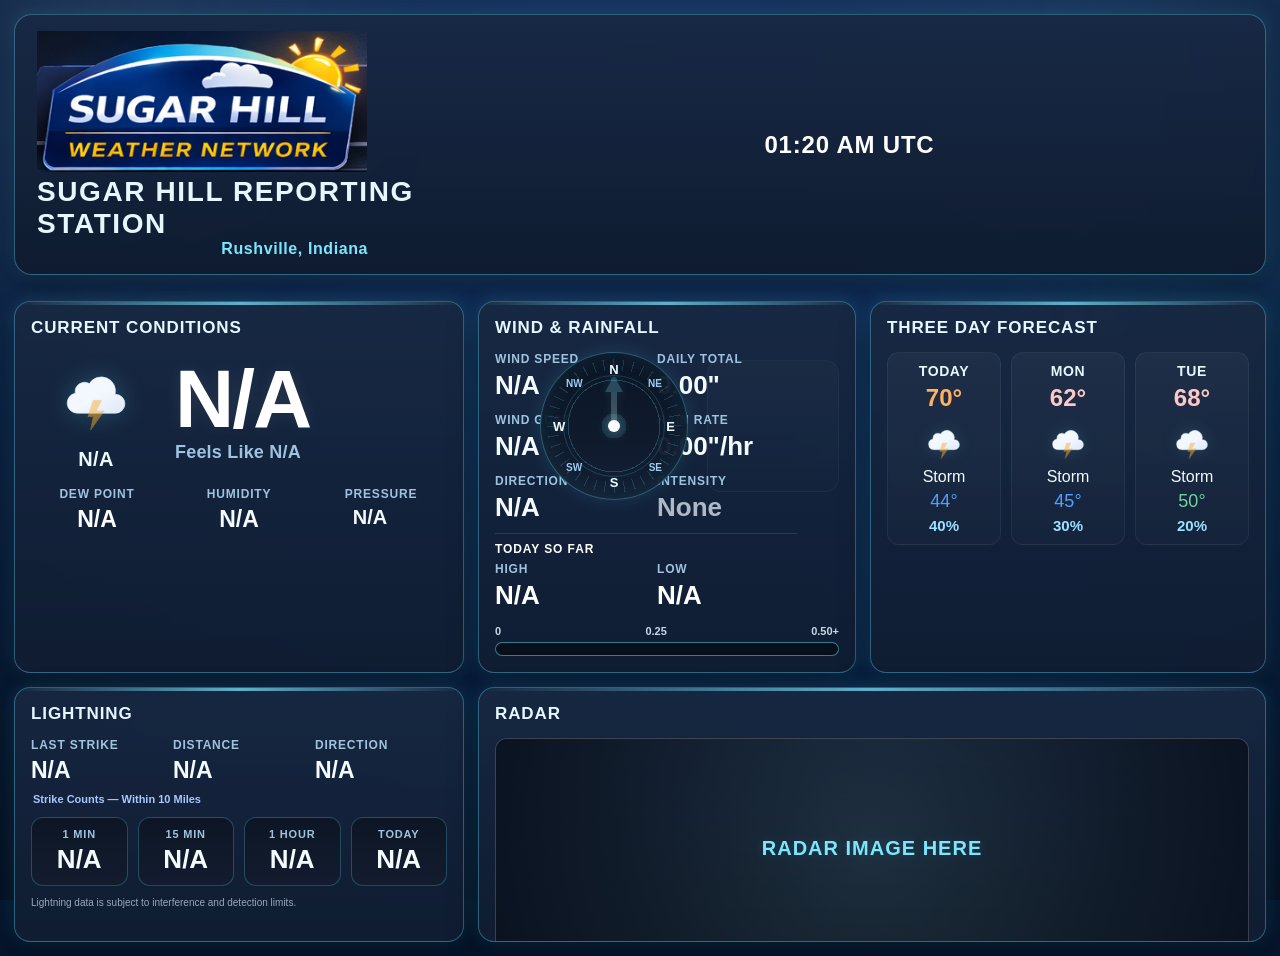
==== commit ca2d09e4: "Update index.html" ====
--- a/index.html
+++ b/index.html
@@ -20,8 +20,14 @@
 <div class="page-fade-overlay"></div>
 
 <header class="header">
-  <div class="station">SUGAR HILL REPORTING STATION</div>
-  <div class="location">Rushville, Indiana</div>
+  <div class="header-brand">
+    <img src="assets/logo/sugar-hill-logo.png" class="header-logo" alt="Sugar Hill logo">
+    <div class="header-brand-text">
+      <div class="station">SUGAR HILL REPORTING STATION</div>
+      <div class="location">Rushville, Indiana</div>
+    </div>
+  </div>
+
   <div id="clock" class="clock">--:--</div>
 </header>
 
--- a/style.css
+++ b/style.css
@@ -1,285 +1,1714 @@
-:root {
-  --bg: #07111c;
-  --panel-top: rgba(14, 24, 40, 0.96);
-  --panel-bottom: rgba(7, 13, 23, 0.98);
-  --line: rgba(132, 174, 255, 0.18);
-  --line-soft: rgba(255, 255, 255, 0.06);
-  --text: #ffffff;
-  --muted: rgba(215, 229, 255, 0.76);
-  --accent: #6ec6ff;
-}
-
-* {
-  box-sizing: border-box;
-}
-
-html,
-body {
-  margin: 0;
-  width: 100%;
-  height: 100%;
-  overflow: hidden;
+*{
+  box-sizing:border-box;
+  margin:0;
+  padding:0;
+}
+
+:root{
+  --bg:#050b18;
+  --bg2:#09152a;
+  --bg3:#0b1e3d;
+  --panel:#13233d;
+  --panel2:#1a2c49;
+  --line:#5fe3ff;
+  --line-soft:rgba(95,227,255,.35);
+  --text:#f4fbff;
+  --muted:#9fc3df;
+  --title:#e6f7ff;
+  --accent:#7be7ff;
+  --danger:#ff6c8f;
+  --gold:#ffd24d;
+  --shadow:0 12px 30px rgba(0,0,0,.38);
+  --glow:0 0 18px rgba(95,227,255,.16);
+  --radius:16px;
+  --temp-up:#ffb060;
+  --temp-down:#6fd0ff;
+  --trend-neutral:#9fc3df;
+  --pressure-accent:#7be7ff;
+}
+
+html,body{
+  min-height:100%;
+}
+
+body{
+  color:var(--text);
+  font-family:Arial, Helvetica, sans-serif;
+  padding:14px;
+  position:relative;
+  overflow-x:hidden;
+  background:linear-gradient(180deg, #1a3a6a 0%, #0e2a54 45%, #05152d 100%);
+}
+
+.bg-scene{
+  position:fixed;
+  inset:0;
+  z-index:-2;
+  overflow:hidden;
+  pointer-events:none;
+}
+
+.bg-gradient{
+  position:absolute;
+  inset:-6%;
   background:
-    radial-gradient(circle at top left, rgba(44, 103, 185, 0.18), transparent 28%),
-    radial-gradient(circle at top right, rgba(40, 174, 208, 0.12), transparent 24%),
-    linear-gradient(180deg, #08111d, #040a12 65%);
-  color: var(--text);
-  font-family: "Segoe UI", Arial, Helvetica, sans-serif;
-}
-
-.app-shell {
-  width: 100%;
-  height: 100%;
-  padding: 18px;
-}
-
-.dashboard-stage {
-  position: relative;
-  width: 100%;
-  height: 100%;
-}
-
-.screen {
-  position: absolute;
-  inset: 0;
-  opacity: 0;
-  pointer-events: none;
-  transform: scale(1.005);
-  transition: opacity 600ms ease, transform 600ms ease;
-}
-
-.screen.active {
-  opacity: 1;
-  pointer-events: auto;
-  transform: scale(1);
-}
-
-.panel {
-  width: 100%;
-  height: 100%;
-  border-radius: 30px;
-  overflow: hidden;
+    radial-gradient(circle at 14% 10%, rgba(255,255,255,.07), transparent 20%),
+    radial-gradient(circle at 82% 14%, rgba(120,200,255,.10), transparent 22%),
+    radial-gradient(circle at 78% 72%, rgba(0,120,255,.08), transparent 26%),
+    linear-gradient(180deg, #1a3a6a 0%, #0e2a54 45%, #05152d 100%);
+  transform:scale(1.04);
+}
+
+.bg-orb{
+  position:absolute;
+  border-radius:50%;
+  filter:blur(60px);
+  opacity:.26;
+  mix-blend-mode:screen;
+}
+
+.bg-orb-left{
+  width:420px;
+  height:420px;
+  left:-140px;
+  top:-100px;
+  background:radial-gradient(circle, rgba(33,104,255,.28), rgba(33,104,255,0) 70%);
+  animation:orbDriftLeft 18s ease-in-out infinite alternate;
+}
+
+.bg-orb-right{
+  width:520px;
+  height:520px;
+  right:-180px;
+  top:40px;
+  background:radial-gradient(circle, rgba(0,221,255,.20), rgba(0,221,255,0) 72%);
+  animation:orbDriftRight 20s ease-in-out infinite alternate;
+}
+
+.bg-wave-layer,
+.bg-wave-layer::before,
+.bg-wave-back::before,
+.bg-wave-front::before{
+  display:none !important;
+}
+
+.bg-vignette{
+  position:absolute;
+  inset:0;
   background:
-    radial-gradient(circle at top left, rgba(60, 104, 177, 0.18), transparent 30%),
-    linear-gradient(180deg, var(--panel-top), var(--panel-bottom));
-  border: 1px solid var(--line);
-  box-shadow:
-    inset 0 0 0 1px var(--line-soft),
-    0 16px 60px rgba(0, 0, 0, 0.34);
-  display: flex;
-  flex-direction: column;
-}
-
-.panel-header {
-  display: flex;
-  justify-content: space-between;
-  align-items: flex-start;
-  padding: 24px 28px 14px;
-}
-
-.eyebrow {
-  font-size: 0.95rem;
-  font-weight: 700;
-  text-transform: uppercase;
-  letter-spacing: 0.16em;
-  color: rgba(149, 190, 255, 0.88);
-  margin-bottom: 8px;
-}
-
-.panel-title {
-  margin: 0;
-  font-size: 2.35rem;
-  line-height: 1;
-  font-weight: 800;
-  color: #fff;
-  text-shadow: 0 0 18px rgba(255, 255, 255, 0.06);
-}
-
-.panel-time {
-  font-size: 1rem;
-  font-weight: 700;
-  color: var(--muted);
-  padding-top: 8px;
-  white-space: nowrap;
-}
-
-.current-layout {
-  flex: 1;
-  display: grid;
-  grid-template-columns: 360px 1fr;
-  gap: 22px;
-  padding: 10px 24px 24px;
-  min-height: 0;
-}
-
-.current-temp-block {
-  display: flex;
-  align-items: center;
-  justify-content: center;
-}
-
-.current-temp-ring {
-  width: 290px;
-  height: 290px;
-  border-radius: 50%;
-  display: flex;
-  align-items: center;
-  justify-content: center;
+    radial-gradient(circle at center, rgba(0,0,0,0) 40%, rgba(0,0,0,.14) 72%, rgba(0,0,0,.30) 100%);
+}
+
+@keyframes orbDriftLeft{
+  0%{ transform:translate3d(0,0,0) scale(1); opacity:.22; }
+  100%{ transform:translate3d(42px,22px,0) scale(1.08); opacity:.30; }
+}
+
+@keyframes orbDriftRight{
+  0%{ transform:translate3d(0,0,0) scale(1); opacity:.18; }
+  100%{ transform:translate3d(-34px,18px,0) scale(1.06); opacity:.26; }
+}
+
+@keyframes waveDriftBack{
+  0%{ transform:translate3d(0,0,0) scale(1); opacity:.34; }
+  100%{ transform:translate3d(-26px,10px,0) scale(1.04); opacity:.46; }
+}
+
+@keyframes waveDriftFront{
+  0%{ transform:translate3d(0,0,0) scale(1); opacity:.46; }
+  100%{ transform:translate3d(-18px,-8px,0) scale(1.03); opacity:.58; }
+}
+
+/* PAGE FADES */
+
+.page-fade{
+  opacity:1;
+  transition:opacity .25s ease;
+}
+
+.page-fade.page-fade-out{
+  opacity:.02;
+}
+
+.page-fade-overlay{
+  position:fixed;
+  inset:0;
+  background:#050913;
+  opacity:0;
+  pointer-events:none;
+  z-index:9999;
+  transition:opacity .25s ease;
+}
+
+.page-fade.page-fade-out .page-fade-overlay{
+  opacity:.96;
+}
+
+/* MAIN PAGE */
+
+.header{
+  display:grid;
+  grid-template-columns:1.4fr 1fr .8fr;
+  align-items:center;
+  gap:14px;
+  padding:16px 22px;
+  margin-bottom:12px;
+  border:1px solid var(--line-soft);
+  border-radius:18px;
+  background:linear-gradient(180deg, rgba(24,40,68,.94), rgba(15,27,47,.96));
+  box-shadow:var(--shadow), var(--glow);
+  backdrop-filter:blur(5px);
+}
+
+.station{
+  text-align:left;
+  font-size:28px;
+  font-weight:800;
+  letter-spacing:1.6px;
+  color:var(--title);
+  text-transform:uppercase;
+}
+
+.location{
+  text-align:center;
+  font-size:16px;
+  font-weight:700;
+  color:var(--accent);
+  letter-spacing:.6px;
+}
+
+.clock{
+  text-align:right;
+  font-size:24px;
+  font-weight:800;
+  color:#ffffff;
+  letter-spacing:.8px;
+}
+
+.alerts{
+  display:grid;
+  gap:10px;
+  margin-bottom:14px;
+}
+
+.alert-bar{
+  display:grid;
+  grid-template-columns:190px 1fr;
+  border:1px solid rgba(255,108,143,.45);
+  border-radius:14px;
+  overflow:hidden;
+  background:linear-gradient(180deg, rgba(72,22,38,.95), rgba(50,15,27,.96));
+  box-shadow:0 8px 24px rgba(0,0,0,.3);
+}
+
+.alert-title{
+  background:linear-gradient(180deg, #a73e61, #7d2b48);
+  display:flex;
+  align-items:center;
+  justify-content:center;
+  font-weight:800;
+  font-size:14px;
+  text-transform:uppercase;
+  letter-spacing:.8px;
+  color:white;
+  border-right:1px solid rgba(255,255,255,.08);
+}
+
+.alert-text{
+  padding:8px 14px;
+  display:flex;
+  align-items:center;
+  min-height:42px;
+  font-size:15px;
+  font-weight:700;
+  color:white;
+}
+
+.alert-list{
+  display:flex;
+  flex-wrap:wrap;
+  gap:8px;
+  align-items:center;
+}
+
+.alert-chip{
+  white-space:nowrap;
+  padding:5px 10px;
+  border-radius:999px;
+  background:rgba(255,255,255,.08);
+  border:1px solid rgba(255,255,255,.08);
+  font-size:13px;
+  font-weight:800;
+}
+
+.ticker{
+  overflow:hidden;
+  white-space:nowrap;
+  display:flex;
+  align-items:center;
+  padding:8px 0;
+}
+
+#priority-alerts-track{
+  display:inline-block;
+  padding-left:100%;
+  animation:ticker 25s linear infinite;
+  font-size:15px;
+  font-weight:700;
+  color:#fff;
+}
+
+@keyframes ticker{
+  0%{transform:translateX(0)}
+  100%{transform:translateX(-100%)}
+}
+
+.dashboard{
+  display:grid;
+  grid-template-columns:1.25fr 1.05fr 1.1fr;
+  gap:14px;
+  align-items:stretch;
+}
+
+.panel{
+  background:linear-gradient(180deg, rgba(24,40,66,.92) 0%, rgba(16,29,50,.94) 100%);
+  border:1px solid var(--line-soft);
+  border-radius:var(--radius);
+  padding:16px;
+  min-height:170px;
+  box-shadow:var(--shadow), var(--glow);
+  position:relative;
+  overflow:hidden;
+  backdrop-filter:blur(4px);
+}
+
+.panel::before{
+  content:"";
+  position:absolute;
+  inset:0 0 auto 0;
+  height:3px;
+  background:linear-gradient(90deg, transparent, rgba(123,231,255,.85), transparent);
+  opacity:.85;
+}
+
+.panel h2{
+  margin-bottom:14px;
+  font-size:17px;
+  font-weight:800;
+  letter-spacing:.9px;
+  text-transform:uppercase;
+  color:var(--title);
+}
+
+.dashboard .panel:nth-child(1){
+  min-height:255px;
+}
+
+.dashboard .panel:nth-child(4){
+  min-height:255px;
+}
+
+.radar-panel{
+  grid-column:span 2;
+  min-height:255px;
+}
+
+/* CURRENT CONDITIONS BLOCK */
+
+.current{
+  display:grid;
+  grid-template-columns:130px 1fr;
+  gap:14px;
+  align-items:center;
+}
+
+.current-left{
+  text-align:center;
+}
+
+.current-icon{
+  width:86px;
+  height:86px;
+  display:block;
+  margin:0 auto 10px auto;
+  filter:drop-shadow(0 0 12px rgba(111,232,255,.22));
+}
+
+#current-condition{
+  font-size:20px;
+  font-weight:800;
+  color:#ecfaff;
+  letter-spacing:.4px;
+}
+
+.current-right{
+  display:flex;
+  align-items:center;
+  justify-content:flex-start;
+}
+
+.temp-stack{
+  display:flex;
+  flex-direction:column;
+  align-items:flex-start;
+}
+
+.big-temp-row{
+  display:flex;
+  align-items:flex-start;
+  justify-content:flex-start;
+}
+
+.big-temp{
+  font-size:82px;
+  font-weight:900;
+  line-height:.95;
+  letter-spacing:-2px;
+  text-shadow:0 0 18px rgba(255,255,255,.08);
+}
+
+.temp-trend{
+  min-width:24px;
+  margin-left:10px;
+  font-size:28px;
+  font-weight:900;
+  line-height:1;
+  transform:translateY(10px);
+  opacity:0;
+}
+
+.temp-trend.temp-trend-visible{
+  opacity:1;
+}
+
+.temp-trend.temp-trend-up{
+  color:var(--temp-up);
+}
+
+.temp-trend.temp-trend-down{
+  color:var(--temp-down);
+}
+
+.feels-like{
+  margin-top:4px;
+  font-size:18px;
+  font-weight:800;
+  letter-spacing:.2px;
+  color:var(--muted);
+  text-align:left;
+}
+
+@keyframes tempPulse{
+  0%{
+    transform:translateY(10px) scale(1);
+    opacity:.82;
+  }
+  50%{
+    transform:translateY(10px) scale(1.18);
+    opacity:1;
+  }
+  100%{
+    transform:translateY(10px) scale(1);
+    opacity:.82;
+  }
+}
+
+.temp-trend.temp-trend-rapid{
+  animation:tempPulse 1.2s ease-in-out infinite;
+}
+
+.current-stats{
+  display:grid;
+  grid-template-columns:repeat(3,1fr);
+  margin-top:16px;
+  text-align:center;
+  gap:10px;
+}
+
+.stat{
+  min-width:0;
+}
+
+.stat-label{
+  font-size:12px;
+  color:var(--muted);
+  margin-bottom:5px;
+  text-transform:uppercase;
+  letter-spacing:.8px;
+  font-weight:700;
+}
+
+.stat-value{
+  font-size:23px;
+  font-weight:800;
+  line-height:1.15;
+}
+
+.pressure-value{
+  display:inline-flex;
+  align-items:center;
+  justify-content:center;
+  gap:8px;
+  white-space:nowrap;
+  font-size:20px;
+}
+
+.pressure-trend{
+  min-width:14px;
+  font-size:16px;
+  font-weight:900;
+  line-height:1;
+  opacity:0;
+}
+
+.pressure-trend.pressure-trend-visible{
+  opacity:1;
+}
+
+.pressure-trend.pressure-trend-up,
+.pressure-trend.pressure-trend-down{
+  color:var(--pressure-accent);
+}
+
+@keyframes pressureRapidFlash{
+  0%{ opacity:.35; transform:scale(1); }
+  50%{ opacity:1; transform:scale(1.16); }
+  100%{ opacity:.35; transform:scale(1); }
+}
+
+.pressure-trend.pressure-trend-rapid-down{
+  animation:pressureRapidFlash .9s ease-in-out infinite;
+}
+
+/* FORECAST */
+
+.forecast{
+  display:grid;
+  grid-template-columns:repeat(3,1fr);
+  gap:10px;
+  text-align:center;
+  align-items:start;
+}
+
+.forecast-day{
+  display:grid;
+  justify-items:center;
+  gap:5px;
+  padding:10px 8px;
+  border-radius:12px;
+  background:linear-gradient(180deg, rgba(255,255,255,.04), rgba(255,255,255,.015));
+  border:1px solid rgba(255,255,255,.06);
+}
+
+.forecast-day > div:first-child{
+  font-size:14px;
+  font-weight:800;
+  color:var(--title);
+  text-transform:uppercase;
+  letter-spacing:.6px;
+}
+
+.forecast-icon{
+  width:46px;
+  height:46px;
+  filter:drop-shadow(0 0 8px rgba(123,231,255,.14));
+}
+
+.forecast-high{
+  font-size:24px;
+  font-weight:900;
+}
+
+.forecast-low{
+  font-size:18px;
+  color:#d9e7ff;
+}
+
+.forecast-pop{
+  font-size:15px;
+  font-weight:800;
+  color:#9de0ff;
+}
+
+/* WIND + RAIN */
+
+.surface-panel{
+  display:grid;
+  gap:12px;
+}
+
+.surface-top{
+  display:grid;
+  grid-template-columns:minmax(0,1.12fr) 300px;
+  gap:18px;
+  align-items:start;
+}
+
+.surface-left{
+  display:grid;
+  gap:10px;
+}
+
+.surface-metrics{
+  display:grid;
+  grid-template-columns:repeat(2, minmax(140px,1fr));
+  gap:12px 22px;
+  align-items:start;
+}
+
+.surface-metrics .stat-label{
+  white-space:nowrap;
+}
+
+.surface-metrics .stat-value{
+  font-size:26px;
+  white-space:nowrap;
+}
+
+.today-so-far{
+  border-top:1px solid rgba(95,227,255,.16);
+  padding-top:8px;
+}
+
+.today-so-far-title{
+  font-size:12px;
+  font-weight:800;
+  letter-spacing:.9px;
+  color:#ffffff;
+  margin-bottom:6px;
+}
+
+.today-so-far-grid{
+  display:grid;
+  grid-template-columns:repeat(2, minmax(120px,1fr));
+  gap:12px 22px;
+}
+
+.today-so-far .stat-value{
+  font-size:26px;
+  white-space:nowrap;
+}
+
+.surface-right{
+  display:grid;
+  grid-template-columns:150px 1fr;
+  gap:18px;
+  align-items:center;
+  min-width:0;
+}
+
+.surface-extra-slot{
+  min-height:132px;
+  border-radius:14px;
+  background:linear-gradient(180deg, rgba(255,255,255,.02), rgba(255,255,255,.008));
+  border:1px solid rgba(255,255,255,.04);
+}
+
+.wind-dial-wrap{
+  display:flex;
+  align-items:center;
+  justify-content:center;
+}
+
+.wind-dial{
+  position:relative;
+  width:148px;
+  height:148px;
+  border-radius:50%;
+  border:1px solid rgba(95,227,255,.34);
   background:
-    radial-gradient(circle at 50% 50%, rgba(10, 19, 32, 0.98) 55%, rgba(10, 19, 32, 0.7) 56%),
-    conic-gradient(from 220deg, #4d73ff, #38cfff, #7fe27a, #ffe15a, #ffae42, #ff7043, #ff4d67, #4d73ff);
-  box-shadow:
-    0 0 28px rgba(95, 178, 255, 0.18),
-    inset 0 0 0 10px rgba(255, 255, 255, 0.04);
-  position: relative;
-}
-
-.current-temp-ring::before {
-  content: "";
-  position: absolute;
-  inset: 18px;
-  border-radius: 50%;
-  background: linear-gradient(180deg, rgba(9, 16, 29, 0.98), rgba(6, 11, 20, 0.98));
-  box-shadow: inset 0 0 0 1px rgba(255, 255, 255, 0.06);
-}
-
-.current-temp-value {
-  position: relative;
-  z-index: 2;
-  font-size: 5rem;
-  font-weight: 900;
-  color: #fff;
-  text-shadow: 0 0 18px rgba(255, 255, 255, 0.12);
-}
-
-.current-stats-grid {
-  display: grid;
-  grid-template-columns: repeat(3, minmax(0, 1fr));
-  gap: 16px;
-  align-content: start;
-}
-
-.stat-card {
-  min-height: 132px;
-  border-radius: 22px;
-  padding: 18px 18px 14px;
+    radial-gradient(circle at center, rgba(123,231,255,.10) 0 12%, transparent 12% 100%),
+    radial-gradient(circle at center, transparent 0 44%, rgba(95,227,255,.22) 44% 45%, transparent 45% 100%),
+    radial-gradient(circle at center, transparent 0 72%, rgba(95,227,255,.16) 72% 73%, transparent 73% 100%),
+    linear-gradient(180deg, rgba(11,21,36,.96), rgba(19,31,51,.96));
+  box-shadow:inset 0 0 24px rgba(95,227,255,.08), 0 0 18px rgba(95,227,255,.12);
+  overflow:hidden;
+}
+
+.wind-dial::before{
+  content:"";
+  position:absolute;
+  inset:6px;
+  border-radius:50%;
+  background:repeating-conic-gradient(
+    from 0deg,
+    rgba(255,255,255,.00) 0deg 8deg,
+    rgba(123,231,255,.18) 8deg 9deg
+  );
+  mask:radial-gradient(circle, transparent 0 56px, #000 56px);
+  opacity:.9;
+}
+
+.wind-dial::after{
+  content:"";
+  position:absolute;
+  inset:22px;
+  border-radius:50%;
+  border:1px solid rgba(95,227,255,.18);
+  pointer-events:none;
+}
+
+.wind-dial-center{
+  position:absolute;
+  width:12px;
+  height:12px;
+  border-radius:50%;
+  background:#ffffff;
+  top:50%;
+  left:50%;
+  transform:translate(-50%,-50%);
+  box-shadow:0 0 12px rgba(123,231,255,.45);
+  z-index:3;
+}
+
+.wind-dial-arrow{
+  position:absolute;
+  width:52px;
+  height:6px;
+  top:50%;
+  left:50%;
+  transform-origin:left center;
+  border-radius:999px;
+  background:linear-gradient(90deg, #ffffff, #9beeff 70%, #7be7ff 100%);
+  box-shadow:0 0 12px rgba(123,231,255,.35);
+  z-index:2;
+}
+
+.wind-dial-arrow::after{
+  content:"";
+  position:absolute;
+  right:-1px;
+  top:50%;
+  transform:translateY(-50%);
+  border-left:16px solid #7be7ff;
+  border-top:9px solid transparent;
+  border-bottom:9px solid transparent;
+  filter:drop-shadow(0 0 6px rgba(123,231,255,.35));
+}
+
+.dial-cardinal,
+.dial-ordinal{
+  position:absolute;
+  font-weight:800;
+  line-height:1;
+  user-select:none;
+}
+
+.dial-cardinal{
+  font-size:13px;
+  color:#effbff;
+  text-shadow:0 0 10px rgba(123,231,255,.15);
+}
+
+.dial-ordinal{
+  font-size:10px;
+  color:#9fcbef;
+}
+
+.dial-n{ top:10px; left:50%; transform:translateX(-50%); }
+.dial-s{ bottom:10px; left:50%; transform:translateX(-50%); }
+.dial-e{ right:12px; top:50%; transform:translateY(-50%); }
+.dial-w{ left:12px; top:50%; transform:translateY(-50%); }
+.dial-ne{ top:26px; right:25px; }
+.dial-se{ bottom:26px; right:25px; }
+.dial-sw{ bottom:26px; left:25px; }
+.dial-nw{ top:26px; left:25px; }
+
+.rain-meter{
+  margin-top:2px;
+}
+
+.meter-labels{
+  display:flex;
+  justify-content:space-between;
+  font-size:11px;
+  color:#c7d5e7;
+  margin-bottom:5px;
+  font-weight:700;
+}
+
+.meter-track{
+  height:14px;
+  background:#0a1220;
+  border:1px solid rgba(95,227,255,.5);
+  border-radius:999px;
+  overflow:hidden;
+  box-shadow:inset 0 0 10px rgba(0,0,0,.35);
+}
+
+#rain-meter-fill{
+  height:100%;
+  background:linear-gradient(90deg,#b9ecff,#78d7ff,#5cb8ff);
+  width:0%;
+  border-radius:999px;
+  box-shadow:0 0 10px rgba(92,184,255,.35);
+}
+
+.radar-shell{
+  position:relative;
+  height:100%;
+  min-height:180px;
+  border:1px solid rgba(255,255,255,.18);
+  border-radius:12px;
+  overflow:hidden;
   background:
-    linear-gradient(180deg, rgba(21, 34, 56, 0.88), rgba(12, 20, 34, 0.88));
-  border: 1px solid rgba(125, 169, 255, 0.14);
-  box-shadow: inset 0 0 0 1px rgba(255, 255, 255, 0.04);
-}
-
-.stat-label {
-  font-size: 0.9rem;
-  font-weight: 700;
-  color: rgba(187, 207, 238, 0.76);
-  text-transform: uppercase;
-  letter-spacing: 0.1em;
-  margin-bottom: 16px;
-}
-
-.stat-value {
-  font-size: 2rem;
-  font-weight: 800;
-  color: #fff;
-  line-height: 1.1;
-}
-
-.regional-map-wrap {
-  flex: 1;
-  padding: 10px 22px 22px;
-  min-height: 0;
-}
-
-.regional-map {
-  width: 100%;
-  height: 100%;
-  display: block;
-}
-
-.map-bg {
-  fill: url(#panelMapBg);
-}
-
-.map-frame {
-  fill: none;
-  stroke: rgba(136, 184, 255, 0.18);
-  stroke-width: 2;
-}
-
-.surrounding-line {
-  fill: none;
-  stroke: rgba(148, 174, 208, 0.3);
-  stroke-width: 2.2;
-  vector-effect: non-scaling-stroke;
-  stroke-linecap: round;
-  stroke-linejoin: round;
-}
-
-.indiana-line {
-  fill: none;
-  stroke: rgba(228, 238, 255, 0.9);
-  stroke-width: 3.4;
-  vector-effect: non-scaling-stroke;
-  stroke-linecap: round;
-  stroke-linejoin: round;
-  filter: drop-shadow(0 0 10px rgba(180, 210, 255, 0.2));
-}
-
-.temp-marker-group {
-  pointer-events: none;
-}
-
-.temp-marker-ring {
-  fill: rgba(255, 255, 255, 0.04);
-  stroke: rgba(255, 255, 255, 0.18);
-  stroke-width: 1.6;
-}
-
-.temp-marker-core {
-  stroke: rgba(255, 255, 255, 0.22);
-  stroke-width: 1.2;
-  filter: url(#glowTemp);
-}
-
-.temp-marker-text {
-  font-size: 27px;
-  font-weight: 800;
-  fill: #fff;
-  text-anchor: middle;
-  dominant-baseline: middle;
-  paint-order: stroke;
-  stroke: rgba(8, 13, 22, 0.92);
-  stroke-width: 4px;
-}
-
-.temp-marker-missing {
-  fill: rgba(255, 255, 255, 0.38);
-}
-
-@media (max-width: 1200px) {
-  .panel-title {
-    font-size: 1.9rem;
-  }
-
-  .current-layout {
-    grid-template-columns: 300px 1fr;
-  }
-
-  .current-temp-ring {
-    width: 250px;
-    height: 250px;
-  }
-
-  .current-temp-value {
-    font-size: 4.1rem;
-  }
-
-  .stat-value {
-    font-size: 1.6rem;
-  }
-
-  .temp-marker-text {
-    font-size: 23px;
-  }
-}
+    radial-gradient(circle at center, rgba(255,255,255,.04), rgba(255,255,255,.01)),
+    linear-gradient(180deg, rgba(9,15,26,.45), rgba(11,18,30,.75));
+}
+
+.radar-placeholder{
+  position:absolute;
+  inset:0;
+  display:flex;
+  align-items:center;
+  justify-content:center;
+  text-align:center;
+  font-size:20px;
+  font-weight:800;
+  letter-spacing:1px;
+  text-transform:uppercase;
+  color:#7be7ff;
+  background:
+    radial-gradient(circle at center, rgba(123,231,255,.08), rgba(10,18,32,.9));
+  text-shadow:0 0 14px rgba(123,231,255,.14);
+}
+
+.lightning-warning{
+  display:none;
+  background:linear-gradient(180deg, rgba(113,85,0,.95), rgba(86,63,0,.95));
+  border:1px solid rgba(255,210,77,.75);
+  border-radius:10px;
+  padding:8px 11px;
+  margin-bottom:12px;
+  font-size:13px;
+  font-weight:800;
+  color:white;
+  box-shadow:0 0 15px rgba(255,210,77,.15);
+}
+
+.lightning-top{
+  display:grid;
+  grid-template-columns:repeat(3,1fr);
+  gap:10px;
+}
+
+.lightning-history{
+  display:grid;
+  grid-template-columns:repeat(4,1fr);
+  gap:10px;
+  margin-top:12px;
+}
+
+.history-box{
+  background:linear-gradient(180deg, rgba(13,21,36,.92), rgba(19,29,47,.95));
+  border:1px solid rgba(95,227,255,.25);
+  border-radius:12px;
+  text-align:center;
+  padding:10px 8px;
+}
+
+.history-label{
+  font-size:11px;
+  text-transform:uppercase;
+  letter-spacing:.8px;
+  color:var(--muted);
+  font-weight:700;
+}
+
+.history-value{
+  font-size:26px;
+  font-weight:900;
+  margin-top:4px;
+}
+
+/* SUBSCREEN */
+
+.subscreen-body{
+  padding:16px;
+}
+
+.subscreen-current-v2{
+  display:grid;
+  grid-template-rows:auto 1fr auto auto;
+  gap:12px;
+  min-height:calc(100vh - 32px);
+}
+
+.subscreen-header-bar,
+.sub-panel,
+.subscreen-conditions-shell,
+.subscreen-alert-ribbon{
+  background:linear-gradient(180deg, rgba(22,37,62,.84), rgba(14,25,43,.86));
+  border:1px solid var(--line-soft);
+  border-radius:18px;
+  box-shadow:var(--shadow), var(--glow);
+  backdrop-filter:blur(4px);
+  position:relative;
+  overflow:hidden;
+}
+
+.subscreen-header-bar::before,
+.sub-panel::before,
+.subscreen-conditions-shell::before,
+.subscreen-alert-ribbon::before{
+  content:"";
+  position:absolute;
+  inset:0 0 auto 0;
+  height:3px;
+  background:linear-gradient(90deg, transparent, rgba(123,231,255,.82), transparent);
+  opacity:.82;
+}
+
+.subscreen-header-bar{
+  display:grid;
+  grid-template-columns:1fr auto;
+  align-items:center;
+  padding:14px 20px;
+}
+
+.subscreen-header-title{
+  font-size:24px;
+  font-weight:900;
+  letter-spacing:1px;
+  text-transform:uppercase;
+  color:var(--title);
+  grid-column:1 / span 2;
+  text-align:center;
+}
+
+.subscreen-header-clock{
+  position:absolute;
+  right:20px;
+  top:14px;
+  font-size:22px;
+  font-weight:800;
+  color:#fff;
+}
+
+.subscreen-main-grid{
+  display:grid;
+  grid-template-columns:1.05fr .9fr 1.05fr;
+  gap:12px;
+  min-height:0;
+}
+
+.sub-panel{
+  padding:12px 14px 14px;
+  display:flex;
+  flex-direction:column;
+}
+
+.sub-panel-title{
+  display:flex;
+  align-items:center;
+  justify-content:space-between;
+  margin-bottom:10px;
+  font-size:16px;
+  font-weight:900;
+  letter-spacing:.8px;
+  color:var(--title);
+  text-transform:uppercase;
+}
+
+.subscreen-pressure-trend{
+  font-size:20px;
+  font-weight:900;
+  color:var(--pressure-accent);
+}
+
+.sub-graph-shell{
+  flex:1;
+  min-height:0;
+  border-radius:16px;
+  background:linear-gradient(180deg, rgba(255,255,255,.025), rgba(255,255,255,.01));
+  border:1px solid rgba(255,255,255,.06);
+  overflow:hidden;
+}
+
+.graph-svg{
+  display:block;
+  width:100%;
+  height:100%;
+}
+
+.graph-grid-line{
+  stroke:rgba(190,225,255,.12);
+  stroke-width:1;
+  shape-rendering:crispEdges;
+}
+
+.graph-axis-label{
+  fill:#a8c9e6;
+  font-size:12px;
+  font-weight:700;
+}
+
+.graph-axis-label-small{
+  fill:#9eb7cf;
+  font-size:11px;
+  font-weight:700;
+}
+
+.graph-temp-line{
+  fill:none;
+  stroke:url(#tempStrokeGradient);
+  stroke-width:4;
+  stroke-linecap:round;
+  stroke-linejoin:round;
+  filter:drop-shadow(0 0 10px rgba(123,231,255,.18));
+}
+
+.graph-temp-fill{
+  fill:url(#tempFillGradient);
+  opacity:.95;
+}
+
+.graph-pressure-line{
+  fill:none;
+  stroke:#7be7ff;
+  stroke-width:3;
+  stroke-linecap:round;
+  stroke-linejoin:round;
+  filter:drop-shadow(0 0 8px rgba(123,231,255,.18));
+}
+
+.graph-point-high{
+  fill:#ffb060;
+  stroke:#fff;
+  stroke-width:2;
+}
+
+.graph-point-low{
+  fill:#6fd0ff;
+  stroke:#fff;
+  stroke-width:2;
+}
+
+.graph-point-now{
+  fill:#ffffff;
+  stroke:#7be7ff;
+  stroke-width:3;
+  filter:drop-shadow(0 0 10px rgba(123,231,255,.35));
+}
+
+.graph-label-box{
+  fill:rgba(10,20,36,.82);
+  stroke:rgba(123,231,255,.18);
+  stroke-width:1;
+  rx:10;
+  ry:10;
+}
+
+.graph-label-text-main{
+  fill:#fff;
+  font-size:13px;
+  font-weight:900;
+}
+
+.graph-label-text-sub{
+  fill:#b9d5ea;
+  font-size:11px;
+  font-weight:700;
+}
+
+/* CENTER PANEL */
+
+.center-conditions-panel{
+  justify-content:center;
+}
+
+.sub-center-block{
+  display:grid;
+  grid-template-rows:auto auto auto auto;
+  gap:10px;
+  align-items:center;
+  justify-items:center;
+  height:100%;
+}
+
+.temp-range-top,
+.temp-range-bottom{
+  text-align:center;
+}
+
+.range-label{
+  font-size:12px;
+  font-weight:800;
+  color:var(--muted);
+  letter-spacing:.8px;
+  text-transform:uppercase;
+}
+
+.range-value{
+  font-size:32px;
+  font-weight:900;
+  color:#cfe8ff;
+  margin-top:2px;
+}
+
+.temp-ring-wrap{
+  position:relative;
+  width:min(100%, 270px);
+  aspect-ratio:1 / 1;
+  display:grid;
+  place-items:center;
+}
+
+.temp-ring-svg{
+  width:100%;
+  height:100%;
+}
+
+.temp-ring-base{
+  fill:none;
+  stroke:rgba(255,255,255,.08);
+  stroke-width:18;
+  stroke-linecap:round;
+}
+
+.temp-ring-active{
+  fill:none;
+  stroke-width:18;
+  stroke-linecap:round;
+  filter:drop-shadow(0 0 10px rgba(255,255,255,.14));
+  transition:stroke .35s ease;
+}
+
+.temp-ring-center{
+  position:absolute;
+  inset:0;
+  display:flex;
+  flex-direction:column;
+  align-items:center;
+  justify-content:center;
+  text-align:center;
+}
+
+.ring-temp-row{
+  display:flex;
+  align-items:flex-start;
+  justify-content:center;
+}
+
+.ring-current-temp{
+  font-size:62px;
+  font-weight:900;
+  line-height:.95;
+  color:#ffffff;
+  letter-spacing:-1px;
+}
+
+.ring-temp-trend{
+  min-width:22px;
+  margin-left:8px;
+  margin-top:8px;
+  font-size:24px;
+  font-weight:900;
+  line-height:1;
+  opacity:0;
+}
+
+.ring-temp-trend.visible{
+  opacity:1;
+}
+
+.ring-temp-trend.up{
+  color:var(--temp-up);
+}
+
+.ring-temp-trend.down{
+  color:var(--temp-down);
+}
+
+.ring-feels-like{
+  margin-top:4px;
+  font-size:17px;
+  font-weight:800;
+  color:var(--muted);
+}
+
+.center-metrics{
+  width:100%;
+  display:grid;
+  grid-template-columns:repeat(2, minmax(0, 1fr));
+  gap:10px;
+  margin-top:4px;
+}
+
+.center-metric{
+  text-align:center;
+  padding:8px 6px;
+  border-radius:12px;
+  background:linear-gradient(180deg, rgba(255,255,255,.03), rgba(255,255,255,.012));
+  border:1px solid rgba(255,255,255,.05);
+}
+
+.center-metric-label{
+  font-size:11px;
+  font-weight:800;
+  color:var(--muted);
+  letter-spacing:.7px;
+  text-transform:uppercase;
+}
+
+.center-metric-value{
+  margin-top:4px;
+  font-size:20px;
+  font-weight:900;
+  color:#ffffff;
+}
+
+/* CONDITIONS WIPE */
+
+.subscreen-conditions-shell{
+  padding:10px 14px 12px;
+}
+
+.subscreen-conditions-title{
+  font-size:15px;
+  font-weight:900;
+  color:var(--title);
+  letter-spacing:.8px;
+  text-transform:uppercase;
+  margin-bottom:8px;
+}
+
+.subscreen-conditions-window{
+  position:relative;
+  overflow:hidden;
+  min-height:44px;
+  border-radius:12px;
+  background:linear-gradient(180deg, rgba(255,255,255,.03), rgba(255,255,255,.01));
+  border:1px solid rgba(255,255,255,.06);
+}
+
+.subscreen-conditions-track{
+  position:relative;
+  min-height:44px;
+}
+
+.subscreen-condition-line{
+  position:absolute;
+  inset:0;
+  display:flex;
+  align-items:center;
+  padding:0 18px;
+  font-size:22px;
+  font-weight:800;
+  letter-spacing:.15px;
+  color:#eef8ff;
+  transform:translateX(100%);
+  opacity:0;
+}
+
+.subscreen-condition-line.is-active{
+  transform:translateX(0);
+  opacity:1;
+  transition:transform .38s ease, opacity .2s ease;
+}
+
+.subscreen-condition-line.is-exit{
+  transform:translateX(-24%);
+  opacity:0;
+  transition:transform .38s ease, opacity .16s ease;
+}
+
+.subscreen-condition-sep{
+  color:#7be7ff;
+  opacity:.78;
+  margin:0 12px;
+}
+
+.subscreen-condition-temp{
+  color:#ffffff;
+  font-size:28px;
+  font-weight:900;
+}
+
+.subscreen-condition-up{
+  color:var(--temp-up);
+}
+
+.subscreen-condition-down{
+  color:var(--temp-down);
+}
+
+.subscreen-condition-pressure-up,
+.subscreen-condition-pressure-down{
+  color:var(--pressure-accent);
+}
+
+/* ALERT RIBBON */
+
+.subscreen-alert-ribbon{
+  padding:12px 18px;
+  min-height:56px;
+}
+
+.subscreen-alert-text{
+  font-size:20px;
+  font-weight:900;
+  letter-spacing:.15px;
+  color:#fff;
+}
+
+/* RESPONSIVE */
+
+@media (max-width: 1200px){
+  .dashboard{
+    grid-template-columns:1fr 1fr;
+  }
+
+  .radar-panel{
+    grid-column:span 2;
+  }
+
+  .surface-top{
+    grid-template-columns:1fr;
+  }
+
+  .subscreen-main-grid{
+    grid-template-columns:1fr;
+  }
+
+  .temp-ring-wrap{
+    width:240px;
+  }
+}
+
+@media (max-width: 900px){
+  body{
+    padding:10px;
+  }
+
+  .dashboard{
+    grid-template-columns:1fr;
+  }
+
+  .radar-panel{
+    grid-column:auto;
+  }
+
+  .current,
+  .current-stats,
+  .forecast,
+  .lightning-top,
+  .surface-top,
+  .surface-metrics,
+  .surface-right,
+  .today-so-far-grid{
+    grid-template-columns:1fr;
+  }
+
+  .lightning-history{
+    grid-template-columns:1fr 1fr;
+  }
+
+  .header{
+    grid-template-columns:1fr;
+    gap:8px;
+    text-align:center;
+  }
+
+  .station,
+  .location,
+  .clock{
+    text-align:center;
+  }
+
+  .station{
+    font-size:22px;
+  }
+
+  .big-temp{
+    font-size:64px;
+  }
+
+  .temp-trend{
+    font-size:22px;
+    transform:translateY(8px);
+  }
+
+  .feels-like{
+    font-size:16px;
+  }
+
+  .alert-bar{
+    grid-template-columns:1fr;
+  }
+
+  .surface-right{
+    justify-items:center;
+  }
+
+  .surface-extra-slot{
+    width:100%;
+    min-height:80px;
+  }
+
+  .bg-wave-back::before,
+  .bg-wave-front::before{
+    width:120%;
+    right:-24%;
+    top:38%;
+  }
+
+  .subscreen-header-title{
+    font-size:20px;
+  }
+
+  .subscreen-condition-line{
+    font-size:16px;
+  }
+
+  .subscreen-condition-temp{
+    font-size:22px;
+  }
+
+  .subscreen-alert-text{
+    font-size:16px;
+  }
+
+  .ring-current-temp{
+    font-size:48px;
+  }
+
+  .range-value{
+    font-size:26px;
+  }
+}
+
+/* =========================
+   REGIONAL MAP SCREEN
+   ========================= */
+
+.regional-map-shell{
+  margin-top:12px;
+  height:calc(100vh - 120px);
+  display:flex;
+  flex-direction:column;
+  align-items:center;
+  justify-content:flex-start;
+}
+
+.regional-asof{
+  font-size:20px;
+  font-weight:800;
+  color:#e6f7ff;
+  margin-bottom:10px;
+  letter-spacing:.5px;
+}
+
+.regional-map-frame{
+  position:relative;
+  width:900px;
+  max-width:95%;
+}
+
+.regional-map-base{
+  width:100%;
+  display:block;
+}
+
+#regional-temps-layer{
+  position:absolute;
+  inset:0;
+}
+
+.regional-temp{
+  position:absolute;
+  font-size:32px;
+  font-weight:900;
+  color:white;
+  text-shadow:
+    0 0 12px rgba(0,0,0,.8),
+    0 0 8px rgba(0,0,0,.6);
+  transform:translate(-50%,-50%);
+}
+
+
+/* =========================
+   FORECAST SUBSCREEN
+   ========================= */
+
+.forecast-screen-shell{
+  display:grid;
+  grid-template-rows:auto 1fr;
+  gap:12px;
+  min-height:calc(100vh - 32px);
+}
+
+.forecast-header-bar{
+  display:grid;
+  grid-template-columns:1fr auto;
+  align-items:center;
+  gap:16px;
+  padding:12px 18px 14px;
+}
+
+.forecast-header-left{
+  display:flex;
+  flex-direction:column;
+  gap:2px;
+}
+
+.forecast-station-kicker{
+  font-size:16px;
+  font-weight:800;
+  letter-spacing:1.2px;
+  text-transform:uppercase;
+  color:#dbefff;
+  opacity:.9;
+}
+
+.forecast-title-row{
+  display:flex;
+  align-items:center;
+  gap:12px;
+}
+
+.forecast-header-title{
+  font-size:30px;
+  font-weight:900;
+  letter-spacing:1px;
+  text-transform:uppercase;
+  color:#ffffff;
+  text-shadow:0 0 10px rgba(123,231,255,.12);
+}
+
+.forecast-twinkle{
+  width:12px;
+  height:12px;
+  border-radius:50%;
+  background:radial-gradient(circle, rgba(255,255,255,.95) 0%, rgba(255,255,255,.65) 28%, rgba(123,231,255,.28) 58%, rgba(123,231,255,0) 100%);
+  box-shadow:0 0 12px rgba(255,255,255,.55), 0 0 18px rgba(123,231,255,.4);
+  transform:translateY(-2px);
+}
+
+.forecast-header-clock{
+  justify-self:end;
+  font-size:22px;
+  font-weight:900;
+  color:#ffffff;
+  letter-spacing:.5px;
+}
+
+.forecast-content-shell,
+.forecast-seven-day-shell{
+  background:linear-gradient(180deg, rgba(22,37,62,.84), rgba(14,25,43,.86));
+  border:1px solid var(--line-soft);
+  border-radius:18px;
+  box-shadow:var(--shadow), var(--glow);
+  backdrop-filter:blur(4px);
+  position:relative;
+  overflow:hidden;
+}
+
+.forecast-content-shell::before,
+.forecast-seven-day-shell::before{
+  content:"";
+  position:absolute;
+  inset:0 0 auto 0;
+  height:3px;
+  background:linear-gradient(90deg, transparent, rgba(123,231,255,.82), transparent);
+  opacity:.82;
+}
+
+.forecast-content-shell{
+  padding:18px 20px 14px;
+  display:grid;
+  grid-template-rows:1fr auto auto;
+  gap:12px;
+}
+
+.forecast-period-list{
+  display:grid;
+  grid-template-rows:repeat(4, minmax(0, 1fr));
+  gap:12px;
+  min-height:0;
+}
+
+.forecast-period-card{
+  display:grid;
+  grid-template-columns:100px 1fr;
+  gap:16px;
+  align-items:center;
+  padding:8px 12px;
+  border-radius:16px;
+  background:linear-gradient(180deg, rgba(255,255,255,.035), rgba(255,255,255,.012));
+  border:1px solid rgba(255,255,255,.06);
+}
+
+.forecast-period-icon-wrap{
+  display:flex;
+  align-items:center;
+  justify-content:center;
+}
+
+.forecast-period-icon{
+  width:88px;
+  height:88px;
+  object-fit:contain;
+  filter:drop-shadow(0 0 10px rgba(123,231,255,.14));
+}
+
+.forecast-period-top{
+  display:flex;
+  align-items:flex-end;
+  justify-content:space-between;
+  gap:14px;
+  margin-bottom:4px;
+}
+
+.forecast-period-name{
+  font-size:28px;
+  font-weight:900;
+  letter-spacing:.8px;
+  text-transform:uppercase;
+  color:#ffffff;
+  text-shadow:0 0 8px rgba(255,255,255,.12);
+}
+
+.forecast-period-temp{
+  font-size:32px;
+  font-weight:900;
+  color:#ffffff;
+  letter-spacing:-.5px;
+}
+
+.forecast-period-text{
+  font-size:21px;
+  line-height:1.22;
+  color:#dbe8f6;
+}
+
+.forecast-seven-day-shell{
+  padding:8px 12px 6px;
+}
+
+.forecast-seven-day-label{
+  margin-bottom:6px;
+  font-size:13px;
+  font-weight:900;
+  letter-spacing:1px;
+  text-transform:uppercase;
+  color:#dff2ff;
+}
+
+.forecast-seven-day-grid{
+  display:grid;
+  grid-template-columns:repeat(7, minmax(0, 1fr));
+  gap:8px;
+  align-items:start;
+}
+
+.forecast-mini-card{
+  text-align:center;
+  padding:4px 4px 6px;
+  border-radius:12px;
+  background:linear-gradient(180deg, rgba(255,255,255,.035), rgba(255,255,255,.01));
+  border:1px solid rgba(255,255,255,.045);
+}
+
+.forecast-mini-day{
+  font-size:13px;
+  font-weight:900;
+  letter-spacing:.8px;
+  color:#f0f8ff;
+  margin-bottom:2px;
+}
+
+.forecast-mini-icon{
+  width:54px;
+  height:54px;
+  object-fit:contain;
+  filter:drop-shadow(0 0 8px rgba(123,231,255,.12));
+}
+
+.forecast-mini-temps{
+  font-size:18px;
+  font-weight:900;
+  color:#ffffff;
+  line-height:1.1;
+  margin-top:2px;
+}
+
+.forecast-mini-pop{
+  font-size:13px;
+  font-weight:800;
+  color:#9fdfff;
+  margin-top:1px;
+}
+
+.forecast-confidence-note{
+  margin-top:6px;
+  font-size:11px;
+  font-weight:700;
+  color:#a8c6dc;
+  text-align:right;
+  letter-spacing:.25px;
+}
+
+@media (max-width: 1200px){
+  .forecast-period-card{
+    grid-template-columns:84px 1fr;
+  }
+
+  .forecast-period-icon{
+    width:76px;
+    height:76px;
+  }
+
+  .forecast-period-name{
+    font-size:24px;
+  }
+
+  .forecast-period-temp{
+    font-size:28px;
+  }
+
+  .forecast-period-text{
+    font-size:18px;
+  }
+}
+
+@media (max-width: 900px){
+  .forecast-header-title{
+    font-size:24px;
+  }
+
+  .forecast-station-kicker{
+    font-size:13px;
+  }
+
+  .forecast-period-card{
+    grid-template-columns:72px 1fr;
+    gap:12px;
+  }
+
+  .forecast-period-icon{
+    width:62px;
+    height:62px;
+  }
+
+  .forecast-period-name{
+    font-size:20px;
+  }
+
+  .forecast-period-temp{
+    font-size:24px;
+  }
+
+  .forecast-period-text{
+    font-size:16px;
+  }
+
+  .forecast-mini-icon{
+    width:42px;
+    height:42px;
+  }
+
+  .forecast-mini-temps{
+    font-size:15px;
+  }
+}
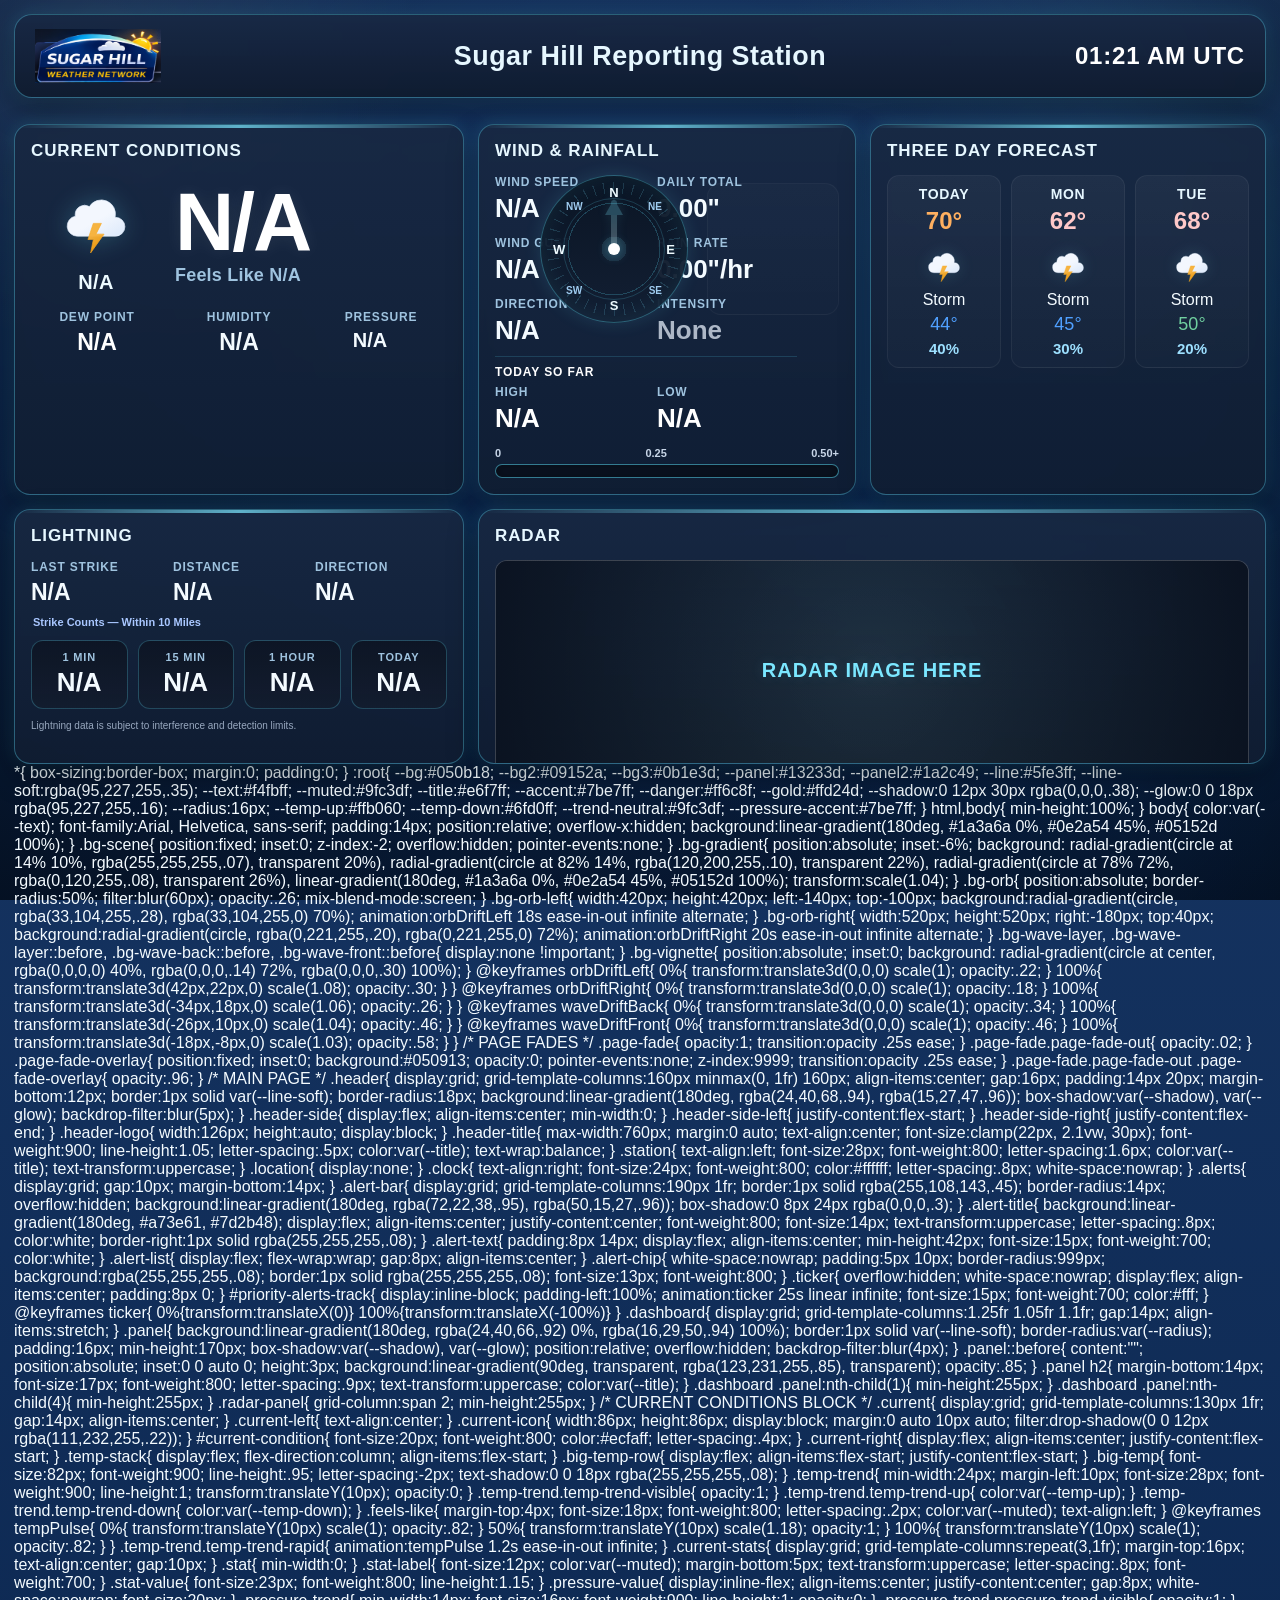
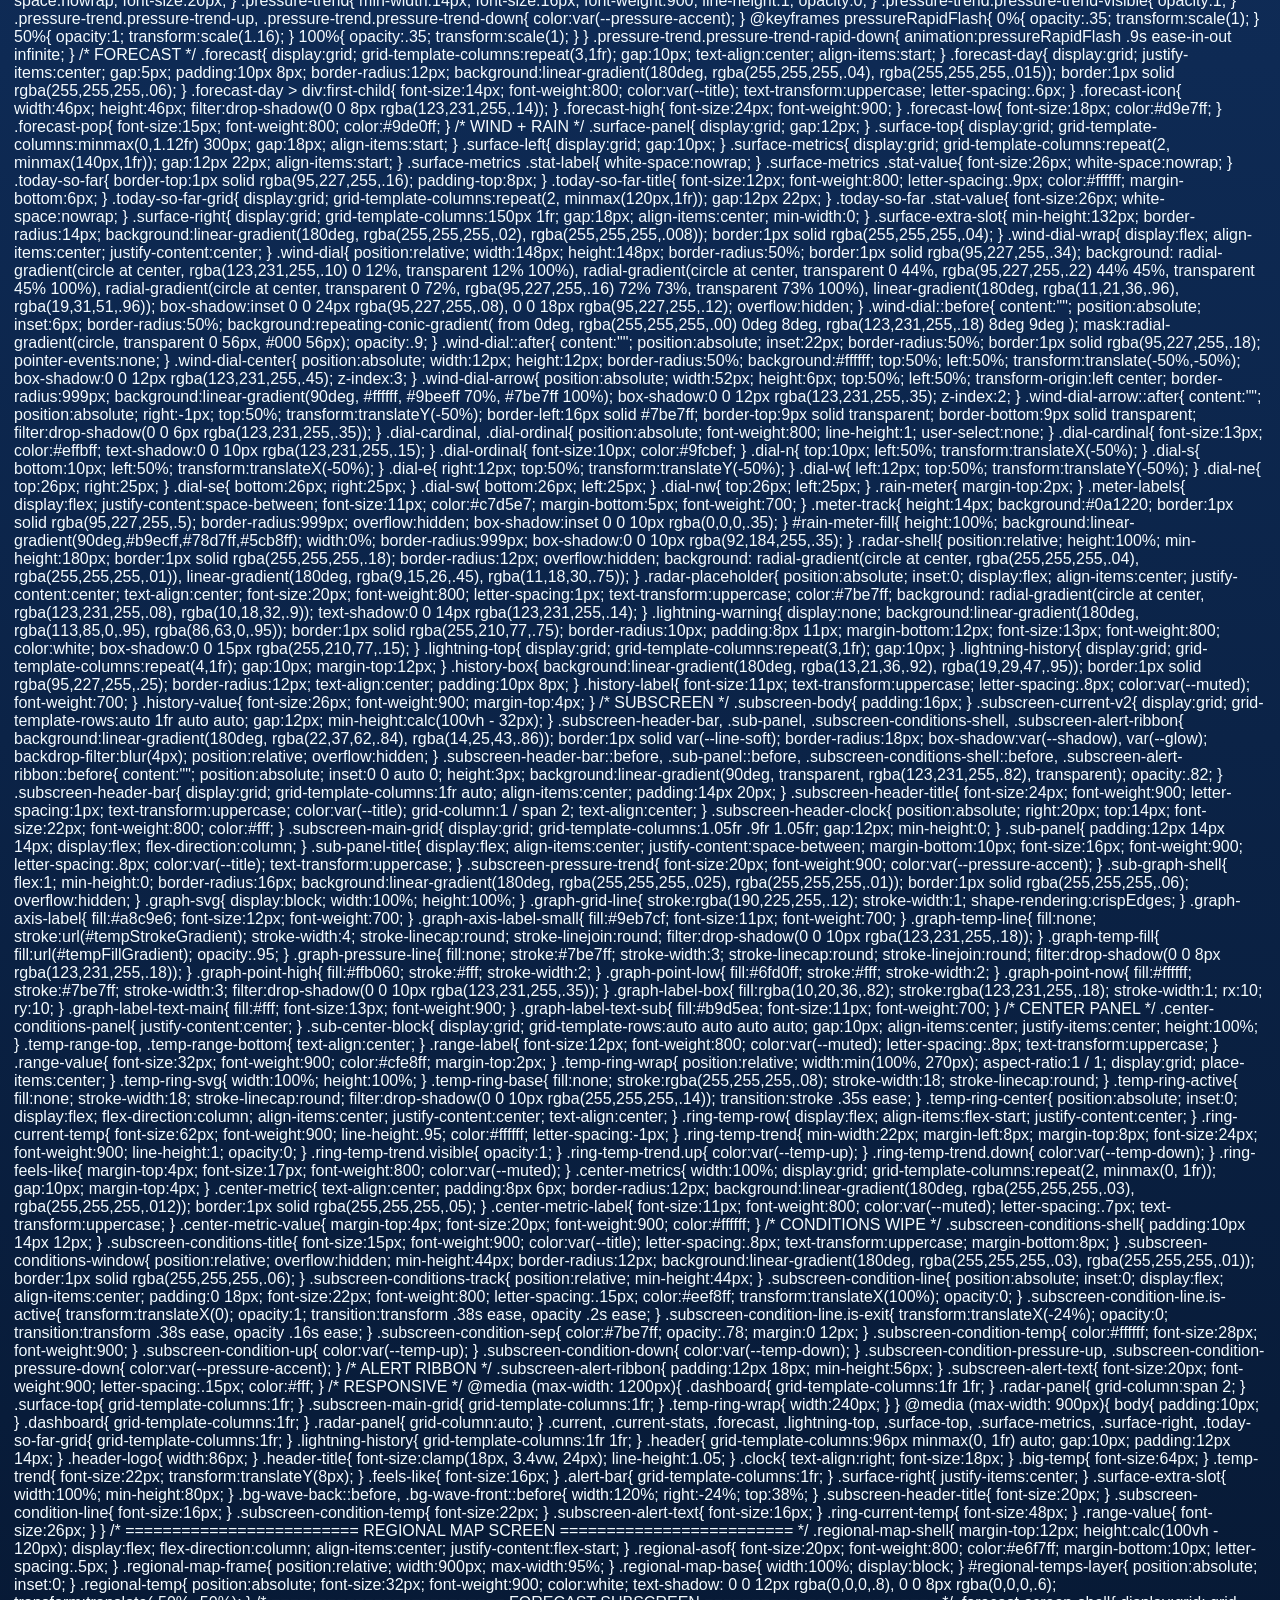
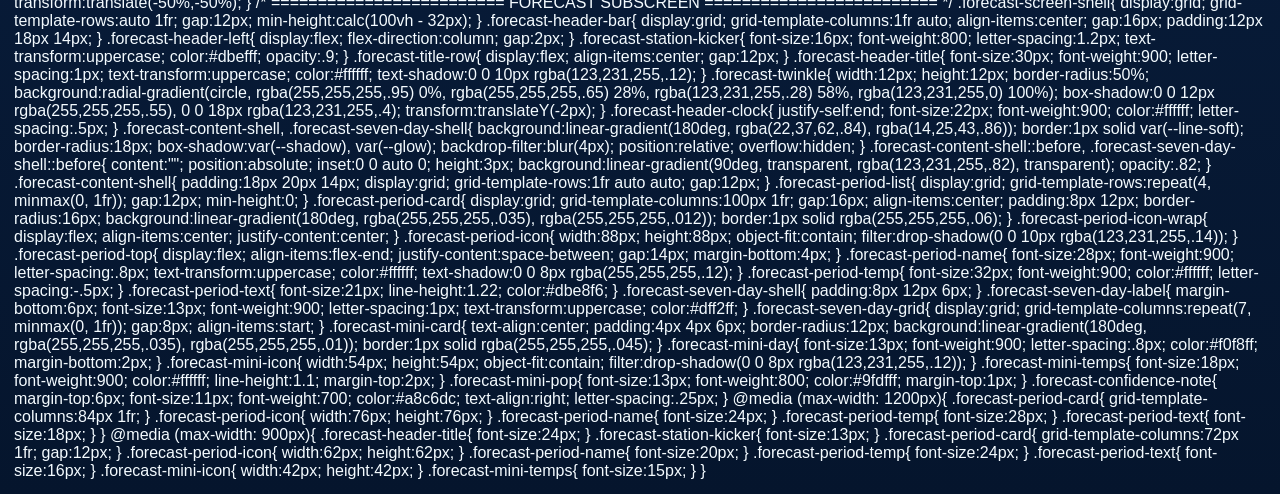
==== commit fef12c6d: "Update index.html" ====
--- a/index.html
+++ b/index.html
@@ -20,15 +20,11 @@
 <div class="page-fade-overlay"></div>
 
 <header class="header">
-  <div class="header-brand">
+  <div class="header-side header-side-left">
     <img src="assets/logo/sugar-hill-logo.png" class="header-logo" alt="Sugar Hill logo">
-    <div class="header-brand-text">
-      <div class="station">SUGAR HILL REPORTING STATION</div>
-      <div class="location">Rushville, Indiana</div>
-    </div>
   </div>
-
-  <div id="clock" class="clock">--:--</div>
+  <div class="header-title">Sugar Hill Reporting Station</div>
+  <div id="clock" class="clock header-side header-side-right">--:--</div>
 </header>
 
 <section class="alerts">
@@ -267,3 +263,1751 @@
 <script src="script.js"></script>
 </body>
 </html>
+
+*{
+  box-sizing:border-box;
+  margin:0;
+  padding:0;
+}
+
+:root{
+  --bg:#050b18;
+  --bg2:#09152a;
+  --bg3:#0b1e3d;
+  --panel:#13233d;
+  --panel2:#1a2c49;
+  --line:#5fe3ff;
+  --line-soft:rgba(95,227,255,.35);
+  --text:#f4fbff;
+  --muted:#9fc3df;
+  --title:#e6f7ff;
+  --accent:#7be7ff;
+  --danger:#ff6c8f;
+  --gold:#ffd24d;
+  --shadow:0 12px 30px rgba(0,0,0,.38);
+  --glow:0 0 18px rgba(95,227,255,.16);
+  --radius:16px;
+  --temp-up:#ffb060;
+  --temp-down:#6fd0ff;
+  --trend-neutral:#9fc3df;
+  --pressure-accent:#7be7ff;
+}
+
+html,body{
+  min-height:100%;
+}
+
+body{
+  color:var(--text);
+  font-family:Arial, Helvetica, sans-serif;
+  padding:14px;
+  position:relative;
+  overflow-x:hidden;
+  background:linear-gradient(180deg, #1a3a6a 0%, #0e2a54 45%, #05152d 100%);
+}
+
+.bg-scene{
+  position:fixed;
+  inset:0;
+  z-index:-2;
+  overflow:hidden;
+  pointer-events:none;
+}
+
+.bg-gradient{
+  position:absolute;
+  inset:-6%;
+  background:
+    radial-gradient(circle at 14% 10%, rgba(255,255,255,.07), transparent 20%),
+    radial-gradient(circle at 82% 14%, rgba(120,200,255,.10), transparent 22%),
+    radial-gradient(circle at 78% 72%, rgba(0,120,255,.08), transparent 26%),
+    linear-gradient(180deg, #1a3a6a 0%, #0e2a54 45%, #05152d 100%);
+  transform:scale(1.04);
+}
+
+.bg-orb{
+  position:absolute;
+  border-radius:50%;
+  filter:blur(60px);
+  opacity:.26;
+  mix-blend-mode:screen;
+}
+
+.bg-orb-left{
+  width:420px;
+  height:420px;
+  left:-140px;
+  top:-100px;
+  background:radial-gradient(circle, rgba(33,104,255,.28), rgba(33,104,255,0) 70%);
+  animation:orbDriftLeft 18s ease-in-out infinite alternate;
+}
+
+.bg-orb-right{
+  width:520px;
+  height:520px;
+  right:-180px;
+  top:40px;
+  background:radial-gradient(circle, rgba(0,221,255,.20), rgba(0,221,255,0) 72%);
+  animation:orbDriftRight 20s ease-in-out infinite alternate;
+}
+
+.bg-wave-layer,
+.bg-wave-layer::before,
+.bg-wave-back::before,
+.bg-wave-front::before{
+  display:none !important;
+}
+
+.bg-vignette{
+  position:absolute;
+  inset:0;
+  background:
+    radial-gradient(circle at center, rgba(0,0,0,0) 40%, rgba(0,0,0,.14) 72%, rgba(0,0,0,.30) 100%);
+}
+
+@keyframes orbDriftLeft{
+  0%{ transform:translate3d(0,0,0) scale(1); opacity:.22; }
+  100%{ transform:translate3d(42px,22px,0) scale(1.08); opacity:.30; }
+}
+
+@keyframes orbDriftRight{
+  0%{ transform:translate3d(0,0,0) scale(1); opacity:.18; }
+  100%{ transform:translate3d(-34px,18px,0) scale(1.06); opacity:.26; }
+}
+
+@keyframes waveDriftBack{
+  0%{ transform:translate3d(0,0,0) scale(1); opacity:.34; }
+  100%{ transform:translate3d(-26px,10px,0) scale(1.04); opacity:.46; }
+}
+
+@keyframes waveDriftFront{
+  0%{ transform:translate3d(0,0,0) scale(1); opacity:.46; }
+  100%{ transform:translate3d(-18px,-8px,0) scale(1.03); opacity:.58; }
+}
+
+/* PAGE FADES */
+
+.page-fade{
+  opacity:1;
+  transition:opacity .25s ease;
+}
+
+.page-fade.page-fade-out{
+  opacity:.02;
+}
+
+.page-fade-overlay{
+  position:fixed;
+  inset:0;
+  background:#050913;
+  opacity:0;
+  pointer-events:none;
+  z-index:9999;
+  transition:opacity .25s ease;
+}
+
+.page-fade.page-fade-out .page-fade-overlay{
+  opacity:.96;
+}
+
+/* MAIN PAGE */
+
+.header{
+  display:grid;
+  grid-template-columns:160px minmax(0, 1fr) 160px;
+  align-items:center;
+  gap:16px;
+  padding:14px 20px;
+  margin-bottom:12px;
+  border:1px solid var(--line-soft);
+  border-radius:18px;
+  background:linear-gradient(180deg, rgba(24,40,68,.94), rgba(15,27,47,.96));
+  box-shadow:var(--shadow), var(--glow);
+  backdrop-filter:blur(5px);
+}
+
+.header-side{
+  display:flex;
+  align-items:center;
+  min-width:0;
+}
+
+.header-side-left{
+  justify-content:flex-start;
+}
+
+.header-side-right{
+  justify-content:flex-end;
+}
+
+.header-logo{
+  width:126px;
+  height:auto;
+  display:block;
+}
+
+.header-title{
+  max-width:760px;
+  margin:0 auto;
+  text-align:center;
+  font-size:clamp(22px, 2.1vw, 30px);
+  font-weight:900;
+  line-height:1.05;
+  letter-spacing:.5px;
+  color:var(--title);
+  text-wrap:balance;
+}
+
+.station{
+  text-align:left;
+  font-size:28px;
+  font-weight:800;
+  letter-spacing:1.6px;
+  color:var(--title);
+  text-transform:uppercase;
+}
+
+.location{
+  display:none;
+}
+
+.clock{
+  text-align:right;
+  font-size:24px;
+  font-weight:800;
+  color:#ffffff;
+  letter-spacing:.8px;
+  white-space:nowrap;
+}
+
+.alerts{
+  display:grid;
+  gap:10px;
+  margin-bottom:14px;
+}
+
+.alert-bar{
+  display:grid;
+  grid-template-columns:190px 1fr;
+  border:1px solid rgba(255,108,143,.45);
+  border-radius:14px;
+  overflow:hidden;
+  background:linear-gradient(180deg, rgba(72,22,38,.95), rgba(50,15,27,.96));
+  box-shadow:0 8px 24px rgba(0,0,0,.3);
+}
+
+.alert-title{
+  background:linear-gradient(180deg, #a73e61, #7d2b48);
+  display:flex;
+  align-items:center;
+  justify-content:center;
+  font-weight:800;
+  font-size:14px;
+  text-transform:uppercase;
+  letter-spacing:.8px;
+  color:white;
+  border-right:1px solid rgba(255,255,255,.08);
+}
+
+.alert-text{
+  padding:8px 14px;
+  display:flex;
+  align-items:center;
+  min-height:42px;
+  font-size:15px;
+  font-weight:700;
+  color:white;
+}
+
+.alert-list{
+  display:flex;
+  flex-wrap:wrap;
+  gap:8px;
+  align-items:center;
+}
+
+.alert-chip{
+  white-space:nowrap;
+  padding:5px 10px;
+  border-radius:999px;
+  background:rgba(255,255,255,.08);
+  border:1px solid rgba(255,255,255,.08);
+  font-size:13px;
+  font-weight:800;
+}
+
+.ticker{
+  overflow:hidden;
+  white-space:nowrap;
+  display:flex;
+  align-items:center;
+  padding:8px 0;
+}
+
+#priority-alerts-track{
+  display:inline-block;
+  padding-left:100%;
+  animation:ticker 25s linear infinite;
+  font-size:15px;
+  font-weight:700;
+  color:#fff;
+}
+
+@keyframes ticker{
+  0%{transform:translateX(0)}
+  100%{transform:translateX(-100%)}
+}
+
+.dashboard{
+  display:grid;
+  grid-template-columns:1.25fr 1.05fr 1.1fr;
+  gap:14px;
+  align-items:stretch;
+}
+
+.panel{
+  background:linear-gradient(180deg, rgba(24,40,66,.92) 0%, rgba(16,29,50,.94) 100%);
+  border:1px solid var(--line-soft);
+  border-radius:var(--radius);
+  padding:16px;
+  min-height:170px;
+  box-shadow:var(--shadow), var(--glow);
+  position:relative;
+  overflow:hidden;
+  backdrop-filter:blur(4px);
+}
+
+.panel::before{
+  content:"";
+  position:absolute;
+  inset:0 0 auto 0;
+  height:3px;
+  background:linear-gradient(90deg, transparent, rgba(123,231,255,.85), transparent);
+  opacity:.85;
+}
+
+.panel h2{
+  margin-bottom:14px;
+  font-size:17px;
+  font-weight:800;
+  letter-spacing:.9px;
+  text-transform:uppercase;
+  color:var(--title);
+}
+
+.dashboard .panel:nth-child(1){
+  min-height:255px;
+}
+
+.dashboard .panel:nth-child(4){
+  min-height:255px;
+}
+
+.radar-panel{
+  grid-column:span 2;
+  min-height:255px;
+}
+
+/* CURRENT CONDITIONS BLOCK */
+
+.current{
+  display:grid;
+  grid-template-columns:130px 1fr;
+  gap:14px;
+  align-items:center;
+}
+
+.current-left{
+  text-align:center;
+}
+
+.current-icon{
+  width:86px;
+  height:86px;
+  display:block;
+  margin:0 auto 10px auto;
+  filter:drop-shadow(0 0 12px rgba(111,232,255,.22));
+}
+
+#current-condition{
+  font-size:20px;
+  font-weight:800;
+  color:#ecfaff;
+  letter-spacing:.4px;
+}
+
+.current-right{
+  display:flex;
+  align-items:center;
+  justify-content:flex-start;
+}
+
+.temp-stack{
+  display:flex;
+  flex-direction:column;
+  align-items:flex-start;
+}
+
+.big-temp-row{
+  display:flex;
+  align-items:flex-start;
+  justify-content:flex-start;
+}
+
+.big-temp{
+  font-size:82px;
+  font-weight:900;
+  line-height:.95;
+  letter-spacing:-2px;
+  text-shadow:0 0 18px rgba(255,255,255,.08);
+}
+
+.temp-trend{
+  min-width:24px;
+  margin-left:10px;
+  font-size:28px;
+  font-weight:900;
+  line-height:1;
+  transform:translateY(10px);
+  opacity:0;
+}
+
+.temp-trend.temp-trend-visible{
+  opacity:1;
+}
+
+.temp-trend.temp-trend-up{
+  color:var(--temp-up);
+}
+
+.temp-trend.temp-trend-down{
+  color:var(--temp-down);
+}
+
+.feels-like{
+  margin-top:4px;
+  font-size:18px;
+  font-weight:800;
+  letter-spacing:.2px;
+  color:var(--muted);
+  text-align:left;
+}
+
+@keyframes tempPulse{
+  0%{
+    transform:translateY(10px) scale(1);
+    opacity:.82;
+  }
+  50%{
+    transform:translateY(10px) scale(1.18);
+    opacity:1;
+  }
+  100%{
+    transform:translateY(10px) scale(1);
+    opacity:.82;
+  }
+}
+
+.temp-trend.temp-trend-rapid{
+  animation:tempPulse 1.2s ease-in-out infinite;
+}
+
+.current-stats{
+  display:grid;
+  grid-template-columns:repeat(3,1fr);
+  margin-top:16px;
+  text-align:center;
+  gap:10px;
+}
+
+.stat{
+  min-width:0;
+}
+
+.stat-label{
+  font-size:12px;
+  color:var(--muted);
+  margin-bottom:5px;
+  text-transform:uppercase;
+  letter-spacing:.8px;
+  font-weight:700;
+}
+
+.stat-value{
+  font-size:23px;
+  font-weight:800;
+  line-height:1.15;
+}
+
+.pressure-value{
+  display:inline-flex;
+  align-items:center;
+  justify-content:center;
+  gap:8px;
+  white-space:nowrap;
+  font-size:20px;
+}
+
+.pressure-trend{
+  min-width:14px;
+  font-size:16px;
+  font-weight:900;
+  line-height:1;
+  opacity:0;
+}
+
+.pressure-trend.pressure-trend-visible{
+  opacity:1;
+}
+
+.pressure-trend.pressure-trend-up,
+.pressure-trend.pressure-trend-down{
+  color:var(--pressure-accent);
+}
+
+@keyframes pressureRapidFlash{
+  0%{ opacity:.35; transform:scale(1); }
+  50%{ opacity:1; transform:scale(1.16); }
+  100%{ opacity:.35; transform:scale(1); }
+}
+
+.pressure-trend.pressure-trend-rapid-down{
+  animation:pressureRapidFlash .9s ease-in-out infinite;
+}
+
+/* FORECAST */
+
+.forecast{
+  display:grid;
+  grid-template-columns:repeat(3,1fr);
+  gap:10px;
+  text-align:center;
+  align-items:start;
+}
+
+.forecast-day{
+  display:grid;
+  justify-items:center;
+  gap:5px;
+  padding:10px 8px;
+  border-radius:12px;
+  background:linear-gradient(180deg, rgba(255,255,255,.04), rgba(255,255,255,.015));
+  border:1px solid rgba(255,255,255,.06);
+}
+
+.forecast-day > div:first-child{
+  font-size:14px;
+  font-weight:800;
+  color:var(--title);
+  text-transform:uppercase;
+  letter-spacing:.6px;
+}
+
+.forecast-icon{
+  width:46px;
+  height:46px;
+  filter:drop-shadow(0 0 8px rgba(123,231,255,.14));
+}
+
+.forecast-high{
+  font-size:24px;
+  font-weight:900;
+}
+
+.forecast-low{
+  font-size:18px;
+  color:#d9e7ff;
+}
+
+.forecast-pop{
+  font-size:15px;
+  font-weight:800;
+  color:#9de0ff;
+}
+
+/* WIND + RAIN */
+
+.surface-panel{
+  display:grid;
+  gap:12px;
+}
+
+.surface-top{
+  display:grid;
+  grid-template-columns:minmax(0,1.12fr) 300px;
+  gap:18px;
+  align-items:start;
+}
+
+.surface-left{
+  display:grid;
+  gap:10px;
+}
+
+.surface-metrics{
+  display:grid;
+  grid-template-columns:repeat(2, minmax(140px,1fr));
+  gap:12px 22px;
+  align-items:start;
+}
+
+.surface-metrics .stat-label{
+  white-space:nowrap;
+}
+
+.surface-metrics .stat-value{
+  font-size:26px;
+  white-space:nowrap;
+}
+
+.today-so-far{
+  border-top:1px solid rgba(95,227,255,.16);
+  padding-top:8px;
+}
+
+.today-so-far-title{
+  font-size:12px;
+  font-weight:800;
+  letter-spacing:.9px;
+  color:#ffffff;
+  margin-bottom:6px;
+}
+
+.today-so-far-grid{
+  display:grid;
+  grid-template-columns:repeat(2, minmax(120px,1fr));
+  gap:12px 22px;
+}
+
+.today-so-far .stat-value{
+  font-size:26px;
+  white-space:nowrap;
+}
+
+.surface-right{
+  display:grid;
+  grid-template-columns:150px 1fr;
+  gap:18px;
+  align-items:center;
+  min-width:0;
+}
+
+.surface-extra-slot{
+  min-height:132px;
+  border-radius:14px;
+  background:linear-gradient(180deg, rgba(255,255,255,.02), rgba(255,255,255,.008));
+  border:1px solid rgba(255,255,255,.04);
+}
+
+.wind-dial-wrap{
+  display:flex;
+  align-items:center;
+  justify-content:center;
+}
+
+.wind-dial{
+  position:relative;
+  width:148px;
+  height:148px;
+  border-radius:50%;
+  border:1px solid rgba(95,227,255,.34);
+  background:
+    radial-gradient(circle at center, rgba(123,231,255,.10) 0 12%, transparent 12% 100%),
+    radial-gradient(circle at center, transparent 0 44%, rgba(95,227,255,.22) 44% 45%, transparent 45% 100%),
+    radial-gradient(circle at center, transparent 0 72%, rgba(95,227,255,.16) 72% 73%, transparent 73% 100%),
+    linear-gradient(180deg, rgba(11,21,36,.96), rgba(19,31,51,.96));
+  box-shadow:inset 0 0 24px rgba(95,227,255,.08), 0 0 18px rgba(95,227,255,.12);
+  overflow:hidden;
+}
+
+.wind-dial::before{
+  content:"";
+  position:absolute;
+  inset:6px;
+  border-radius:50%;
+  background:repeating-conic-gradient(
+    from 0deg,
+    rgba(255,255,255,.00) 0deg 8deg,
+    rgba(123,231,255,.18) 8deg 9deg
+  );
+  mask:radial-gradient(circle, transparent 0 56px, #000 56px);
+  opacity:.9;
+}
+
+.wind-dial::after{
+  content:"";
+  position:absolute;
+  inset:22px;
+  border-radius:50%;
+  border:1px solid rgba(95,227,255,.18);
+  pointer-events:none;
+}
+
+.wind-dial-center{
+  position:absolute;
+  width:12px;
+  height:12px;
+  border-radius:50%;
+  background:#ffffff;
+  top:50%;
+  left:50%;
+  transform:translate(-50%,-50%);
+  box-shadow:0 0 12px rgba(123,231,255,.45);
+  z-index:3;
+}
+
+.wind-dial-arrow{
+  position:absolute;
+  width:52px;
+  height:6px;
+  top:50%;
+  left:50%;
+  transform-origin:left center;
+  border-radius:999px;
+  background:linear-gradient(90deg, #ffffff, #9beeff 70%, #7be7ff 100%);
+  box-shadow:0 0 12px rgba(123,231,255,.35);
+  z-index:2;
+}
+
+.wind-dial-arrow::after{
+  content:"";
+  position:absolute;
+  right:-1px;
+  top:50%;
+  transform:translateY(-50%);
+  border-left:16px solid #7be7ff;
+  border-top:9px solid transparent;
+  border-bottom:9px solid transparent;
+  filter:drop-shadow(0 0 6px rgba(123,231,255,.35));
+}
+
+.dial-cardinal,
+.dial-ordinal{
+  position:absolute;
+  font-weight:800;
+  line-height:1;
+  user-select:none;
+}
+
+.dial-cardinal{
+  font-size:13px;
+  color:#effbff;
+  text-shadow:0 0 10px rgba(123,231,255,.15);
+}
+
+.dial-ordinal{
+  font-size:10px;
+  color:#9fcbef;
+}
+
+.dial-n{ top:10px; left:50%; transform:translateX(-50%); }
+.dial-s{ bottom:10px; left:50%; transform:translateX(-50%); }
+.dial-e{ right:12px; top:50%; transform:translateY(-50%); }
+.dial-w{ left:12px; top:50%; transform:translateY(-50%); }
+.dial-ne{ top:26px; right:25px; }
+.dial-se{ bottom:26px; right:25px; }
+.dial-sw{ bottom:26px; left:25px; }
+.dial-nw{ top:26px; left:25px; }
+
+.rain-meter{
+  margin-top:2px;
+}
+
+.meter-labels{
+  display:flex;
+  justify-content:space-between;
+  font-size:11px;
+  color:#c7d5e7;
+  margin-bottom:5px;
+  font-weight:700;
+}
+
+.meter-track{
+  height:14px;
+  background:#0a1220;
+  border:1px solid rgba(95,227,255,.5);
+  border-radius:999px;
+  overflow:hidden;
+  box-shadow:inset 0 0 10px rgba(0,0,0,.35);
+}
+
+#rain-meter-fill{
+  height:100%;
+  background:linear-gradient(90deg,#b9ecff,#78d7ff,#5cb8ff);
+  width:0%;
+  border-radius:999px;
+  box-shadow:0 0 10px rgba(92,184,255,.35);
+}
+
+.radar-shell{
+  position:relative;
+  height:100%;
+  min-height:180px;
+  border:1px solid rgba(255,255,255,.18);
+  border-radius:12px;
+  overflow:hidden;
+  background:
+    radial-gradient(circle at center, rgba(255,255,255,.04), rgba(255,255,255,.01)),
+    linear-gradient(180deg, rgba(9,15,26,.45), rgba(11,18,30,.75));
+}
+
+.radar-placeholder{
+  position:absolute;
+  inset:0;
+  display:flex;
+  align-items:center;
+  justify-content:center;
+  text-align:center;
+  font-size:20px;
+  font-weight:800;
+  letter-spacing:1px;
+  text-transform:uppercase;
+  color:#7be7ff;
+  background:
+    radial-gradient(circle at center, rgba(123,231,255,.08), rgba(10,18,32,.9));
+  text-shadow:0 0 14px rgba(123,231,255,.14);
+}
+
+.lightning-warning{
+  display:none;
+  background:linear-gradient(180deg, rgba(113,85,0,.95), rgba(86,63,0,.95));
+  border:1px solid rgba(255,210,77,.75);
+  border-radius:10px;
+  padding:8px 11px;
+  margin-bottom:12px;
+  font-size:13px;
+  font-weight:800;
+  color:white;
+  box-shadow:0 0 15px rgba(255,210,77,.15);
+}
+
+.lightning-top{
+  display:grid;
+  grid-template-columns:repeat(3,1fr);
+  gap:10px;
+}
+
+.lightning-history{
+  display:grid;
+  grid-template-columns:repeat(4,1fr);
+  gap:10px;
+  margin-top:12px;
+}
+
+.history-box{
+  background:linear-gradient(180deg, rgba(13,21,36,.92), rgba(19,29,47,.95));
+  border:1px solid rgba(95,227,255,.25);
+  border-radius:12px;
+  text-align:center;
+  padding:10px 8px;
+}
+
+.history-label{
+  font-size:11px;
+  text-transform:uppercase;
+  letter-spacing:.8px;
+  color:var(--muted);
+  font-weight:700;
+}
+
+.history-value{
+  font-size:26px;
+  font-weight:900;
+  margin-top:4px;
+}
+
+/* SUBSCREEN */
+
+.subscreen-body{
+  padding:16px;
+}
+
+.subscreen-current-v2{
+  display:grid;
+  grid-template-rows:auto 1fr auto auto;
+  gap:12px;
+  min-height:calc(100vh - 32px);
+}
+
+.subscreen-header-bar,
+.sub-panel,
+.subscreen-conditions-shell,
+.subscreen-alert-ribbon{
+  background:linear-gradient(180deg, rgba(22,37,62,.84), rgba(14,25,43,.86));
+  border:1px solid var(--line-soft);
+  border-radius:18px;
+  box-shadow:var(--shadow), var(--glow);
+  backdrop-filter:blur(4px);
+  position:relative;
+  overflow:hidden;
+}
+
+.subscreen-header-bar::before,
+.sub-panel::before,
+.subscreen-conditions-shell::before,
+.subscreen-alert-ribbon::before{
+  content:"";
+  position:absolute;
+  inset:0 0 auto 0;
+  height:3px;
+  background:linear-gradient(90deg, transparent, rgba(123,231,255,.82), transparent);
+  opacity:.82;
+}
+
+.subscreen-header-bar{
+  display:grid;
+  grid-template-columns:1fr auto;
+  align-items:center;
+  padding:14px 20px;
+}
+
+.subscreen-header-title{
+  font-size:24px;
+  font-weight:900;
+  letter-spacing:1px;
+  text-transform:uppercase;
+  color:var(--title);
+  grid-column:1 / span 2;
+  text-align:center;
+}
+
+.subscreen-header-clock{
+  position:absolute;
+  right:20px;
+  top:14px;
+  font-size:22px;
+  font-weight:800;
+  color:#fff;
+}
+
+.subscreen-main-grid{
+  display:grid;
+  grid-template-columns:1.05fr .9fr 1.05fr;
+  gap:12px;
+  min-height:0;
+}
+
+.sub-panel{
+  padding:12px 14px 14px;
+  display:flex;
+  flex-direction:column;
+}
+
+.sub-panel-title{
+  display:flex;
+  align-items:center;
+  justify-content:space-between;
+  margin-bottom:10px;
+  font-size:16px;
+  font-weight:900;
+  letter-spacing:.8px;
+  color:var(--title);
+  text-transform:uppercase;
+}
+
+.subscreen-pressure-trend{
+  font-size:20px;
+  font-weight:900;
+  color:var(--pressure-accent);
+}
+
+.sub-graph-shell{
+  flex:1;
+  min-height:0;
+  border-radius:16px;
+  background:linear-gradient(180deg, rgba(255,255,255,.025), rgba(255,255,255,.01));
+  border:1px solid rgba(255,255,255,.06);
+  overflow:hidden;
+}
+
+.graph-svg{
+  display:block;
+  width:100%;
+  height:100%;
+}
+
+.graph-grid-line{
+  stroke:rgba(190,225,255,.12);
+  stroke-width:1;
+  shape-rendering:crispEdges;
+}
+
+.graph-axis-label{
+  fill:#a8c9e6;
+  font-size:12px;
+  font-weight:700;
+}
+
+.graph-axis-label-small{
+  fill:#9eb7cf;
+  font-size:11px;
+  font-weight:700;
+}
+
+.graph-temp-line{
+  fill:none;
+  stroke:url(#tempStrokeGradient);
+  stroke-width:4;
+  stroke-linecap:round;
+  stroke-linejoin:round;
+  filter:drop-shadow(0 0 10px rgba(123,231,255,.18));
+}
+
+.graph-temp-fill{
+  fill:url(#tempFillGradient);
+  opacity:.95;
+}
+
+.graph-pressure-line{
+  fill:none;
+  stroke:#7be7ff;
+  stroke-width:3;
+  stroke-linecap:round;
+  stroke-linejoin:round;
+  filter:drop-shadow(0 0 8px rgba(123,231,255,.18));
+}
+
+.graph-point-high{
+  fill:#ffb060;
+  stroke:#fff;
+  stroke-width:2;
+}
+
+.graph-point-low{
+  fill:#6fd0ff;
+  stroke:#fff;
+  stroke-width:2;
+}
+
+.graph-point-now{
+  fill:#ffffff;
+  stroke:#7be7ff;
+  stroke-width:3;
+  filter:drop-shadow(0 0 10px rgba(123,231,255,.35));
+}
+
+.graph-label-box{
+  fill:rgba(10,20,36,.82);
+  stroke:rgba(123,231,255,.18);
+  stroke-width:1;
+  rx:10;
+  ry:10;
+}
+
+.graph-label-text-main{
+  fill:#fff;
+  font-size:13px;
+  font-weight:900;
+}
+
+.graph-label-text-sub{
+  fill:#b9d5ea;
+  font-size:11px;
+  font-weight:700;
+}
+
+/* CENTER PANEL */
+
+.center-conditions-panel{
+  justify-content:center;
+}
+
+.sub-center-block{
+  display:grid;
+  grid-template-rows:auto auto auto auto;
+  gap:10px;
+  align-items:center;
+  justify-items:center;
+  height:100%;
+}
+
+.temp-range-top,
+.temp-range-bottom{
+  text-align:center;
+}
+
+.range-label{
+  font-size:12px;
+  font-weight:800;
+  color:var(--muted);
+  letter-spacing:.8px;
+  text-transform:uppercase;
+}
+
+.range-value{
+  font-size:32px;
+  font-weight:900;
+  color:#cfe8ff;
+  margin-top:2px;
+}
+
+.temp-ring-wrap{
+  position:relative;
+  width:min(100%, 270px);
+  aspect-ratio:1 / 1;
+  display:grid;
+  place-items:center;
+}
+
+.temp-ring-svg{
+  width:100%;
+  height:100%;
+}
+
+.temp-ring-base{
+  fill:none;
+  stroke:rgba(255,255,255,.08);
+  stroke-width:18;
+  stroke-linecap:round;
+}
+
+.temp-ring-active{
+  fill:none;
+  stroke-width:18;
+  stroke-linecap:round;
+  filter:drop-shadow(0 0 10px rgba(255,255,255,.14));
+  transition:stroke .35s ease;
+}
+
+.temp-ring-center{
+  position:absolute;
+  inset:0;
+  display:flex;
+  flex-direction:column;
+  align-items:center;
+  justify-content:center;
+  text-align:center;
+}
+
+.ring-temp-row{
+  display:flex;
+  align-items:flex-start;
+  justify-content:center;
+}
+
+.ring-current-temp{
+  font-size:62px;
+  font-weight:900;
+  line-height:.95;
+  color:#ffffff;
+  letter-spacing:-1px;
+}
+
+.ring-temp-trend{
+  min-width:22px;
+  margin-left:8px;
+  margin-top:8px;
+  font-size:24px;
+  font-weight:900;
+  line-height:1;
+  opacity:0;
+}
+
+.ring-temp-trend.visible{
+  opacity:1;
+}
+
+.ring-temp-trend.up{
+  color:var(--temp-up);
+}
+
+.ring-temp-trend.down{
+  color:var(--temp-down);
+}
+
+.ring-feels-like{
+  margin-top:4px;
+  font-size:17px;
+  font-weight:800;
+  color:var(--muted);
+}
+
+.center-metrics{
+  width:100%;
+  display:grid;
+  grid-template-columns:repeat(2, minmax(0, 1fr));
+  gap:10px;
+  margin-top:4px;
+}
+
+.center-metric{
+  text-align:center;
+  padding:8px 6px;
+  border-radius:12px;
+  background:linear-gradient(180deg, rgba(255,255,255,.03), rgba(255,255,255,.012));
+  border:1px solid rgba(255,255,255,.05);
+}
+
+.center-metric-label{
+  font-size:11px;
+  font-weight:800;
+  color:var(--muted);
+  letter-spacing:.7px;
+  text-transform:uppercase;
+}
+
+.center-metric-value{
+  margin-top:4px;
+  font-size:20px;
+  font-weight:900;
+  color:#ffffff;
+}
+
+/* CONDITIONS WIPE */
+
+.subscreen-conditions-shell{
+  padding:10px 14px 12px;
+}
+
+.subscreen-conditions-title{
+  font-size:15px;
+  font-weight:900;
+  color:var(--title);
+  letter-spacing:.8px;
+  text-transform:uppercase;
+  margin-bottom:8px;
+}
+
+.subscreen-conditions-window{
+  position:relative;
+  overflow:hidden;
+  min-height:44px;
+  border-radius:12px;
+  background:linear-gradient(180deg, rgba(255,255,255,.03), rgba(255,255,255,.01));
+  border:1px solid rgba(255,255,255,.06);
+}
+
+.subscreen-conditions-track{
+  position:relative;
+  min-height:44px;
+}
+
+.subscreen-condition-line{
+  position:absolute;
+  inset:0;
+  display:flex;
+  align-items:center;
+  padding:0 18px;
+  font-size:22px;
+  font-weight:800;
+  letter-spacing:.15px;
+  color:#eef8ff;
+  transform:translateX(100%);
+  opacity:0;
+}
+
+.subscreen-condition-line.is-active{
+  transform:translateX(0);
+  opacity:1;
+  transition:transform .38s ease, opacity .2s ease;
+}
+
+.subscreen-condition-line.is-exit{
+  transform:translateX(-24%);
+  opacity:0;
+  transition:transform .38s ease, opacity .16s ease;
+}
+
+.subscreen-condition-sep{
+  color:#7be7ff;
+  opacity:.78;
+  margin:0 12px;
+}
+
+.subscreen-condition-temp{
+  color:#ffffff;
+  font-size:28px;
+  font-weight:900;
+}
+
+.subscreen-condition-up{
+  color:var(--temp-up);
+}
+
+.subscreen-condition-down{
+  color:var(--temp-down);
+}
+
+.subscreen-condition-pressure-up,
+.subscreen-condition-pressure-down{
+  color:var(--pressure-accent);
+}
+
+/* ALERT RIBBON */
+
+.subscreen-alert-ribbon{
+  padding:12px 18px;
+  min-height:56px;
+}
+
+.subscreen-alert-text{
+  font-size:20px;
+  font-weight:900;
+  letter-spacing:.15px;
+  color:#fff;
+}
+
+/* RESPONSIVE */
+
+@media (max-width: 1200px){
+  .dashboard{
+    grid-template-columns:1fr 1fr;
+  }
+
+  .radar-panel{
+    grid-column:span 2;
+  }
+
+  .surface-top{
+    grid-template-columns:1fr;
+  }
+
+  .subscreen-main-grid{
+    grid-template-columns:1fr;
+  }
+
+  .temp-ring-wrap{
+    width:240px;
+  }
+}
+
+@media (max-width: 900px){
+  body{
+    padding:10px;
+  }
+
+  .dashboard{
+    grid-template-columns:1fr;
+  }
+
+  .radar-panel{
+    grid-column:auto;
+  }
+
+  .current,
+  .current-stats,
+  .forecast,
+  .lightning-top,
+  .surface-top,
+  .surface-metrics,
+  .surface-right,
+  .today-so-far-grid{
+    grid-template-columns:1fr;
+  }
+
+  .lightning-history{
+    grid-template-columns:1fr 1fr;
+  }
+
+.header{
+  grid-template-columns:96px minmax(0, 1fr) auto;
+  gap:10px;
+  padding:12px 14px;
+}
+
+.header-logo{
+  width:86px;
+}
+
+.header-title{
+  font-size:clamp(18px, 3.4vw, 24px);
+  line-height:1.05;
+}
+
+.clock{
+  text-align:right;
+  font-size:18px;
+}
+
+  .big-temp{
+    font-size:64px;
+  }
+
+  .temp-trend{
+    font-size:22px;
+    transform:translateY(8px);
+  }
+
+  .feels-like{
+    font-size:16px;
+  }
+
+  .alert-bar{
+    grid-template-columns:1fr;
+  }
+
+  .surface-right{
+    justify-items:center;
+  }
+
+  .surface-extra-slot{
+    width:100%;
+    min-height:80px;
+  }
+
+  .bg-wave-back::before,
+  .bg-wave-front::before{
+    width:120%;
+    right:-24%;
+    top:38%;
+  }
+
+  .subscreen-header-title{
+    font-size:20px;
+  }
+
+  .subscreen-condition-line{
+    font-size:16px;
+  }
+
+  .subscreen-condition-temp{
+    font-size:22px;
+  }
+
+  .subscreen-alert-text{
+    font-size:16px;
+  }
+
+  .ring-current-temp{
+    font-size:48px;
+  }
+
+  .range-value{
+    font-size:26px;
+  }
+}
+
+/* =========================
+   REGIONAL MAP SCREEN
+   ========================= */
+
+.regional-map-shell{
+  margin-top:12px;
+  height:calc(100vh - 120px);
+  display:flex;
+  flex-direction:column;
+  align-items:center;
+  justify-content:flex-start;
+}
+
+.regional-asof{
+  font-size:20px;
+  font-weight:800;
+  color:#e6f7ff;
+  margin-bottom:10px;
+  letter-spacing:.5px;
+}
+
+.regional-map-frame{
+  position:relative;
+  width:900px;
+  max-width:95%;
+}
+
+.regional-map-base{
+  width:100%;
+  display:block;
+}
+
+#regional-temps-layer{
+  position:absolute;
+  inset:0;
+}
+
+.regional-temp{
+  position:absolute;
+  font-size:32px;
+  font-weight:900;
+  color:white;
+  text-shadow:
+    0 0 12px rgba(0,0,0,.8),
+    0 0 8px rgba(0,0,0,.6);
+  transform:translate(-50%,-50%);
+}
+
+
+/* =========================
+   FORECAST SUBSCREEN
+   ========================= */
+
+.forecast-screen-shell{
+  display:grid;
+  grid-template-rows:auto 1fr;
+  gap:12px;
+  min-height:calc(100vh - 32px);
+}
+
+.forecast-header-bar{
+  display:grid;
+  grid-template-columns:1fr auto;
+  align-items:center;
+  gap:16px;
+  padding:12px 18px 14px;
+}
+
+.forecast-header-left{
+  display:flex;
+  flex-direction:column;
+  gap:2px;
+}
+
+.forecast-station-kicker{
+  font-size:16px;
+  font-weight:800;
+  letter-spacing:1.2px;
+  text-transform:uppercase;
+  color:#dbefff;
+  opacity:.9;
+}
+
+.forecast-title-row{
+  display:flex;
+  align-items:center;
+  gap:12px;
+}
+
+.forecast-header-title{
+  font-size:30px;
+  font-weight:900;
+  letter-spacing:1px;
+  text-transform:uppercase;
+  color:#ffffff;
+  text-shadow:0 0 10px rgba(123,231,255,.12);
+}
+
+.forecast-twinkle{
+  width:12px;
+  height:12px;
+  border-radius:50%;
+  background:radial-gradient(circle, rgba(255,255,255,.95) 0%, rgba(255,255,255,.65) 28%, rgba(123,231,255,.28) 58%, rgba(123,231,255,0) 100%);
+  box-shadow:0 0 12px rgba(255,255,255,.55), 0 0 18px rgba(123,231,255,.4);
+  transform:translateY(-2px);
+}
+
+.forecast-header-clock{
+  justify-self:end;
+  font-size:22px;
+  font-weight:900;
+  color:#ffffff;
+  letter-spacing:.5px;
+}
+
+.forecast-content-shell,
+.forecast-seven-day-shell{
+  background:linear-gradient(180deg, rgba(22,37,62,.84), rgba(14,25,43,.86));
+  border:1px solid var(--line-soft);
+  border-radius:18px;
+  box-shadow:var(--shadow), var(--glow);
+  backdrop-filter:blur(4px);
+  position:relative;
+  overflow:hidden;
+}
+
+.forecast-content-shell::before,
+.forecast-seven-day-shell::before{
+  content:"";
+  position:absolute;
+  inset:0 0 auto 0;
+  height:3px;
+  background:linear-gradient(90deg, transparent, rgba(123,231,255,.82), transparent);
+  opacity:.82;
+}
+
+.forecast-content-shell{
+  padding:18px 20px 14px;
+  display:grid;
+  grid-template-rows:1fr auto auto;
+  gap:12px;
+}
+
+.forecast-period-list{
+  display:grid;
+  grid-template-rows:repeat(4, minmax(0, 1fr));
+  gap:12px;
+  min-height:0;
+}
+
+.forecast-period-card{
+  display:grid;
+  grid-template-columns:100px 1fr;
+  gap:16px;
+  align-items:center;
+  padding:8px 12px;
+  border-radius:16px;
+  background:linear-gradient(180deg, rgba(255,255,255,.035), rgba(255,255,255,.012));
+  border:1px solid rgba(255,255,255,.06);
+}
+
+.forecast-period-icon-wrap{
+  display:flex;
+  align-items:center;
+  justify-content:center;
+}
+
+.forecast-period-icon{
+  width:88px;
+  height:88px;
+  object-fit:contain;
+  filter:drop-shadow(0 0 10px rgba(123,231,255,.14));
+}
+
+.forecast-period-top{
+  display:flex;
+  align-items:flex-end;
+  justify-content:space-between;
+  gap:14px;
+  margin-bottom:4px;
+}
+
+.forecast-period-name{
+  font-size:28px;
+  font-weight:900;
+  letter-spacing:.8px;
+  text-transform:uppercase;
+  color:#ffffff;
+  text-shadow:0 0 8px rgba(255,255,255,.12);
+}
+
+.forecast-period-temp{
+  font-size:32px;
+  font-weight:900;
+  color:#ffffff;
+  letter-spacing:-.5px;
+}
+
+.forecast-period-text{
+  font-size:21px;
+  line-height:1.22;
+  color:#dbe8f6;
+}
+
+.forecast-seven-day-shell{
+  padding:8px 12px 6px;
+}
+
+.forecast-seven-day-label{
+  margin-bottom:6px;
+  font-size:13px;
+  font-weight:900;
+  letter-spacing:1px;
+  text-transform:uppercase;
+  color:#dff2ff;
+}
+
+.forecast-seven-day-grid{
+  display:grid;
+  grid-template-columns:repeat(7, minmax(0, 1fr));
+  gap:8px;
+  align-items:start;
+}
+
+.forecast-mini-card{
+  text-align:center;
+  padding:4px 4px 6px;
+  border-radius:12px;
+  background:linear-gradient(180deg, rgba(255,255,255,.035), rgba(255,255,255,.01));
+  border:1px solid rgba(255,255,255,.045);
+}
+
+.forecast-mini-day{
+  font-size:13px;
+  font-weight:900;
+  letter-spacing:.8px;
+  color:#f0f8ff;
+  margin-bottom:2px;
+}
+
+.forecast-mini-icon{
+  width:54px;
+  height:54px;
+  object-fit:contain;
+  filter:drop-shadow(0 0 8px rgba(123,231,255,.12));
+}
+
+.forecast-mini-temps{
+  font-size:18px;
+  font-weight:900;
+  color:#ffffff;
+  line-height:1.1;
+  margin-top:2px;
+}
+
+.forecast-mini-pop{
+  font-size:13px;
+  font-weight:800;
+  color:#9fdfff;
+  margin-top:1px;
+}
+
+.forecast-confidence-note{
+  margin-top:6px;
+  font-size:11px;
+  font-weight:700;
+  color:#a8c6dc;
+  text-align:right;
+  letter-spacing:.25px;
+}
+
+@media (max-width: 1200px){
+  .forecast-period-card{
+    grid-template-columns:84px 1fr;
+  }
+
+  .forecast-period-icon{
+    width:76px;
+    height:76px;
+  }
+
+  .forecast-period-name{
+    font-size:24px;
+  }
+
+  .forecast-period-temp{
+    font-size:28px;
+  }
+
+  .forecast-period-text{
+    font-size:18px;
+  }
+}
+
+@media (max-width: 900px){
+  .forecast-header-title{
+    font-size:24px;
+  }
+
+  .forecast-station-kicker{
+    font-size:13px;
+  }
+
+  .forecast-period-card{
+    grid-template-columns:72px 1fr;
+    gap:12px;
+  }
+
+  .forecast-period-icon{
+    width:62px;
+    height:62px;
+  }
+
+  .forecast-period-name{
+    font-size:20px;
+  }
+
+  .forecast-period-temp{
+    font-size:24px;
+  }
+
+  .forecast-period-text{
+    font-size:16px;
+  }
+
+  .forecast-mini-icon{
+    width:42px;
+    height:42px;
+  }
+
+  .forecast-mini-temps{
+    font-size:15px;
+  }
+}
--- a/style.css
+++ b/style.css
@@ -148,10 +148,10 @@
 
 .header{
   display:grid;
-  grid-template-columns:1.4fr 1fr .8fr;
-  align-items:center;
-  gap:14px;
-  padding:16px 22px;
+  grid-template-columns:160px minmax(0, 1fr) 160px;
+  align-items:center;
+  gap:16px;
+  padding:14px 20px;
   margin-bottom:12px;
   border:1px solid var(--line-soft);
   border-radius:18px;
@@ -160,6 +160,38 @@
   backdrop-filter:blur(5px);
 }
 
+.header-side{
+  display:flex;
+  align-items:center;
+  min-width:0;
+}
+
+.header-side-left{
+  justify-content:flex-start;
+}
+
+.header-side-right{
+  justify-content:flex-end;
+}
+
+.header-logo{
+  width:126px;
+  height:auto;
+  display:block;
+}
+
+.header-title{
+  max-width:760px;
+  margin:0 auto;
+  text-align:center;
+  font-size:clamp(22px, 2.1vw, 30px);
+  font-weight:900;
+  line-height:1.05;
+  letter-spacing:.5px;
+  color:var(--title);
+  text-wrap:balance;
+}
+
 .station{
   text-align:left;
   font-size:28px;
@@ -170,11 +202,7 @@
 }
 
 .location{
-  text-align:center;
-  font-size:16px;
-  font-weight:700;
-  color:var(--accent);
-  letter-spacing:.6px;
+  display:none;
 }
 
 .clock{
@@ -183,6 +211,7 @@
   font-weight:800;
   color:#ffffff;
   letter-spacing:.8px;
+  white-space:nowrap;
 }
 
 .alerts{
@@ -1304,21 +1333,25 @@
     grid-template-columns:1fr 1fr;
   }
 
-  .header{
-    grid-template-columns:1fr;
-    gap:8px;
-    text-align:center;
-  }
-
-  .station,
-  .location,
-  .clock{
-    text-align:center;
-  }
-
-  .station{
-    font-size:22px;
-  }
+.header{
+  grid-template-columns:96px minmax(0, 1fr) auto;
+  gap:10px;
+  padding:12px 14px;
+}
+
+.header-logo{
+  width:86px;
+}
+
+.header-title{
+  font-size:clamp(18px, 3.4vw, 24px);
+  line-height:1.05;
+}
+
+.clock{
+  text-align:right;
+  font-size:18px;
+}
 
   .big-temp{
     font-size:64px;
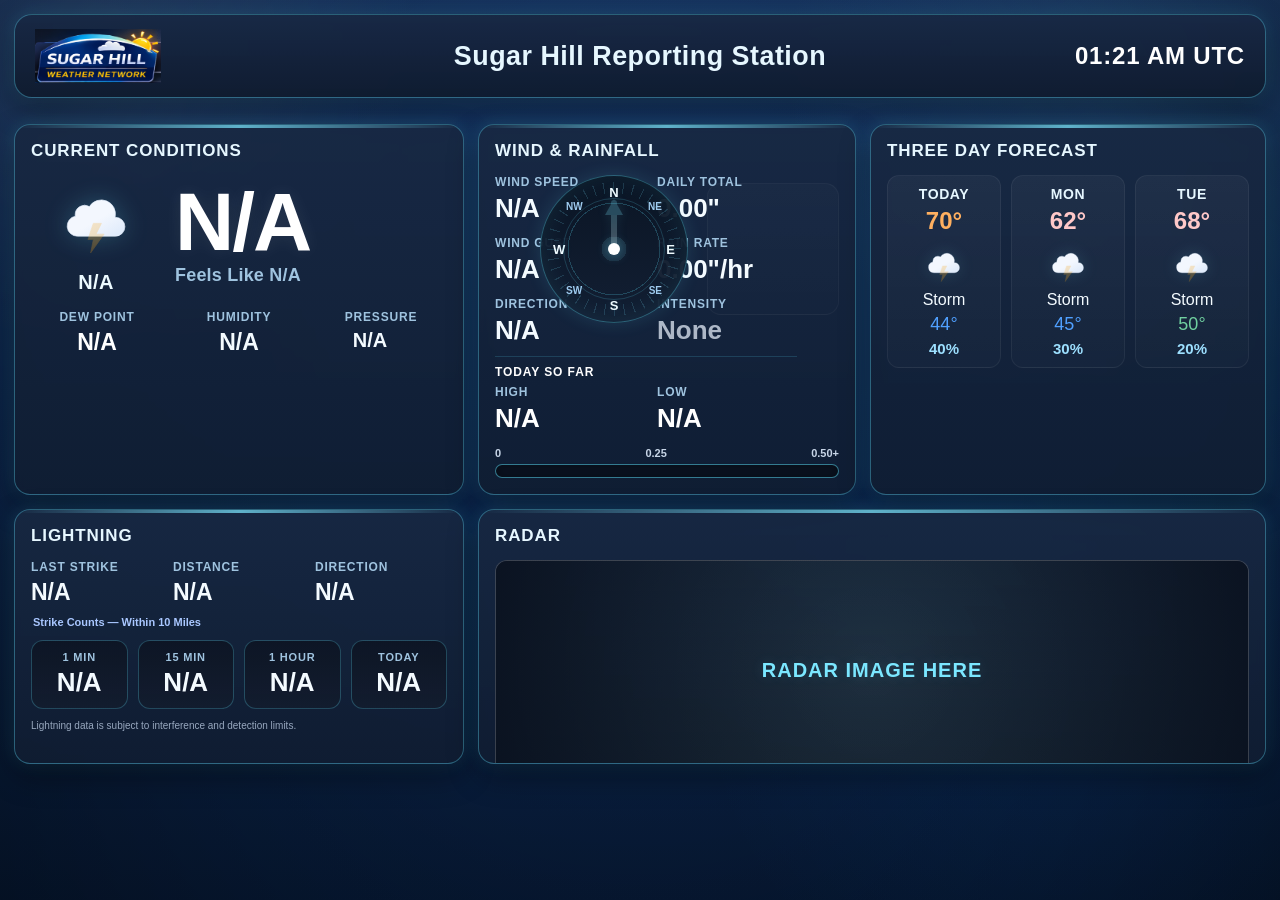
==== commit 1750b71a: "Update index.html" ====
--- a/index.html
+++ b/index.html
@@ -24,7 +24,9 @@
     <img src="assets/logo/sugar-hill-logo.png" class="header-logo" alt="Sugar Hill logo">
   </div>
   <div class="header-title">Sugar Hill Reporting Station</div>
-  <div id="clock" class="clock header-side header-side-right">--:--</div>
+  <div class="header-side header-side-right">
+    <div id="clock" class="clock">--:--</div>
+  </div>
 </header>
 
 <section class="alerts">
@@ -263,1751 +265,3 @@
 <script src="script.js"></script>
 </body>
 </html>
-
-*{
-  box-sizing:border-box;
-  margin:0;
-  padding:0;
-}
-
-:root{
-  --bg:#050b18;
-  --bg2:#09152a;
-  --bg3:#0b1e3d;
-  --panel:#13233d;
-  --panel2:#1a2c49;
-  --line:#5fe3ff;
-  --line-soft:rgba(95,227,255,.35);
-  --text:#f4fbff;
-  --muted:#9fc3df;
-  --title:#e6f7ff;
-  --accent:#7be7ff;
-  --danger:#ff6c8f;
-  --gold:#ffd24d;
-  --shadow:0 12px 30px rgba(0,0,0,.38);
-  --glow:0 0 18px rgba(95,227,255,.16);
-  --radius:16px;
-  --temp-up:#ffb060;
-  --temp-down:#6fd0ff;
-  --trend-neutral:#9fc3df;
-  --pressure-accent:#7be7ff;
-}
-
-html,body{
-  min-height:100%;
-}
-
-body{
-  color:var(--text);
-  font-family:Arial, Helvetica, sans-serif;
-  padding:14px;
-  position:relative;
-  overflow-x:hidden;
-  background:linear-gradient(180deg, #1a3a6a 0%, #0e2a54 45%, #05152d 100%);
-}
-
-.bg-scene{
-  position:fixed;
-  inset:0;
-  z-index:-2;
-  overflow:hidden;
-  pointer-events:none;
-}
-
-.bg-gradient{
-  position:absolute;
-  inset:-6%;
-  background:
-    radial-gradient(circle at 14% 10%, rgba(255,255,255,.07), transparent 20%),
-    radial-gradient(circle at 82% 14%, rgba(120,200,255,.10), transparent 22%),
-    radial-gradient(circle at 78% 72%, rgba(0,120,255,.08), transparent 26%),
-    linear-gradient(180deg, #1a3a6a 0%, #0e2a54 45%, #05152d 100%);
-  transform:scale(1.04);
-}
-
-.bg-orb{
-  position:absolute;
-  border-radius:50%;
-  filter:blur(60px);
-  opacity:.26;
-  mix-blend-mode:screen;
-}
-
-.bg-orb-left{
-  width:420px;
-  height:420px;
-  left:-140px;
-  top:-100px;
-  background:radial-gradient(circle, rgba(33,104,255,.28), rgba(33,104,255,0) 70%);
-  animation:orbDriftLeft 18s ease-in-out infinite alternate;
-}
-
-.bg-orb-right{
-  width:520px;
-  height:520px;
-  right:-180px;
-  top:40px;
-  background:radial-gradient(circle, rgba(0,221,255,.20), rgba(0,221,255,0) 72%);
-  animation:orbDriftRight 20s ease-in-out infinite alternate;
-}
-
-.bg-wave-layer,
-.bg-wave-layer::before,
-.bg-wave-back::before,
-.bg-wave-front::before{
-  display:none !important;
-}
-
-.bg-vignette{
-  position:absolute;
-  inset:0;
-  background:
-    radial-gradient(circle at center, rgba(0,0,0,0) 40%, rgba(0,0,0,.14) 72%, rgba(0,0,0,.30) 100%);
-}
-
-@keyframes orbDriftLeft{
-  0%{ transform:translate3d(0,0,0) scale(1); opacity:.22; }
-  100%{ transform:translate3d(42px,22px,0) scale(1.08); opacity:.30; }
-}
-
-@keyframes orbDriftRight{
-  0%{ transform:translate3d(0,0,0) scale(1); opacity:.18; }
-  100%{ transform:translate3d(-34px,18px,0) scale(1.06); opacity:.26; }
-}
-
-@keyframes waveDriftBack{
-  0%{ transform:translate3d(0,0,0) scale(1); opacity:.34; }
-  100%{ transform:translate3d(-26px,10px,0) scale(1.04); opacity:.46; }
-}
-
-@keyframes waveDriftFront{
-  0%{ transform:translate3d(0,0,0) scale(1); opacity:.46; }
-  100%{ transform:translate3d(-18px,-8px,0) scale(1.03); opacity:.58; }
-}
-
-/* PAGE FADES */
-
-.page-fade{
-  opacity:1;
-  transition:opacity .25s ease;
-}
-
-.page-fade.page-fade-out{
-  opacity:.02;
-}
-
-.page-fade-overlay{
-  position:fixed;
-  inset:0;
-  background:#050913;
-  opacity:0;
-  pointer-events:none;
-  z-index:9999;
-  transition:opacity .25s ease;
-}
-
-.page-fade.page-fade-out .page-fade-overlay{
-  opacity:.96;
-}
-
-/* MAIN PAGE */
-
-.header{
-  display:grid;
-  grid-template-columns:160px minmax(0, 1fr) 160px;
-  align-items:center;
-  gap:16px;
-  padding:14px 20px;
-  margin-bottom:12px;
-  border:1px solid var(--line-soft);
-  border-radius:18px;
-  background:linear-gradient(180deg, rgba(24,40,68,.94), rgba(15,27,47,.96));
-  box-shadow:var(--shadow), var(--glow);
-  backdrop-filter:blur(5px);
-}
-
-.header-side{
-  display:flex;
-  align-items:center;
-  min-width:0;
-}
-
-.header-side-left{
-  justify-content:flex-start;
-}
-
-.header-side-right{
-  justify-content:flex-end;
-}
-
-.header-logo{
-  width:126px;
-  height:auto;
-  display:block;
-}
-
-.header-title{
-  max-width:760px;
-  margin:0 auto;
-  text-align:center;
-  font-size:clamp(22px, 2.1vw, 30px);
-  font-weight:900;
-  line-height:1.05;
-  letter-spacing:.5px;
-  color:var(--title);
-  text-wrap:balance;
-}
-
-.station{
-  text-align:left;
-  font-size:28px;
-  font-weight:800;
-  letter-spacing:1.6px;
-  color:var(--title);
-  text-transform:uppercase;
-}
-
-.location{
-  display:none;
-}
-
-.clock{
-  text-align:right;
-  font-size:24px;
-  font-weight:800;
-  color:#ffffff;
-  letter-spacing:.8px;
-  white-space:nowrap;
-}
-
-.alerts{
-  display:grid;
-  gap:10px;
-  margin-bottom:14px;
-}
-
-.alert-bar{
-  display:grid;
-  grid-template-columns:190px 1fr;
-  border:1px solid rgba(255,108,143,.45);
-  border-radius:14px;
-  overflow:hidden;
-  background:linear-gradient(180deg, rgba(72,22,38,.95), rgba(50,15,27,.96));
-  box-shadow:0 8px 24px rgba(0,0,0,.3);
-}
-
-.alert-title{
-  background:linear-gradient(180deg, #a73e61, #7d2b48);
-  display:flex;
-  align-items:center;
-  justify-content:center;
-  font-weight:800;
-  font-size:14px;
-  text-transform:uppercase;
-  letter-spacing:.8px;
-  color:white;
-  border-right:1px solid rgba(255,255,255,.08);
-}
-
-.alert-text{
-  padding:8px 14px;
-  display:flex;
-  align-items:center;
-  min-height:42px;
-  font-size:15px;
-  font-weight:700;
-  color:white;
-}
-
-.alert-list{
-  display:flex;
-  flex-wrap:wrap;
-  gap:8px;
-  align-items:center;
-}
-
-.alert-chip{
-  white-space:nowrap;
-  padding:5px 10px;
-  border-radius:999px;
-  background:rgba(255,255,255,.08);
-  border:1px solid rgba(255,255,255,.08);
-  font-size:13px;
-  font-weight:800;
-}
-
-.ticker{
-  overflow:hidden;
-  white-space:nowrap;
-  display:flex;
-  align-items:center;
-  padding:8px 0;
-}
-
-#priority-alerts-track{
-  display:inline-block;
-  padding-left:100%;
-  animation:ticker 25s linear infinite;
-  font-size:15px;
-  font-weight:700;
-  color:#fff;
-}
-
-@keyframes ticker{
-  0%{transform:translateX(0)}
-  100%{transform:translateX(-100%)}
-}
-
-.dashboard{
-  display:grid;
-  grid-template-columns:1.25fr 1.05fr 1.1fr;
-  gap:14px;
-  align-items:stretch;
-}
-
-.panel{
-  background:linear-gradient(180deg, rgba(24,40,66,.92) 0%, rgba(16,29,50,.94) 100%);
-  border:1px solid var(--line-soft);
-  border-radius:var(--radius);
-  padding:16px;
-  min-height:170px;
-  box-shadow:var(--shadow), var(--glow);
-  position:relative;
-  overflow:hidden;
-  backdrop-filter:blur(4px);
-}
-
-.panel::before{
-  content:"";
-  position:absolute;
-  inset:0 0 auto 0;
-  height:3px;
-  background:linear-gradient(90deg, transparent, rgba(123,231,255,.85), transparent);
-  opacity:.85;
-}
-
-.panel h2{
-  margin-bottom:14px;
-  font-size:17px;
-  font-weight:800;
-  letter-spacing:.9px;
-  text-transform:uppercase;
-  color:var(--title);
-}
-
-.dashboard .panel:nth-child(1){
-  min-height:255px;
-}
-
-.dashboard .panel:nth-child(4){
-  min-height:255px;
-}
-
-.radar-panel{
-  grid-column:span 2;
-  min-height:255px;
-}
-
-/* CURRENT CONDITIONS BLOCK */
-
-.current{
-  display:grid;
-  grid-template-columns:130px 1fr;
-  gap:14px;
-  align-items:center;
-}
-
-.current-left{
-  text-align:center;
-}
-
-.current-icon{
-  width:86px;
-  height:86px;
-  display:block;
-  margin:0 auto 10px auto;
-  filter:drop-shadow(0 0 12px rgba(111,232,255,.22));
-}
-
-#current-condition{
-  font-size:20px;
-  font-weight:800;
-  color:#ecfaff;
-  letter-spacing:.4px;
-}
-
-.current-right{
-  display:flex;
-  align-items:center;
-  justify-content:flex-start;
-}
-
-.temp-stack{
-  display:flex;
-  flex-direction:column;
-  align-items:flex-start;
-}
-
-.big-temp-row{
-  display:flex;
-  align-items:flex-start;
-  justify-content:flex-start;
-}
-
-.big-temp{
-  font-size:82px;
-  font-weight:900;
-  line-height:.95;
-  letter-spacing:-2px;
-  text-shadow:0 0 18px rgba(255,255,255,.08);
-}
-
-.temp-trend{
-  min-width:24px;
-  margin-left:10px;
-  font-size:28px;
-  font-weight:900;
-  line-height:1;
-  transform:translateY(10px);
-  opacity:0;
-}
-
-.temp-trend.temp-trend-visible{
-  opacity:1;
-}
-
-.temp-trend.temp-trend-up{
-  color:var(--temp-up);
-}
-
-.temp-trend.temp-trend-down{
-  color:var(--temp-down);
-}
-
-.feels-like{
-  margin-top:4px;
-  font-size:18px;
-  font-weight:800;
-  letter-spacing:.2px;
-  color:var(--muted);
-  text-align:left;
-}
-
-@keyframes tempPulse{
-  0%{
-    transform:translateY(10px) scale(1);
-    opacity:.82;
-  }
-  50%{
-    transform:translateY(10px) scale(1.18);
-    opacity:1;
-  }
-  100%{
-    transform:translateY(10px) scale(1);
-    opacity:.82;
-  }
-}
-
-.temp-trend.temp-trend-rapid{
-  animation:tempPulse 1.2s ease-in-out infinite;
-}
-
-.current-stats{
-  display:grid;
-  grid-template-columns:repeat(3,1fr);
-  margin-top:16px;
-  text-align:center;
-  gap:10px;
-}
-
-.stat{
-  min-width:0;
-}
-
-.stat-label{
-  font-size:12px;
-  color:var(--muted);
-  margin-bottom:5px;
-  text-transform:uppercase;
-  letter-spacing:.8px;
-  font-weight:700;
-}
-
-.stat-value{
-  font-size:23px;
-  font-weight:800;
-  line-height:1.15;
-}
-
-.pressure-value{
-  display:inline-flex;
-  align-items:center;
-  justify-content:center;
-  gap:8px;
-  white-space:nowrap;
-  font-size:20px;
-}
-
-.pressure-trend{
-  min-width:14px;
-  font-size:16px;
-  font-weight:900;
-  line-height:1;
-  opacity:0;
-}
-
-.pressure-trend.pressure-trend-visible{
-  opacity:1;
-}
-
-.pressure-trend.pressure-trend-up,
-.pressure-trend.pressure-trend-down{
-  color:var(--pressure-accent);
-}
-
-@keyframes pressureRapidFlash{
-  0%{ opacity:.35; transform:scale(1); }
-  50%{ opacity:1; transform:scale(1.16); }
-  100%{ opacity:.35; transform:scale(1); }
-}
-
-.pressure-trend.pressure-trend-rapid-down{
-  animation:pressureRapidFlash .9s ease-in-out infinite;
-}
-
-/* FORECAST */
-
-.forecast{
-  display:grid;
-  grid-template-columns:repeat(3,1fr);
-  gap:10px;
-  text-align:center;
-  align-items:start;
-}
-
-.forecast-day{
-  display:grid;
-  justify-items:center;
-  gap:5px;
-  padding:10px 8px;
-  border-radius:12px;
-  background:linear-gradient(180deg, rgba(255,255,255,.04), rgba(255,255,255,.015));
-  border:1px solid rgba(255,255,255,.06);
-}
-
-.forecast-day > div:first-child{
-  font-size:14px;
-  font-weight:800;
-  color:var(--title);
-  text-transform:uppercase;
-  letter-spacing:.6px;
-}
-
-.forecast-icon{
-  width:46px;
-  height:46px;
-  filter:drop-shadow(0 0 8px rgba(123,231,255,.14));
-}
-
-.forecast-high{
-  font-size:24px;
-  font-weight:900;
-}
-
-.forecast-low{
-  font-size:18px;
-  color:#d9e7ff;
-}
-
-.forecast-pop{
-  font-size:15px;
-  font-weight:800;
-  color:#9de0ff;
-}
-
-/* WIND + RAIN */
-
-.surface-panel{
-  display:grid;
-  gap:12px;
-}
-
-.surface-top{
-  display:grid;
-  grid-template-columns:minmax(0,1.12fr) 300px;
-  gap:18px;
-  align-items:start;
-}
-
-.surface-left{
-  display:grid;
-  gap:10px;
-}
-
-.surface-metrics{
-  display:grid;
-  grid-template-columns:repeat(2, minmax(140px,1fr));
-  gap:12px 22px;
-  align-items:start;
-}
-
-.surface-metrics .stat-label{
-  white-space:nowrap;
-}
-
-.surface-metrics .stat-value{
-  font-size:26px;
-  white-space:nowrap;
-}
-
-.today-so-far{
-  border-top:1px solid rgba(95,227,255,.16);
-  padding-top:8px;
-}
-
-.today-so-far-title{
-  font-size:12px;
-  font-weight:800;
-  letter-spacing:.9px;
-  color:#ffffff;
-  margin-bottom:6px;
-}
-
-.today-so-far-grid{
-  display:grid;
-  grid-template-columns:repeat(2, minmax(120px,1fr));
-  gap:12px 22px;
-}
-
-.today-so-far .stat-value{
-  font-size:26px;
-  white-space:nowrap;
-}
-
-.surface-right{
-  display:grid;
-  grid-template-columns:150px 1fr;
-  gap:18px;
-  align-items:center;
-  min-width:0;
-}
-
-.surface-extra-slot{
-  min-height:132px;
-  border-radius:14px;
-  background:linear-gradient(180deg, rgba(255,255,255,.02), rgba(255,255,255,.008));
-  border:1px solid rgba(255,255,255,.04);
-}
-
-.wind-dial-wrap{
-  display:flex;
-  align-items:center;
-  justify-content:center;
-}
-
-.wind-dial{
-  position:relative;
-  width:148px;
-  height:148px;
-  border-radius:50%;
-  border:1px solid rgba(95,227,255,.34);
-  background:
-    radial-gradient(circle at center, rgba(123,231,255,.10) 0 12%, transparent 12% 100%),
-    radial-gradient(circle at center, transparent 0 44%, rgba(95,227,255,.22) 44% 45%, transparent 45% 100%),
-    radial-gradient(circle at center, transparent 0 72%, rgba(95,227,255,.16) 72% 73%, transparent 73% 100%),
-    linear-gradient(180deg, rgba(11,21,36,.96), rgba(19,31,51,.96));
-  box-shadow:inset 0 0 24px rgba(95,227,255,.08), 0 0 18px rgba(95,227,255,.12);
-  overflow:hidden;
-}
-
-.wind-dial::before{
-  content:"";
-  position:absolute;
-  inset:6px;
-  border-radius:50%;
-  background:repeating-conic-gradient(
-    from 0deg,
-    rgba(255,255,255,.00) 0deg 8deg,
-    rgba(123,231,255,.18) 8deg 9deg
-  );
-  mask:radial-gradient(circle, transparent 0 56px, #000 56px);
-  opacity:.9;
-}
-
-.wind-dial::after{
-  content:"";
-  position:absolute;
-  inset:22px;
-  border-radius:50%;
-  border:1px solid rgba(95,227,255,.18);
-  pointer-events:none;
-}
-
-.wind-dial-center{
-  position:absolute;
-  width:12px;
-  height:12px;
-  border-radius:50%;
-  background:#ffffff;
-  top:50%;
-  left:50%;
-  transform:translate(-50%,-50%);
-  box-shadow:0 0 12px rgba(123,231,255,.45);
-  z-index:3;
-}
-
-.wind-dial-arrow{
-  position:absolute;
-  width:52px;
-  height:6px;
-  top:50%;
-  left:50%;
-  transform-origin:left center;
-  border-radius:999px;
-  background:linear-gradient(90deg, #ffffff, #9beeff 70%, #7be7ff 100%);
-  box-shadow:0 0 12px rgba(123,231,255,.35);
-  z-index:2;
-}
-
-.wind-dial-arrow::after{
-  content:"";
-  position:absolute;
-  right:-1px;
-  top:50%;
-  transform:translateY(-50%);
-  border-left:16px solid #7be7ff;
-  border-top:9px solid transparent;
-  border-bottom:9px solid transparent;
-  filter:drop-shadow(0 0 6px rgba(123,231,255,.35));
-}
-
-.dial-cardinal,
-.dial-ordinal{
-  position:absolute;
-  font-weight:800;
-  line-height:1;
-  user-select:none;
-}
-
-.dial-cardinal{
-  font-size:13px;
-  color:#effbff;
-  text-shadow:0 0 10px rgba(123,231,255,.15);
-}
-
-.dial-ordinal{
-  font-size:10px;
-  color:#9fcbef;
-}
-
-.dial-n{ top:10px; left:50%; transform:translateX(-50%); }
-.dial-s{ bottom:10px; left:50%; transform:translateX(-50%); }
-.dial-e{ right:12px; top:50%; transform:translateY(-50%); }
-.dial-w{ left:12px; top:50%; transform:translateY(-50%); }
-.dial-ne{ top:26px; right:25px; }
-.dial-se{ bottom:26px; right:25px; }
-.dial-sw{ bottom:26px; left:25px; }
-.dial-nw{ top:26px; left:25px; }
-
-.rain-meter{
-  margin-top:2px;
-}
-
-.meter-labels{
-  display:flex;
-  justify-content:space-between;
-  font-size:11px;
-  color:#c7d5e7;
-  margin-bottom:5px;
-  font-weight:700;
-}
-
-.meter-track{
-  height:14px;
-  background:#0a1220;
-  border:1px solid rgba(95,227,255,.5);
-  border-radius:999px;
-  overflow:hidden;
-  box-shadow:inset 0 0 10px rgba(0,0,0,.35);
-}
-
-#rain-meter-fill{
-  height:100%;
-  background:linear-gradient(90deg,#b9ecff,#78d7ff,#5cb8ff);
-  width:0%;
-  border-radius:999px;
-  box-shadow:0 0 10px rgba(92,184,255,.35);
-}
-
-.radar-shell{
-  position:relative;
-  height:100%;
-  min-height:180px;
-  border:1px solid rgba(255,255,255,.18);
-  border-radius:12px;
-  overflow:hidden;
-  background:
-    radial-gradient(circle at center, rgba(255,255,255,.04), rgba(255,255,255,.01)),
-    linear-gradient(180deg, rgba(9,15,26,.45), rgba(11,18,30,.75));
-}
-
-.radar-placeholder{
-  position:absolute;
-  inset:0;
-  display:flex;
-  align-items:center;
-  justify-content:center;
-  text-align:center;
-  font-size:20px;
-  font-weight:800;
-  letter-spacing:1px;
-  text-transform:uppercase;
-  color:#7be7ff;
-  background:
-    radial-gradient(circle at center, rgba(123,231,255,.08), rgba(10,18,32,.9));
-  text-shadow:0 0 14px rgba(123,231,255,.14);
-}
-
-.lightning-warning{
-  display:none;
-  background:linear-gradient(180deg, rgba(113,85,0,.95), rgba(86,63,0,.95));
-  border:1px solid rgba(255,210,77,.75);
-  border-radius:10px;
-  padding:8px 11px;
-  margin-bottom:12px;
-  font-size:13px;
-  font-weight:800;
-  color:white;
-  box-shadow:0 0 15px rgba(255,210,77,.15);
-}
-
-.lightning-top{
-  display:grid;
-  grid-template-columns:repeat(3,1fr);
-  gap:10px;
-}
-
-.lightning-history{
-  display:grid;
-  grid-template-columns:repeat(4,1fr);
-  gap:10px;
-  margin-top:12px;
-}
-
-.history-box{
-  background:linear-gradient(180deg, rgba(13,21,36,.92), rgba(19,29,47,.95));
-  border:1px solid rgba(95,227,255,.25);
-  border-radius:12px;
-  text-align:center;
-  padding:10px 8px;
-}
-
-.history-label{
-  font-size:11px;
-  text-transform:uppercase;
-  letter-spacing:.8px;
-  color:var(--muted);
-  font-weight:700;
-}
-
-.history-value{
-  font-size:26px;
-  font-weight:900;
-  margin-top:4px;
-}
-
-/* SUBSCREEN */
-
-.subscreen-body{
-  padding:16px;
-}
-
-.subscreen-current-v2{
-  display:grid;
-  grid-template-rows:auto 1fr auto auto;
-  gap:12px;
-  min-height:calc(100vh - 32px);
-}
-
-.subscreen-header-bar,
-.sub-panel,
-.subscreen-conditions-shell,
-.subscreen-alert-ribbon{
-  background:linear-gradient(180deg, rgba(22,37,62,.84), rgba(14,25,43,.86));
-  border:1px solid var(--line-soft);
-  border-radius:18px;
-  box-shadow:var(--shadow), var(--glow);
-  backdrop-filter:blur(4px);
-  position:relative;
-  overflow:hidden;
-}
-
-.subscreen-header-bar::before,
-.sub-panel::before,
-.subscreen-conditions-shell::before,
-.subscreen-alert-ribbon::before{
-  content:"";
-  position:absolute;
-  inset:0 0 auto 0;
-  height:3px;
-  background:linear-gradient(90deg, transparent, rgba(123,231,255,.82), transparent);
-  opacity:.82;
-}
-
-.subscreen-header-bar{
-  display:grid;
-  grid-template-columns:1fr auto;
-  align-items:center;
-  padding:14px 20px;
-}
-
-.subscreen-header-title{
-  font-size:24px;
-  font-weight:900;
-  letter-spacing:1px;
-  text-transform:uppercase;
-  color:var(--title);
-  grid-column:1 / span 2;
-  text-align:center;
-}
-
-.subscreen-header-clock{
-  position:absolute;
-  right:20px;
-  top:14px;
-  font-size:22px;
-  font-weight:800;
-  color:#fff;
-}
-
-.subscreen-main-grid{
-  display:grid;
-  grid-template-columns:1.05fr .9fr 1.05fr;
-  gap:12px;
-  min-height:0;
-}
-
-.sub-panel{
-  padding:12px 14px 14px;
-  display:flex;
-  flex-direction:column;
-}
-
-.sub-panel-title{
-  display:flex;
-  align-items:center;
-  justify-content:space-between;
-  margin-bottom:10px;
-  font-size:16px;
-  font-weight:900;
-  letter-spacing:.8px;
-  color:var(--title);
-  text-transform:uppercase;
-}
-
-.subscreen-pressure-trend{
-  font-size:20px;
-  font-weight:900;
-  color:var(--pressure-accent);
-}
-
-.sub-graph-shell{
-  flex:1;
-  min-height:0;
-  border-radius:16px;
-  background:linear-gradient(180deg, rgba(255,255,255,.025), rgba(255,255,255,.01));
-  border:1px solid rgba(255,255,255,.06);
-  overflow:hidden;
-}
-
-.graph-svg{
-  display:block;
-  width:100%;
-  height:100%;
-}
-
-.graph-grid-line{
-  stroke:rgba(190,225,255,.12);
-  stroke-width:1;
-  shape-rendering:crispEdges;
-}
-
-.graph-axis-label{
-  fill:#a8c9e6;
-  font-size:12px;
-  font-weight:700;
-}
-
-.graph-axis-label-small{
-  fill:#9eb7cf;
-  font-size:11px;
-  font-weight:700;
-}
-
-.graph-temp-line{
-  fill:none;
-  stroke:url(#tempStrokeGradient);
-  stroke-width:4;
-  stroke-linecap:round;
-  stroke-linejoin:round;
-  filter:drop-shadow(0 0 10px rgba(123,231,255,.18));
-}
-
-.graph-temp-fill{
-  fill:url(#tempFillGradient);
-  opacity:.95;
-}
-
-.graph-pressure-line{
-  fill:none;
-  stroke:#7be7ff;
-  stroke-width:3;
-  stroke-linecap:round;
-  stroke-linejoin:round;
-  filter:drop-shadow(0 0 8px rgba(123,231,255,.18));
-}
-
-.graph-point-high{
-  fill:#ffb060;
-  stroke:#fff;
-  stroke-width:2;
-}
-
-.graph-point-low{
-  fill:#6fd0ff;
-  stroke:#fff;
-  stroke-width:2;
-}
-
-.graph-point-now{
-  fill:#ffffff;
-  stroke:#7be7ff;
-  stroke-width:3;
-  filter:drop-shadow(0 0 10px rgba(123,231,255,.35));
-}
-
-.graph-label-box{
-  fill:rgba(10,20,36,.82);
-  stroke:rgba(123,231,255,.18);
-  stroke-width:1;
-  rx:10;
-  ry:10;
-}
-
-.graph-label-text-main{
-  fill:#fff;
-  font-size:13px;
-  font-weight:900;
-}
-
-.graph-label-text-sub{
-  fill:#b9d5ea;
-  font-size:11px;
-  font-weight:700;
-}
-
-/* CENTER PANEL */
-
-.center-conditions-panel{
-  justify-content:center;
-}
-
-.sub-center-block{
-  display:grid;
-  grid-template-rows:auto auto auto auto;
-  gap:10px;
-  align-items:center;
-  justify-items:center;
-  height:100%;
-}
-
-.temp-range-top,
-.temp-range-bottom{
-  text-align:center;
-}
-
-.range-label{
-  font-size:12px;
-  font-weight:800;
-  color:var(--muted);
-  letter-spacing:.8px;
-  text-transform:uppercase;
-}
-
-.range-value{
-  font-size:32px;
-  font-weight:900;
-  color:#cfe8ff;
-  margin-top:2px;
-}
-
-.temp-ring-wrap{
-  position:relative;
-  width:min(100%, 270px);
-  aspect-ratio:1 / 1;
-  display:grid;
-  place-items:center;
-}
-
-.temp-ring-svg{
-  width:100%;
-  height:100%;
-}
-
-.temp-ring-base{
-  fill:none;
-  stroke:rgba(255,255,255,.08);
-  stroke-width:18;
-  stroke-linecap:round;
-}
-
-.temp-ring-active{
-  fill:none;
-  stroke-width:18;
-  stroke-linecap:round;
-  filter:drop-shadow(0 0 10px rgba(255,255,255,.14));
-  transition:stroke .35s ease;
-}
-
-.temp-ring-center{
-  position:absolute;
-  inset:0;
-  display:flex;
-  flex-direction:column;
-  align-items:center;
-  justify-content:center;
-  text-align:center;
-}
-
-.ring-temp-row{
-  display:flex;
-  align-items:flex-start;
-  justify-content:center;
-}
-
-.ring-current-temp{
-  font-size:62px;
-  font-weight:900;
-  line-height:.95;
-  color:#ffffff;
-  letter-spacing:-1px;
-}
-
-.ring-temp-trend{
-  min-width:22px;
-  margin-left:8px;
-  margin-top:8px;
-  font-size:24px;
-  font-weight:900;
-  line-height:1;
-  opacity:0;
-}
-
-.ring-temp-trend.visible{
-  opacity:1;
-}
-
-.ring-temp-trend.up{
-  color:var(--temp-up);
-}
-
-.ring-temp-trend.down{
-  color:var(--temp-down);
-}
-
-.ring-feels-like{
-  margin-top:4px;
-  font-size:17px;
-  font-weight:800;
-  color:var(--muted);
-}
-
-.center-metrics{
-  width:100%;
-  display:grid;
-  grid-template-columns:repeat(2, minmax(0, 1fr));
-  gap:10px;
-  margin-top:4px;
-}
-
-.center-metric{
-  text-align:center;
-  padding:8px 6px;
-  border-radius:12px;
-  background:linear-gradient(180deg, rgba(255,255,255,.03), rgba(255,255,255,.012));
-  border:1px solid rgba(255,255,255,.05);
-}
-
-.center-metric-label{
-  font-size:11px;
-  font-weight:800;
-  color:var(--muted);
-  letter-spacing:.7px;
-  text-transform:uppercase;
-}
-
-.center-metric-value{
-  margin-top:4px;
-  font-size:20px;
-  font-weight:900;
-  color:#ffffff;
-}
-
-/* CONDITIONS WIPE */
-
-.subscreen-conditions-shell{
-  padding:10px 14px 12px;
-}
-
-.subscreen-conditions-title{
-  font-size:15px;
-  font-weight:900;
-  color:var(--title);
-  letter-spacing:.8px;
-  text-transform:uppercase;
-  margin-bottom:8px;
-}
-
-.subscreen-conditions-window{
-  position:relative;
-  overflow:hidden;
-  min-height:44px;
-  border-radius:12px;
-  background:linear-gradient(180deg, rgba(255,255,255,.03), rgba(255,255,255,.01));
-  border:1px solid rgba(255,255,255,.06);
-}
-
-.subscreen-conditions-track{
-  position:relative;
-  min-height:44px;
-}
-
-.subscreen-condition-line{
-  position:absolute;
-  inset:0;
-  display:flex;
-  align-items:center;
-  padding:0 18px;
-  font-size:22px;
-  font-weight:800;
-  letter-spacing:.15px;
-  color:#eef8ff;
-  transform:translateX(100%);
-  opacity:0;
-}
-
-.subscreen-condition-line.is-active{
-  transform:translateX(0);
-  opacity:1;
-  transition:transform .38s ease, opacity .2s ease;
-}
-
-.subscreen-condition-line.is-exit{
-  transform:translateX(-24%);
-  opacity:0;
-  transition:transform .38s ease, opacity .16s ease;
-}
-
-.subscreen-condition-sep{
-  color:#7be7ff;
-  opacity:.78;
-  margin:0 12px;
-}
-
-.subscreen-condition-temp{
-  color:#ffffff;
-  font-size:28px;
-  font-weight:900;
-}
-
-.subscreen-condition-up{
-  color:var(--temp-up);
-}
-
-.subscreen-condition-down{
-  color:var(--temp-down);
-}
-
-.subscreen-condition-pressure-up,
-.subscreen-condition-pressure-down{
-  color:var(--pressure-accent);
-}
-
-/* ALERT RIBBON */
-
-.subscreen-alert-ribbon{
-  padding:12px 18px;
-  min-height:56px;
-}
-
-.subscreen-alert-text{
-  font-size:20px;
-  font-weight:900;
-  letter-spacing:.15px;
-  color:#fff;
-}
-
-/* RESPONSIVE */
-
-@media (max-width: 1200px){
-  .dashboard{
-    grid-template-columns:1fr 1fr;
-  }
-
-  .radar-panel{
-    grid-column:span 2;
-  }
-
-  .surface-top{
-    grid-template-columns:1fr;
-  }
-
-  .subscreen-main-grid{
-    grid-template-columns:1fr;
-  }
-
-  .temp-ring-wrap{
-    width:240px;
-  }
-}
-
-@media (max-width: 900px){
-  body{
-    padding:10px;
-  }
-
-  .dashboard{
-    grid-template-columns:1fr;
-  }
-
-  .radar-panel{
-    grid-column:auto;
-  }
-
-  .current,
-  .current-stats,
-  .forecast,
-  .lightning-top,
-  .surface-top,
-  .surface-metrics,
-  .surface-right,
-  .today-so-far-grid{
-    grid-template-columns:1fr;
-  }
-
-  .lightning-history{
-    grid-template-columns:1fr 1fr;
-  }
-
-.header{
-  grid-template-columns:96px minmax(0, 1fr) auto;
-  gap:10px;
-  padding:12px 14px;
-}
-
-.header-logo{
-  width:86px;
-}
-
-.header-title{
-  font-size:clamp(18px, 3.4vw, 24px);
-  line-height:1.05;
-}
-
-.clock{
-  text-align:right;
-  font-size:18px;
-}
-
-  .big-temp{
-    font-size:64px;
-  }
-
-  .temp-trend{
-    font-size:22px;
-    transform:translateY(8px);
-  }
-
-  .feels-like{
-    font-size:16px;
-  }
-
-  .alert-bar{
-    grid-template-columns:1fr;
-  }
-
-  .surface-right{
-    justify-items:center;
-  }
-
-  .surface-extra-slot{
-    width:100%;
-    min-height:80px;
-  }
-
-  .bg-wave-back::before,
-  .bg-wave-front::before{
-    width:120%;
-    right:-24%;
-    top:38%;
-  }
-
-  .subscreen-header-title{
-    font-size:20px;
-  }
-
-  .subscreen-condition-line{
-    font-size:16px;
-  }
-
-  .subscreen-condition-temp{
-    font-size:22px;
-  }
-
-  .subscreen-alert-text{
-    font-size:16px;
-  }
-
-  .ring-current-temp{
-    font-size:48px;
-  }
-
-  .range-value{
-    font-size:26px;
-  }
-}
-
-/* =========================
-   REGIONAL MAP SCREEN
-   ========================= */
-
-.regional-map-shell{
-  margin-top:12px;
-  height:calc(100vh - 120px);
-  display:flex;
-  flex-direction:column;
-  align-items:center;
-  justify-content:flex-start;
-}
-
-.regional-asof{
-  font-size:20px;
-  font-weight:800;
-  color:#e6f7ff;
-  margin-bottom:10px;
-  letter-spacing:.5px;
-}
-
-.regional-map-frame{
-  position:relative;
-  width:900px;
-  max-width:95%;
-}
-
-.regional-map-base{
-  width:100%;
-  display:block;
-}
-
-#regional-temps-layer{
-  position:absolute;
-  inset:0;
-}
-
-.regional-temp{
-  position:absolute;
-  font-size:32px;
-  font-weight:900;
-  color:white;
-  text-shadow:
-    0 0 12px rgba(0,0,0,.8),
-    0 0 8px rgba(0,0,0,.6);
-  transform:translate(-50%,-50%);
-}
-
-
-/* =========================
-   FORECAST SUBSCREEN
-   ========================= */
-
-.forecast-screen-shell{
-  display:grid;
-  grid-template-rows:auto 1fr;
-  gap:12px;
-  min-height:calc(100vh - 32px);
-}
-
-.forecast-header-bar{
-  display:grid;
-  grid-template-columns:1fr auto;
-  align-items:center;
-  gap:16px;
-  padding:12px 18px 14px;
-}
-
-.forecast-header-left{
-  display:flex;
-  flex-direction:column;
-  gap:2px;
-}
-
-.forecast-station-kicker{
-  font-size:16px;
-  font-weight:800;
-  letter-spacing:1.2px;
-  text-transform:uppercase;
-  color:#dbefff;
-  opacity:.9;
-}
-
-.forecast-title-row{
-  display:flex;
-  align-items:center;
-  gap:12px;
-}
-
-.forecast-header-title{
-  font-size:30px;
-  font-weight:900;
-  letter-spacing:1px;
-  text-transform:uppercase;
-  color:#ffffff;
-  text-shadow:0 0 10px rgba(123,231,255,.12);
-}
-
-.forecast-twinkle{
-  width:12px;
-  height:12px;
-  border-radius:50%;
-  background:radial-gradient(circle, rgba(255,255,255,.95) 0%, rgba(255,255,255,.65) 28%, rgba(123,231,255,.28) 58%, rgba(123,231,255,0) 100%);
-  box-shadow:0 0 12px rgba(255,255,255,.55), 0 0 18px rgba(123,231,255,.4);
-  transform:translateY(-2px);
-}
-
-.forecast-header-clock{
-  justify-self:end;
-  font-size:22px;
-  font-weight:900;
-  color:#ffffff;
-  letter-spacing:.5px;
-}
-
-.forecast-content-shell,
-.forecast-seven-day-shell{
-  background:linear-gradient(180deg, rgba(22,37,62,.84), rgba(14,25,43,.86));
-  border:1px solid var(--line-soft);
-  border-radius:18px;
-  box-shadow:var(--shadow), var(--glow);
-  backdrop-filter:blur(4px);
-  position:relative;
-  overflow:hidden;
-}
-
-.forecast-content-shell::before,
-.forecast-seven-day-shell::before{
-  content:"";
-  position:absolute;
-  inset:0 0 auto 0;
-  height:3px;
-  background:linear-gradient(90deg, transparent, rgba(123,231,255,.82), transparent);
-  opacity:.82;
-}
-
-.forecast-content-shell{
-  padding:18px 20px 14px;
-  display:grid;
-  grid-template-rows:1fr auto auto;
-  gap:12px;
-}
-
-.forecast-period-list{
-  display:grid;
-  grid-template-rows:repeat(4, minmax(0, 1fr));
-  gap:12px;
-  min-height:0;
-}
-
-.forecast-period-card{
-  display:grid;
-  grid-template-columns:100px 1fr;
-  gap:16px;
-  align-items:center;
-  padding:8px 12px;
-  border-radius:16px;
-  background:linear-gradient(180deg, rgba(255,255,255,.035), rgba(255,255,255,.012));
-  border:1px solid rgba(255,255,255,.06);
-}
-
-.forecast-period-icon-wrap{
-  display:flex;
-  align-items:center;
-  justify-content:center;
-}
-
-.forecast-period-icon{
-  width:88px;
-  height:88px;
-  object-fit:contain;
-  filter:drop-shadow(0 0 10px rgba(123,231,255,.14));
-}
-
-.forecast-period-top{
-  display:flex;
-  align-items:flex-end;
-  justify-content:space-between;
-  gap:14px;
-  margin-bottom:4px;
-}
-
-.forecast-period-name{
-  font-size:28px;
-  font-weight:900;
-  letter-spacing:.8px;
-  text-transform:uppercase;
-  color:#ffffff;
-  text-shadow:0 0 8px rgba(255,255,255,.12);
-}
-
-.forecast-period-temp{
-  font-size:32px;
-  font-weight:900;
-  color:#ffffff;
-  letter-spacing:-.5px;
-}
-
-.forecast-period-text{
-  font-size:21px;
-  line-height:1.22;
-  color:#dbe8f6;
-}
-
-.forecast-seven-day-shell{
-  padding:8px 12px 6px;
-}
-
-.forecast-seven-day-label{
-  margin-bottom:6px;
-  font-size:13px;
-  font-weight:900;
-  letter-spacing:1px;
-  text-transform:uppercase;
-  color:#dff2ff;
-}
-
-.forecast-seven-day-grid{
-  display:grid;
-  grid-template-columns:repeat(7, minmax(0, 1fr));
-  gap:8px;
-  align-items:start;
-}
-
-.forecast-mini-card{
-  text-align:center;
-  padding:4px 4px 6px;
-  border-radius:12px;
-  background:linear-gradient(180deg, rgba(255,255,255,.035), rgba(255,255,255,.01));
-  border:1px solid rgba(255,255,255,.045);
-}
-
-.forecast-mini-day{
-  font-size:13px;
-  font-weight:900;
-  letter-spacing:.8px;
-  color:#f0f8ff;
-  margin-bottom:2px;
-}
-
-.forecast-mini-icon{
-  width:54px;
-  height:54px;
-  object-fit:contain;
-  filter:drop-shadow(0 0 8px rgba(123,231,255,.12));
-}
-
-.forecast-mini-temps{
-  font-size:18px;
-  font-weight:900;
-  color:#ffffff;
-  line-height:1.1;
-  margin-top:2px;
-}
-
-.forecast-mini-pop{
-  font-size:13px;
-  font-weight:800;
-  color:#9fdfff;
-  margin-top:1px;
-}
-
-.forecast-confidence-note{
-  margin-top:6px;
-  font-size:11px;
-  font-weight:700;
-  color:#a8c6dc;
-  text-align:right;
-  letter-spacing:.25px;
-}
-
-@media (max-width: 1200px){
-  .forecast-period-card{
-    grid-template-columns:84px 1fr;
-  }
-
-  .forecast-period-icon{
-    width:76px;
-    height:76px;
-  }
-
-  .forecast-period-name{
-    font-size:24px;
-  }
-
-  .forecast-period-temp{
-    font-size:28px;
-  }
-
-  .forecast-period-text{
-    font-size:18px;
-  }
-}
-
-@media (max-width: 900px){
-  .forecast-header-title{
-    font-size:24px;
-  }
-
-  .forecast-station-kicker{
-    font-size:13px;
-  }
-
-  .forecast-period-card{
-    grid-template-columns:72px 1fr;
-    gap:12px;
-  }
-
-  .forecast-period-icon{
-    width:62px;
-    height:62px;
-  }
-
-  .forecast-period-name{
-    font-size:20px;
-  }
-
-  .forecast-period-temp{
-    font-size:24px;
-  }
-
-  .forecast-period-text{
-    font-size:16px;
-  }
-
-  .forecast-mini-icon{
-    width:42px;
-    height:42px;
-  }
-
-  .forecast-mini-temps{
-    font-size:15px;
-  }
-}
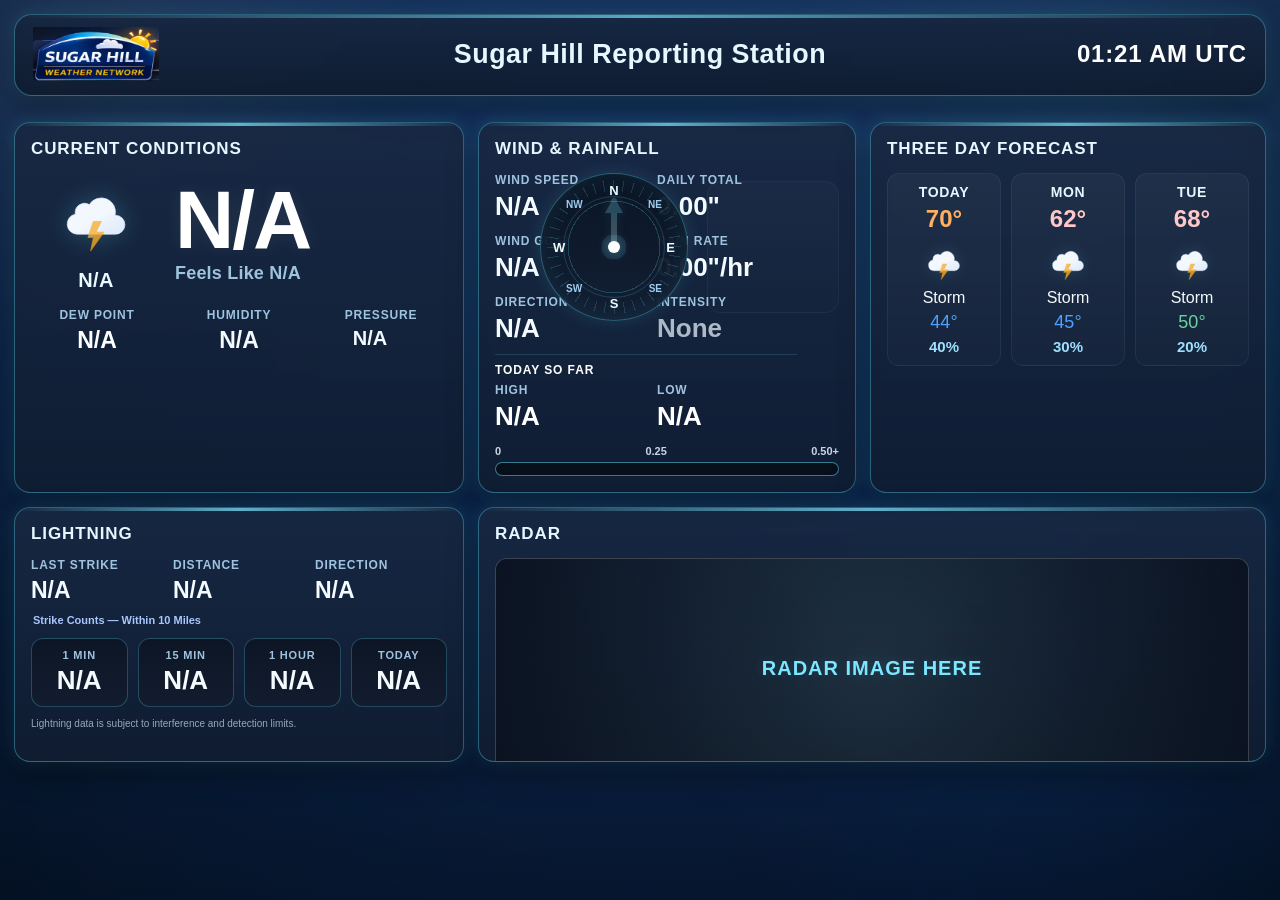
==== commit 405e2e06: "Update index.html" ====
--- a/index.html
+++ b/index.html
@@ -2,7 +2,7 @@
 <html lang="en">
 <head>
 <meta charset="UTF-8">
-<title>Sugar Hill Reporting Station</title>
+<title>Sugar Hill  Reporting Station</title>
 <meta name="viewport" content="width=device-width, initial-scale=1.0">
 <link rel="stylesheet" href="style.css">
 </head>
--- a/style.css
+++ b/style.css
@@ -146,41 +146,60 @@
 
 /* MAIN PAGE */
 
-.header{
+.header,
+.subscreen-header-bar{
   display:grid;
   grid-template-columns:160px minmax(0, 1fr) 160px;
   align-items:center;
   gap:16px;
-  padding:14px 20px;
+  padding:12px 18px 14px;
   margin-bottom:12px;
   border:1px solid var(--line-soft);
   border-radius:18px;
-  background:linear-gradient(180deg, rgba(24,40,68,.94), rgba(15,27,47,.96));
+  background:linear-gradient(180deg, rgba(22,37,62,.84), rgba(14,25,43,.86));
   box-shadow:var(--shadow), var(--glow);
-  backdrop-filter:blur(5px);
-}
-
-.header-side{
+  backdrop-filter:blur(4px);
+  position:relative;
+  overflow:hidden;
+}
+
+.header::before,
+.subscreen-header-bar::before{
+  content:"";
+  position:absolute;
+  inset:0 0 auto 0;
+  height:3px;
+  background:linear-gradient(90deg, transparent, rgba(123,231,255,.82), transparent);
+  opacity:.82;
+}
+
+.header-side,
+.subscreen-header-side{
   display:flex;
   align-items:center;
   min-width:0;
 }
 
-.header-side-left{
+.header-side-left,
+.subscreen-header-side-left{
   justify-content:flex-start;
 }
 
-.header-side-right{
+.header-side-right,
+.subscreen-header-side-right{
   justify-content:flex-end;
 }
 
-.header-logo{
+.header-logo,
+.subscreen-header-logo{
   width:126px;
   height:auto;
   display:block;
-}
-
-.header-title{
+  flex:0 0 auto;
+}
+
+.header-title,
+.subscreen-header-title{
   max-width:760px;
   margin:0 auto;
   text-align:center;
@@ -190,6 +209,7 @@
   letter-spacing:.5px;
   color:var(--title);
   text-wrap:balance;
+  text-transform:none;
 }
 
 .station{
@@ -205,7 +225,8 @@
   display:none;
 }
 
-.clock{
+.clock,
+.subscreen-header-clock{
   text-align:right;
   font-size:24px;
   font-weight:800;
@@ -213,6 +234,7 @@
   letter-spacing:.8px;
   white-space:nowrap;
 }
+
 
 .alerts{
   display:grid;
@@ -863,7 +885,6 @@
   min-height:calc(100vh - 32px);
 }
 
-.subscreen-header-bar,
 .sub-panel,
 .subscreen-conditions-shell,
 .subscreen-alert-ribbon{
@@ -876,7 +897,6 @@
   overflow:hidden;
 }
 
-.subscreen-header-bar::before,
 .sub-panel::before,
 .subscreen-conditions-shell::before,
 .subscreen-alert-ribbon::before{
@@ -888,32 +908,6 @@
   opacity:.82;
 }
 
-.subscreen-header-bar{
-  display:grid;
-  grid-template-columns:1fr auto;
-  align-items:center;
-  padding:14px 20px;
-}
-
-.subscreen-header-title{
-  font-size:24px;
-  font-weight:900;
-  letter-spacing:1px;
-  text-transform:uppercase;
-  color:var(--title);
-  grid-column:1 / span 2;
-  text-align:center;
-}
-
-.subscreen-header-clock{
-  position:absolute;
-  right:20px;
-  top:14px;
-  font-size:22px;
-  font-weight:800;
-  color:#fff;
-}
-
 .subscreen-main-grid{
   display:grid;
   grid-template-columns:1.05fr .9fr 1.05fr;
@@ -1333,25 +1327,29 @@
     grid-template-columns:1fr 1fr;
   }
 
-.header{
-  grid-template-columns:96px minmax(0, 1fr) auto;
-  gap:10px;
-  padding:12px 14px;
-}
-
-.header-logo{
-  width:86px;
-}
-
-.header-title{
-  font-size:clamp(18px, 3.4vw, 24px);
-  line-height:1.05;
-}
-
-.clock{
-  text-align:right;
-  font-size:18px;
-}
+  .header,
+  .subscreen-header-bar{
+    grid-template-columns:96px minmax(0, 1fr) auto;
+    gap:10px;
+    padding:12px 14px;
+  }
+
+  .header-logo,
+  .subscreen-header-logo{
+    width:86px;
+  }
+
+  .header-title,
+  .subscreen-header-title{
+    font-size:clamp(18px, 3.4vw, 24px);
+    line-height:1.05;
+  }
+
+  .clock,
+  .subscreen-header-clock{
+    text-align:right;
+    font-size:18px;
+  }
 
   .big-temp{
     font-size:64px;
